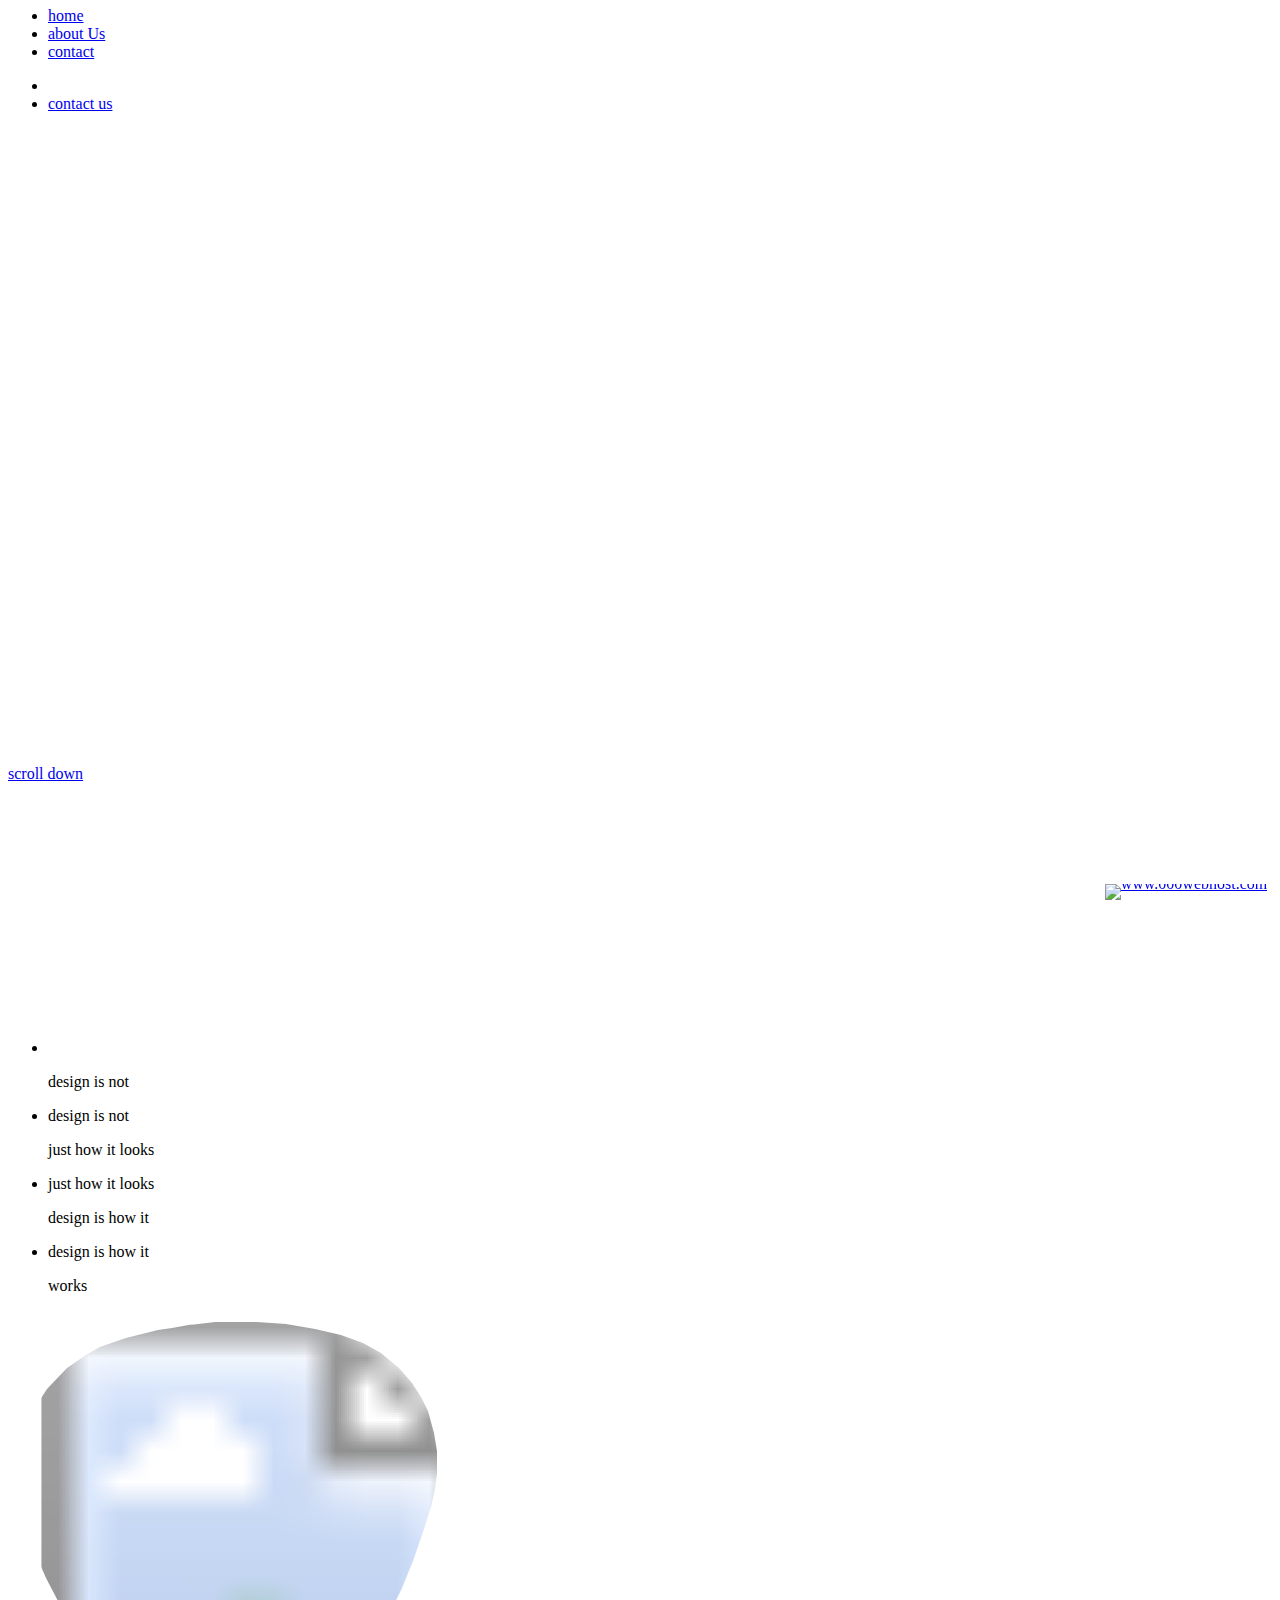
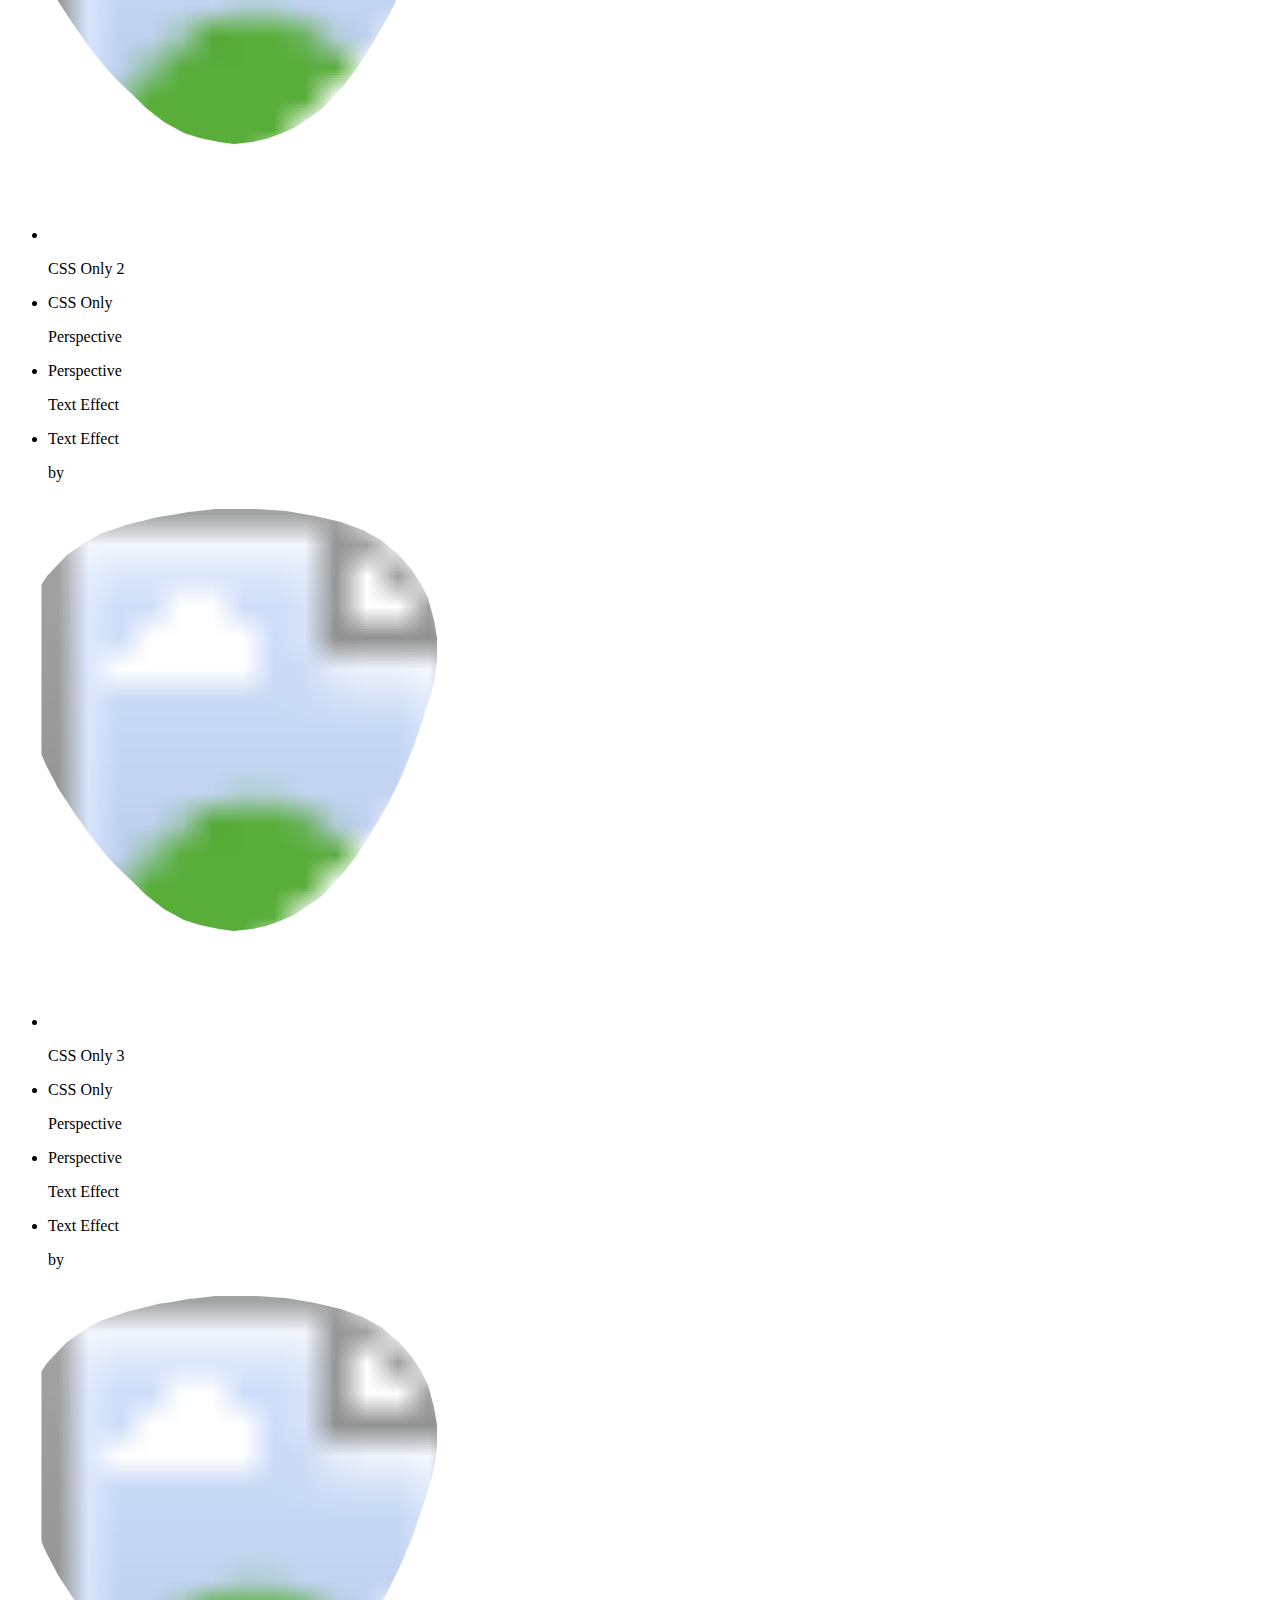
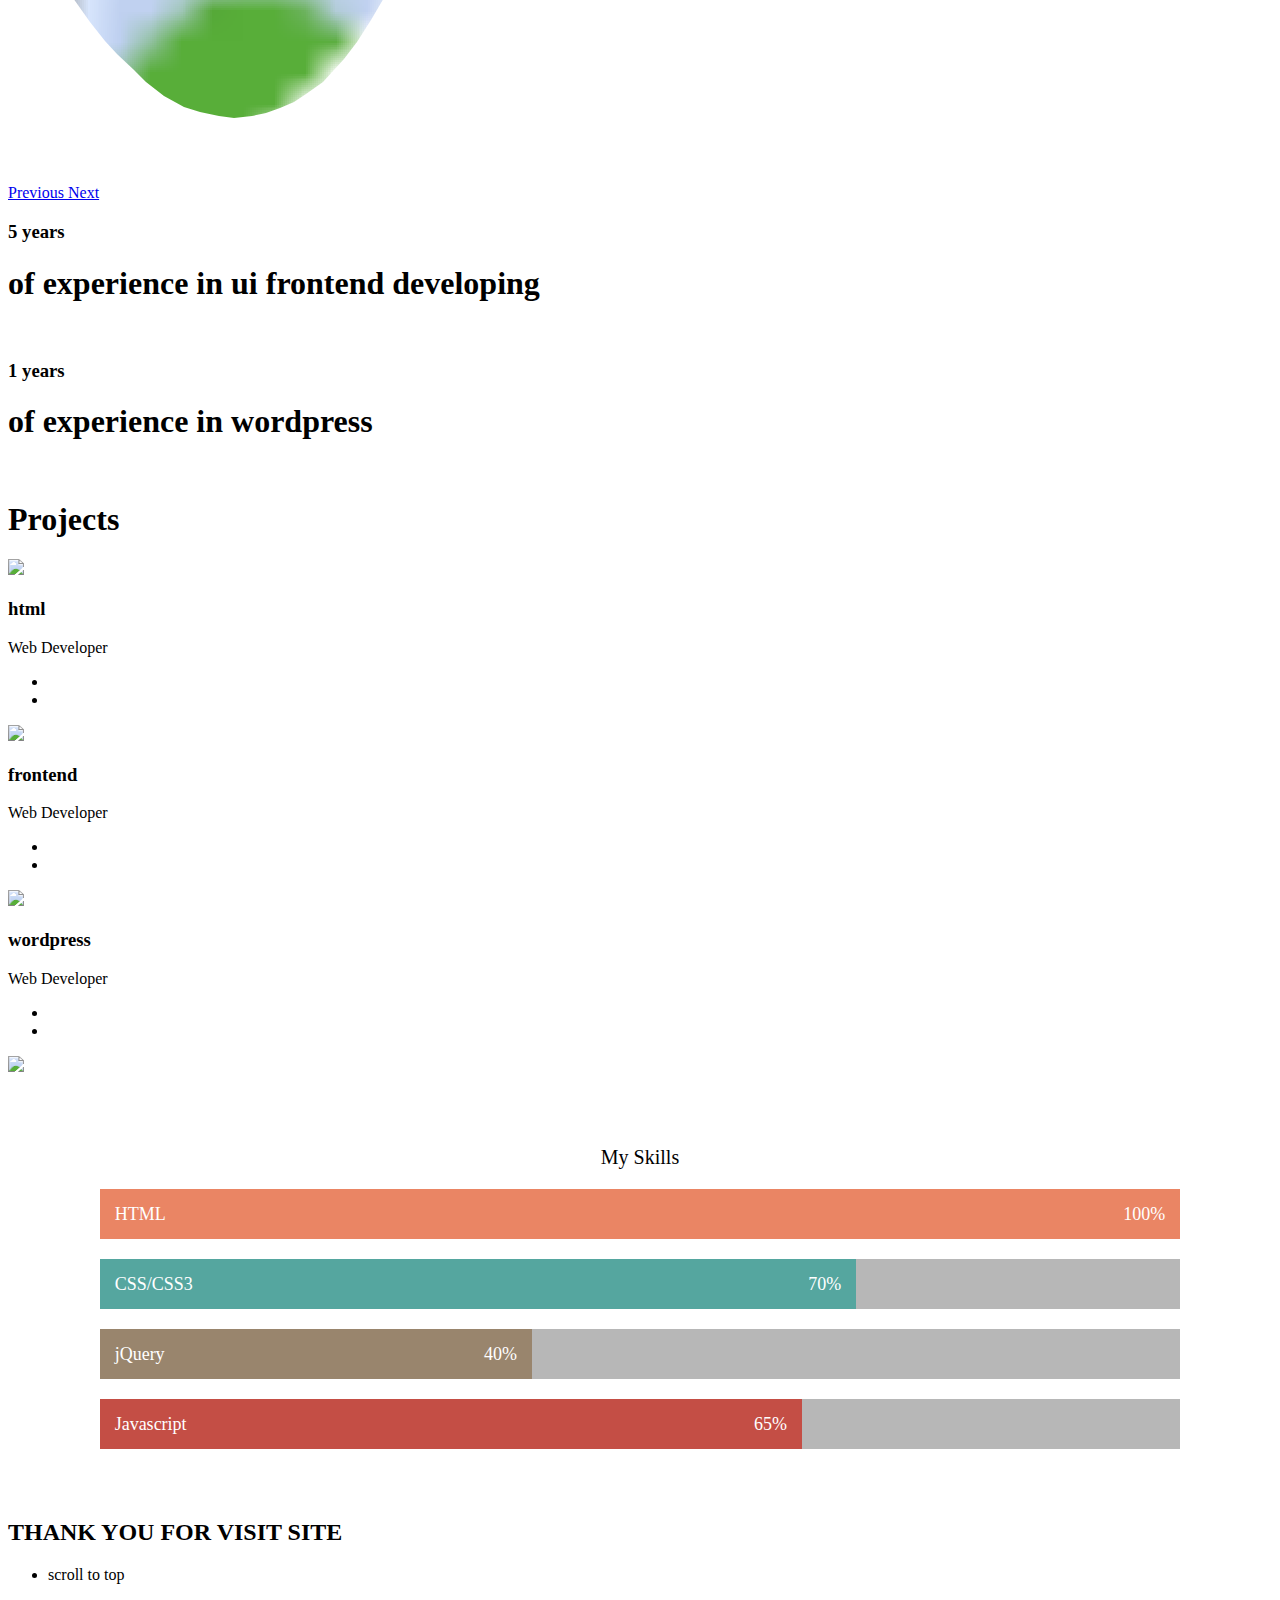
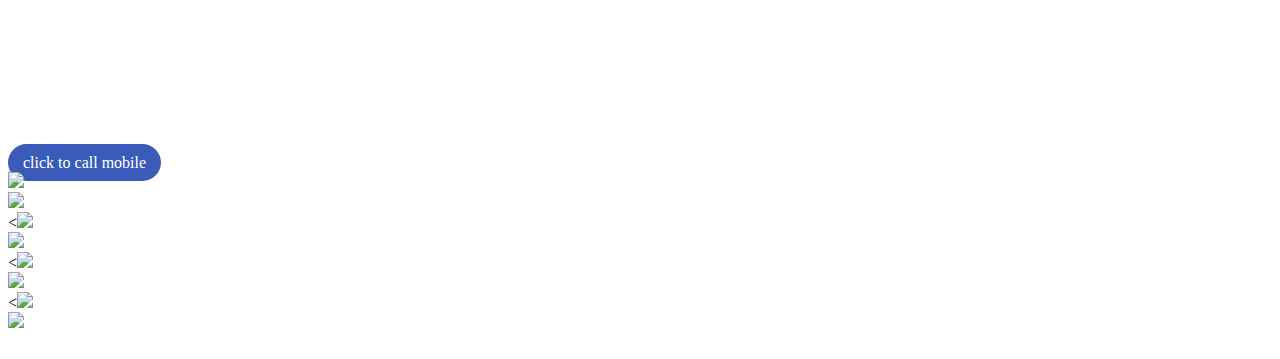
==== index.html @ bd96340c "Add files via upload" ====
<!DOCTYPE html>
<!-- saved from url=(0108)file:///F:/5years%20experience/5_years_exp/soumen%20project%20web%20host/soumen%20project%20-%20tagline.html -->
<html lang="en-GB" class="js no-svg"><head><meta http-equiv="Content-Type" content="text/html; charset=UTF-8">

<meta name="viewport" content="width=device-width, initial-scale=1">

	<meta property="og:title" content="Soumen Website">
<meta property="og:image" content="https://soumenproject.000webhostapp.com/wp-content/uploads/2020/08/sandwich.jpg">
<meta property="og:description" content="This is just an example page.">
<meta property="og:url" content="https://soumenproject.000webhostapp.com">
<meta name="twitter:card" content="summary_large_image">
	
<link rel="profile" href="http://gmpg.org/xfn/11">
<link rel="stylesheet" href="./css/aos.css">
<script src="./soumen project – tagline_files/script_aos.js.download"></script>
<script src="./soumen project – tagline_files/aos.js.download"></script>	
<link rel="stylesheet" href="./css/stsheet.css">
	<link rel="stylesheet" href="./css/style.css">
	<link rel="stylesheet" href="./css/view_on_hover.css">
	<link rel="stylesheet" href="./css/bootstrap_v4.min.css">
	
	<link rel="stylesheet" href="./css/font-awesome.min.css">
	
<script>(function(html){html.className = html.className.replace(/\bno-js\b/,'js')})(document.documentElement);</script>
<title>soumen project – tagline</title>
<link rel="dns-prefetch" href="https://fonts.googleapis.com/">
<link rel="dns-prefetch" href="https://s.w.org/">
<link href="https://fonts.gstatic.com/" crossorigin="" rel="preconnect">
<link rel="alternate" type="application/rss+xml" title="soumen project » Feed" href="https://soumenproject.000webhostapp.com/feed">
<link rel="alternate" type="application/rss+xml" title="soumen project » Comments Feed" href="https://soumenproject.000webhostapp.com/comments/feed">
<!-- This site uses the Google Analytics by MonsterInsights plugin v7.12.0 - Using Analytics tracking - https://www.monsterinsights.com/ -->
<!-- Note: MonsterInsights is not currently configured on this site. The site owner needs to authenticate with Google Analytics in the MonsterInsights settings panel. -->
<!-- No UA code set -->
<!-- / Google Analytics by MonsterInsights -->
		<script>
			window._wpemojiSettings = {"baseUrl":"https:\/\/s.w.org\/images\/core\/emoji\/12.0.0-1\/72x72\/","ext":".png","svgUrl":"https:\/\/s.w.org\/images\/core\/emoji\/12.0.0-1\/svg\/","svgExt":".svg","source":{"concatemoji":"https:\/\/soumenproject.000webhostapp.com\/wp-includes\/js\/wp-emoji-release.min.js?ver=5.4.4"}};
			/*! This file is auto-generated */
			!function(e,a,t){var r,n,o,i,p=a.createElement("canvas"),s=p.getContext&&p.getContext("2d");function c(e,t){var a=String.fromCharCode;s.clearRect(0,0,p.width,p.height),s.fillText(a.apply(this,e),0,0);var r=p.toDataURL();return s.clearRect(0,0,p.width,p.height),s.fillText(a.apply(this,t),0,0),r===p.toDataURL()}function l(e){if(!s||!s.fillText)return!1;switch(s.textBaseline="top",s.font="600 32px Arial",e){case"flag":return!c([127987,65039,8205,9895,65039],[127987,65039,8203,9895,65039])&&(!c([55356,56826,55356,56819],[55356,56826,8203,55356,56819])&&!c([55356,57332,56128,56423,56128,56418,56128,56421,56128,56430,56128,56423,56128,56447],[55356,57332,8203,56128,56423,8203,56128,56418,8203,56128,56421,8203,56128,56430,8203,56128,56423,8203,56128,56447]));case"emoji":return!c([55357,56424,55356,57342,8205,55358,56605,8205,55357,56424,55356,57340],[55357,56424,55356,57342,8203,55358,56605,8203,55357,56424,55356,57340])}return!1}function d(e){var t=a.createElement("script");t.src=e,t.defer=t.type="text/javascript",a.getElementsByTagName("head")[0].appendChild(t)}for(i=Array("flag","emoji"),t.supports={everything:!0,everythingExceptFlag:!0},o=0;o<i.length;o++)t.supports[i[o]]=l(i[o]),t.supports.everything=t.supports.everything&&t.supports[i[o]],"flag"!==i[o]&&(t.supports.everythingExceptFlag=t.supports.everythingExceptFlag&&t.supports[i[o]]);t.supports.everythingExceptFlag=t.supports.everythingExceptFlag&&!t.supports.flag,t.DOMReady=!1,t.readyCallback=function(){t.DOMReady=!0},t.supports.everything||(n=function(){t.readyCallback()},a.addEventListener?(a.addEventListener("DOMContentLoaded",n,!1),e.addEventListener("load",n,!1)):(e.attachEvent("onload",n),a.attachEvent("onreadystatechange",function(){"complete"===a.readyState&&t.readyCallback()})),(r=t.source||{}).concatemoji?d(r.concatemoji):r.wpemoji&&r.twemoji&&(d(r.twemoji),d(r.wpemoji)))}(window,document,window._wpemojiSettings);
		</script><script src="https://soumenproject.000webhostapp.com/wp-includes/js/wp-emoji-release.min.js?ver=5.4.4" type="text/javascript" defer=""></script><script src="./soumen project – tagline_files/wp-emoji-release.min.js.download" type="text/javascript" defer=""></script>
		<style>
img.wp-smiley,
img.emoji {
	display: inline !important;
	border: none !important;
	box-shadow: none !important;
	height: 1em !important;
	width: 1em !important;
	margin: 0 .07em !important;
	vertical-align: -0.1em !important;
	background: none !important;
	padding: 0 !important;
}
</style>
	<link rel="stylesheet" id="wp-block-library-css" href="./soumen project – tagline_files/style.min.css" media="all">
<link rel="stylesheet" id="wp-block-library-theme-css" href="./soumen project – tagline_files/theme.min.css" media="all">
<link rel="stylesheet" id="twentyseventeen-fonts-css" href="./soumen project – tagline_files/css" media="all">
<link rel="stylesheet" id="twentyseventeen-style-css" href="./soumen project – tagline_files/style(1).css" media="all">
<link rel="stylesheet" id="twentyseventeen-block-style-css" href="./soumen project – tagline_files/blocks.css" media="all">
<!--[if lt IE 9]>
<link rel='stylesheet' id='twentyseventeen-ie8-css'  href='https://soumenproject.000webhostapp.com/wp-content/themes/twentyseventeen/assets/css/ie8.css?ver=20161202' media='all' />
<![endif]-->
<!--[if lt IE 9]>
<script src='https://soumenproject.000webhostapp.com/wp-content/themes/twentyseventeen/assets/js/html5.js?ver=20161020'></script>
<![endif]-->
<script src="./soumen project – tagline_files/jquery.js.download"></script>
<script src="./soumen project – tagline_files/jquery-migrate.min.js.download"></script>
<link rel="https://api.w.org/" href="https://soumenproject.000webhostapp.com/wp-json/">
<link rel="EditURI" type="application/rsd+xml" title="RSD" href="https://soumenproject.000webhostapp.com/xmlrpc.php?rsd">
<link rel="wlwmanifest" type="application/wlwmanifest+xml" href="https://soumenproject.000webhostapp.com/wp-includes/wlwmanifest.xml"> 
<meta name="generator" content="WordPress 5.4.4">
<link rel="canonical" href="https://soumenproject.000webhostapp.com/">
<link rel="shortlink" href="https://soumenproject.000webhostapp.com/">
<link rel="alternate" type="application/json+oembed" href="https://soumenproject.000webhostapp.com/wp-json/oembed/1.0/embed?url=https%3A%2F%2Fsoumenproject.000webhostapp.com%2F">
<link rel="alternate" type="text/xml+oembed" href="https://soumenproject.000webhostapp.com/wp-json/oembed/1.0/embed?url=https%3A%2F%2Fsoumenproject.000webhostapp.com%2F&amp;format=xml">
		<style id="wp-custom-css">
			.site-info{
	display:none;
}  

.partil {
  
    margin-top: -35px;
	min-height:650px;
} 

.btn.trial_btn{
	text-decoration:none;
	border-radius:50px;
	padding:10px 15px;
	margin-bottom:25px;
	background: #3b5bbb;
    color: #fff;
}


/* 
// Responsive My Skills Box Widget
// Made with ❤ by @Pawan_Mall
// http://www.pawanmall.net 
*/



#SkillBox {
    font-size: 20px;
    font-family: 'Indie Flower', cursive;
    width: 95%;
    height: auto;
    margin: 40px auto;
   
    //border: 1px solid #cdcdcd;
    padding: 10px;
    border-radius:20px;
    -o-border-radius:20px;
    -webkit-border-radius:20px;
    -ms-border-radius:20px;
    -moz-border-radius:20px;  
}
#SkillBox img {
    width: 20%;
    height: 10%;
    margin: auto 35%;
    padding: 10px;
}
.SkillBar {
    width: 90%;
    height: 50px;
    position: relative;
    background: rgba(17, 17, 17, .3);
    margin: 20px auto;
}
#Skill-HTML {
    width: 100%;
    animation: Animate-HTML 4s;
    -webkit-animation: Animate-HTML 4s;
    -moz-animation: Animate-HTML 4s;
    -o-animation: Animate-HTML 4s;
    height: 50px;
    position: absolute;
    background-color: #ea8564;
}
@keyframes Animate-HTML {
    from {
    width: 10px;
}
to {
    width: 100%}
}@-webkit-keyframes Animate-HTML {
    from {
    width: 10px;
}
to {
    width: 100%}
}@-moz-keyframes Animate-HTML {
    from {
    width: 10px;
}
to {
    width: 100%}
}@-o-keyframes Animate-HTML {
    from {
    width: 10px;
}
to {
    width: 100%}
}#Skill-CSS {
    animation: Animate-CSS 5s;
    -webkit-animation: Animate-CSS 5s;
    -moz-animation: Animate-CSS 5s;
    -o-animation: Animate-CSS 5s;
    width: 70%;
    height: 50px;
    position: absolute;
    background-color: #55a69f;
}
@keyframes Animate-CSS {
    from {
    width: 10px;
}
to {
    width: 70%}
}@-webkit-keyframes Animate-CSS {
    from {
    width: 10px;
}
to {
    width: 70%}
}@-moz-keyframes Animate-CSS {
    from {
    width: 10px;
}
to {
    width: 70%}
}@-o-keyframes Animate-CSS {
    from {
    width: 10px;
}
to {
    width: 70%}
}#Skill-jQuery {
    animation: Animate-jQuery 5s;
    -webkit-animation: Animate-jQuery 5s;
    -moz-animation: Animate-jQuery 5s;
    -o-animation: Animate-jQuery 5s;
    width: 40%;
    height: 50px;
    position: absolute;
    background-color: #99856d;
}
@keyframes Animate-jQuery {
    from {
    width: 10px;
}
to {
    width: 40%}
}@-webkit-keyframes Animate-jQuery {
    from {
    width: 10px;
}
to {
    width: 40%}
}@-moz-keyframes Animate-jQuery {
    from {
    width: 10px;
}
to {
    width: 40%}
}@-o-keyframes Animate-jQuery {
    from {
    width: 10px;
}
to {
    width: 40%}
}#Skill-JS {
    animation: Animate-JS 4s;
    -webkit-animation: Animate-JS 4s;
    -moz-animation: Animate-JS 4s;
    -o-animation: Animate-JS 4s;
    width: 65%;
    height: 50px;
    position: absolute;
    background-color: #c44e45;
}
@keyframes Animate-JS {
    from {
    width: 10px;
}
to {
    width: 65%}
}@-webkit-keyframes Animate-JS {
    from {
    width: 10px;
}
to {
    width: 65%}
}@-moz-keyframes Animate-JS {
    from {
    width: 10px;
}
to {
    width: 65%}
}@-o-keyframes Animate-JS {
    from {
    width: 10px;
}
to {
    width: 65%}
}#Skill-XML {
    animation: Animate-XML 4s;
    -webkit-animation: Animate-XML 4s;
    -moz-animation: Animate-XML 4s;
    -o-animation: Animate-XML 4s;
    width: 40%;
    height: 50px;
    position: absolute;
    background-color: #5aa669;
}
@keyframes Animate-XML {
    from {
    width: 10px;
}
to {
    width: 40%}
}@-webkit-keyframes Animate-XML {
    from {
    width: 10px;
}
to {
    width: 40%}
}@-moz-keyframes Animate-XML {
    from {
    width: 10px;
}
to {
    width: 40%}
}@-o-keyframes Animate-XML {
    from {
    width: 10px;
}
to {
    width: 40%}
}#Skill-C {
    animation: Animate-C 4s;
    -webkit-animation: Animate-C 4s;
    -moz-animation: Animate-C 4s;
    -o-animation: Animate-C 4s;
    width: 30%;
    height: 50px;
    position: absolute;
    background-color: #970cc1;
}
@keyframes Animate-C {
    from {
    width: 10px;
}
to {
    width: 30%}
}@-webkit-keyframes Animate-C {
    from {
    width: 10px;
}
to {
    width: 30%}
}@-moz-keyframes Animate-C {
    from {
    width: 10px;
}
to {
    width: 30%}
}@-o-keyframes Animate-C {
    from {
    width: 10px;
}
to {
    width: 30%}
}#Skill-JAVA {
    animation: Animate-JAVA 4s;
    -webkit-animation: Animate-JAVA 4s;
    -moz-animation: Animate-JAVA 4s;
    -o-animation: Animate-JAVA 4s;
    width: 25%;
    height: 50px;
    position: absolute;
    background-color: #8e930c;
}
@keyframes Animate-JAVA {
    from {
    width: 10px;
}
to {
    width: 25%}
}@-webkit-keyframes Animate-JAVA {
    from {
    width: 10px;
}
to {
    width: 25%}
}@-moz-keyframes Animate-JAVA {
    from {
    width: 10px;
}
to {
    width: 25%}
}@-o-keyframes Animate-JAVA {
    from {
    width: 10px;
}
to {
    width: 25%}
}#Skill-PHP {
    animation: Animate-PHP 4s;
    -webkit-animation: Animate-PHP 4s;
    -moz-animation: Animate-PHP 4s;
    -o-animation: Animate-PHP 4s;
    width: 50%;
    height: 50px;
    position: absolute;
    background-color: #5A69A6;
}
@keyframes Animate-PHP {
    from {
    width: 10px;
}
to {
    width: 50%}
}@-webkit-keyframes Animate-PHP {
    from {
    width: 10px;
}
to {
    width: 50%}
}@-moz-keyframes Animate-PHP {
    from {
    width: 10px;
}
to {
    width: 50%}
}@-o-keyframes Animate-PHP {
    from {
    width: 10px;
}
to {
    width: 50%}
}#Skill-SQL {
    animation: Animate-SQL 4s;
    -webkit-animation: Animate-SQL 4s;
    -moz-animation: Animate-SQL 4s;
    -o-animation: Animate-SQL 4s;
    width: 80%;
    height: 50px;
    position: absolute;
    background-color: #23b1db;
}
@keyframes Animate-SQL {
    from {
    width: 10px;
}
to {
    width: 80%}
}@-webkit-keyframes Animate-SQL {
    from {
    width: 10px;
}
to {
    width: 80%}
}@-moz-keyframes Animate-SQL {
    from {
    width: 10px;
}
to {
    width: 80%}
}@-o-keyframes Animate-SQL {
    from {
    width: 10px;
}
to {
    width: 80%}
}#Skill-VBNET {
    animation: Animate-VBNET 4s;
    -webkit-animation: Animate-VBNET 4s;
    -moz-animation: Animate-VBNET 4s;
    -o-animation: Animate-VBNET 4s;
    width: 35%;
    height: 50px;
    position: absolute;
    background-color: #f8a51e;
}
@keyframes Animate-VBNET {
    from {
    width: 10px;
}
to {
    width: 35%}
}@-webkit-keyframes Animate-VBNET {
    from {
    width: 10px;
}
to {
    width: 35%}
}@-moz-keyframes Animate-VBNET {
    from {
    width: 10px;
}
to {
    width: 35%}
}@-o-keyframes Animate-VBNET {
    from {
    width: 10px;
}
to {
    width: 35%}
}.Skill-Area {
    z-index: 1;
    float: left;
    //position: absolute;
    margin-top: 15px;
    margin-left: 15px;
    text-shadow: none;
    color: #fff;
    //font-family: Lato-Regular, sans-serif;
    font-size: 18px;
}
.PercentText {
    z-index: 3;
    position: relative;
    padding-right: 15px;
    margin-top: 15px;
    float: right;
    text-shadow: none;
    color: #fff;
    //font-family: Lato-Regular, sans-serif;
    font-size: 18px;
}
		</style>
		</head>

<body class="as_bdy" data-aos-easing="ease" data-aos-duration="1200" data-aos-delay="0">  


<div class="partil zzzzitem">

<div id="znavbar" class="citem tem tem--primary nv zcontainer aos-init aos-animate" data-aos="zoom-in" data-aos-anchor="#mttrigger-right" data-aos-anchor-placement="top-center">

  <div class="container-fluid p-0">
 
 
 
 <nav class="navbar navbar-expand-lg navbar-dark bg-custom zcontainer sticky" id="stnv">   
	<!--<a class="navbar-brand" href=""> <img class="logo" src="" alt="">Site Logo </a>-->
<button class="navbar-toggler" type="button" data-toggle="collapse" data-target="#navbar1" aria-controls="navbarNav" aria-expanded="false" aria-label="Toggle navigation">
    <span class="navbar-toggler-icon"></span>
  </button>
  <div class="collapse navbar-collapse" id="navbar1">
    <ul class="navbar-nav "> 
<li class="nav-item active">
<a class="nav-link active leaf" href="https://soumenproject.000webhostapp.com/#">home</a>
</li>
<li class="nav-item"><a class="nav-link" href="https://soumenproject.000webhostapp.com/#"> about Us </a></li>


<li class="nav-item"><a class="nav-link" href="https://soumenproject.000webhostapp.com/#"> contact </a></li>

    </ul>
    
    <ul class="navbar-nav ml-auto"> 
<li class="nav-item active">
</li>
<li class="nav-item"><a class="nav-link trial_btn" href="https://soumenproject.000webhostapp.com/"> contact us <i class="fa fa-long-arrow-right aro"></i></a></li>



    </ul>
  </div>
</nav>
 
    
<!--<div class="tem">4</div>-->
<span class=" a1" id="mttrigger-right"></span>
</div>
  
</div>

<div id="particles-js" data-aos="fade-up" class="aos-init aos-animate">




<canvas class="particles-js-canvas-el" width="1349" height="675" style="width: 100%; height: 100%;"></canvas></div>


 <a href="https://soumenproject.000webhostapp.com/#" class="vrt">scroll down</a>
<div class="header">

<!--Content before waves-->


<!--Waves Container-->
<div>
<svg class="waves" xmlns="http://www.w3.org/2000/svg" xmlns:xlink="http://www.w3.org/1999/xlink" viewBox="0 24 150 28" preserveAspectRatio="none" shape-rendering="auto">
<defs>
<path id="gentle-wave" d="M-160 44c30 0 58-18 88-18s 58 18 88 18 58-18 88-18 58 18 88 18 v44h-352z"></path>
</defs>
<g class="parallax">
<use xlink:href="#gentle-wave" x="48" y="0" fill="rgba(255,255,255,0.7"></use>
<use xlink:href="#gentle-wave" x="48" y="3" fill="rgba(255,255,255,0.5)"></use>
<use xlink:href="#gentle-wave" x="48" y="5" fill="rgba(255,255,255,0.3)"></use>
<use xlink:href="#gentle-wave" x="48" y="7" fill="#fff"></use>
</g>
</svg>
</div>
<!--Waves end-->

</div>


<div class="cnt">



<div id="myCarousel" class="carousel slide carousel-fade trl_bg" data-ride="carousel">
  <div class="carousel-inner trl_bg">
    <div class="carousel-item trl_bg active">
      <div class="mask flex-center trl_bg">
        <div class="container trl_bg">
          <div class="row align-items-center trl_bg">
            <div class="col-md-7 col-12 order-md-1 order-2 trl_bg">
            
            
             <ul class="Words">
  <li class="Words-line">
    <p>&nbsp;</p>
    <p>design is not </p>
  </li>
  <li class="Words-line">
    <p>design is not </p>
    <p>just how it looks</p>
  </li>
  <li class="Words-line">
    <p>just how it looks</p>
    <p>design is how it </p>
  </li>
  <li class="Words-line">
    <p>design is how it</p>
    <p> works</p>
  </li>

</ul>
              
              
               </div>
            <div class="col-md-5 col-12 order-md-2 order-1 ftr_bg">
            
            <svg class="" width="500" height="495" style="transition: none 0s ease 0s; text-align: inherit; line-height: 16px; border-width: 0px; margin: 0px; padding: 0px; letter-spacing: 0px; font-weight: 300; font-size: 9px;">
                                <g style="transition: none 0s ease 0s; text-align: inherit; line-height: 12px; border-width: 0px; margin: 0px; padding: 0px; letter-spacing: 0px; font-weight: 300; font-size: 7px;">
                                    <clippath id="clipPolygon" style="transition: none 0s ease 0s; text-align: inherit; line-height: 9px; border-width: 0px; margin: 0px; padding: 0px; letter-spacing: 0px; font-weight: 300; font-size: 5px;">
                                        <polygon points="186 13,164 17,150 19,118 27,92 36,78 44,59 57,39 78,26 98,18 118,14 133,12 143,9 159,9 174,12 191,15 207,18 219,22 231,28 244,38 267,50 290,65 313,82 337,97 356,109 369,126 385,138 397,156 411,176 422,192 427,211 431,226 433,244 431,258 428,272 423,286 417,298 409,315 397,336 374,349 357,363 335,380 306,394 277,405 250,414 224,423 196,427 178,429 162,429 140,426 122,420 100,413 86,404 72,391 57,373 42,355 32,333 24,307 18,278 13,249 11,207 11,182 14" style="transition: none 0s ease 0s; text-align: inherit; line-height: 7px; border-width: 0px; margin: 0px; padding: 0px; letter-spacing: 0px; font-weight: 300; font-size: 4px;">
                                        </polygon>
                                    </clippath>
                                </g>
                                <image clip-path="url(#clipPolygon)" height="100%" width="100%" xlink:href="https://soumenproject.000webhostapp.com/wp-content/themes/twentyseventeen/assets/images/svg-image1.jpg" style="transition: none 0s ease 0s; text-align: inherit; line-height: 12px; border-width: 0px; margin: 0px; padding: 0px; letter-spacing: 0px; font-weight: 300; font-size: 7px;"></image>
                            </svg>
            
            <!--<img src="images/svg-image1.jpg" class="mx-auto" alt="slide">-->
            
            
            </div>
          </div>
        </div>
      </div>
    </div>
    <div class="carousel-item trl_bg">
      <div class="mask flex-center trl_bg">
        <div class="container trl_bg">
          <div class="row align-items-center trl_bg">
            <div class="col-md-7 col-12 order-md-1 order-2 trl_bg">
            
            
             <ul class="Words">
  <li class="Words-line">
    <p>&nbsp;</p>
    <p>CSS Only 2</p>
  </li>
  <li class="Words-line">
    <p>CSS Only</p>
    <p>Perspective</p>
  </li>
  <li class="Words-line">
    <p>Perspective</p>
    <p>Text Effect</p>
  </li>
  <li class="Words-line">
    <p>Text Effect</p>
    <p>by</p>
  </li>
  
</ul>
              
              
              
              </div>
            <div class="col-md-5 col-12 order-md-2 order-1 ftr_bg">
            
            
            <svg class="" width="500" height="495" style="transition: none 0s ease 0s; text-align: inherit; line-height: 16px; border-width: 0px; margin: 0px; padding: 0px; letter-spacing: 0px; font-weight: 300; font-size: 9px;">
                                <g style="transition: none 0s ease 0s; text-align: inherit; line-height: 12px; border-width: 0px; margin: 0px; padding: 0px; letter-spacing: 0px; font-weight: 300; font-size: 7px;">
                                    <clippath id="mclipPolygon" style="transition: none 0s ease 0s; text-align: inherit; line-height: 9px; border-width: 0px; margin: 0px; padding: 0px; letter-spacing: 0px; font-weight: 300; font-size: 5px;">
                                        <polygon points="186 13,164 17,150 19,118 27,92 36,78 44,59 57,39 78,26 98,18 118,14 133,12 143,9 159,9 174,12 191,15 207,18 219,22 231,28 244,38 267,50 290,65 313,82 337,97 356,109 369,126 385,138 397,156 411,176 422,192 427,211 431,226 433,244 431,258 428,272 423,286 417,298 409,315 397,336 374,349 357,363 335,380 306,394 277,405 250,414 224,423 196,427 178,429 162,429 140,426 122,420 100,413 86,404 72,391 57,373 42,355 32,333 24,307 18,278 13,249 11,207 11,182 14" style="transition: none 0s ease 0s; text-align: inherit; line-height: 7px; border-width: 0px; margin: 0px; padding: 0px; letter-spacing: 0px; font-weight: 300; font-size: 4px;">
                                        </polygon>
                                    </clippath>
                                </g>
                                <image clip-path="url(#mclipPolygon)" height="100%" width="100%" xlink:href="https://soumenproject.000webhostapp.com/wp-content/themes/twentyseventeen/assets/images/car.jpg" style="transition: none 0s ease 0s; text-align: inherit; line-height: 12px; border-width: 0px; margin: 0px; padding: 0px; letter-spacing: 0px; font-weight: 300; font-size: 7px;"></image>
                            </svg>
            
            <!--<img src="images/svg-image1.jpg" class="mx-auto" alt="slide 1">-->
            
            
            
            </div>
          </div>
        </div>
      </div>
    </div>
    <div class="carousel-item">
      <div class="mask flex-center">
        <div class="container">
          <div class="row align-items-center">
            <div class="col-md-7 col-12 order-md-1 order-2">
            
            
              <ul class="Words">
  <li class="Words-line">
    <p>&nbsp;</p>
    <p>CSS Only 3</p>
  </li>
  <li class="Words-line">
    <p>CSS Only</p>
    <p>Perspective</p>
  </li>
  <li class="Words-line">
    <p>Perspective</p>
    <p>Text Effect</p>
  </li>
  <li class="Words-line">
    <p>Text Effect</p>
    <p>by</p>
  </li>

</ul>
              
              
              </div>
            <div class="col-md-5 col-12 order-md-2 order-1 ftr_bg">
            
            
            <svg width="500" height="495" style="transition: none 0s ease 0s; text-align: inherit; line-height: 16px; border-width: 0px; margin: 0px; padding: 0px; letter-spacing: 0px; font-weight: 300; font-size: 9px;">
                                <g style="transition: none 0s ease 0s; text-align: inherit; line-height: 12px; border-width: 0px; margin: 0px; padding: 0px; letter-spacing: 0px; font-weight: 300; font-size: 7px;">
                                    <clippath id="nmclipPolygon" style="transition: none 0s ease 0s; text-align: inherit; line-height: 9px; border-width: 0px; margin: 0px; padding: 0px; letter-spacing: 0px; font-weight: 300; font-size: 5px;">
                                        <polygon points="186 13,164 17,150 19,118 27,92 36,78 44,59 57,39 78,26 98,18 118,14 133,12 143,9 159,9 174,12 191,15 207,18 219,22 231,28 244,38 267,50 290,65 313,82 337,97 356,109 369,126 385,138 397,156 411,176 422,192 427,211 431,226 433,244 431,258 428,272 423,286 417,298 409,315 397,336 374,349 357,363 335,380 306,394 277,405 250,414 224,423 196,427 178,429 162,429 140,426 122,420 100,413 86,404 72,391 57,373 42,355 32,333 24,307 18,278 13,249 11,207 11,182 14" style="transition: none 0s ease 0s; text-align: inherit; line-height: 7px; border-width: 0px; margin: 0px; padding: 0px; letter-spacing: 0px; font-weight: 300; font-size: 4px;">
                                        </polygon>
                                    </clippath>
                                </g>
                                <image clip-path="url(#nmclipPolygon)" height="100%" width="100%" xlink:href="https://soumenproject.000webhostapp.com/wp-content/themes/twentyseventeen/assets/images/svg-image1.jpg" style="transition: none 0s ease 0s; text-align: inherit; line-height: 12px; border-width: 0px; margin: 0px; padding: 0px; letter-spacing: 0px; font-weight: 300; font-size: 7px;"></image>
                            </svg>
            
        <!--    <img src="images/svg-image1.jpg" class="mx-auto" alt="slide">-->
            
            
            
            </div>
          </div>
        </div>
      </div>
    </div>
  </div>
  <a class="carousel-control-prev" href="https://soumenproject.000webhostapp.com/#myCarousel" role="button" data-slide="prev"> <span class="carousel-control-prev-icon" aria-hidden="true"></span> <span class="sr-only">Previous</span> </a> <a class="carousel-control-next" href="https://soumenproject.000webhostapp.com/#myCarousel" role="button" data-slide="next"> <span class="carousel-control-next-icon" aria-hidden="true"></span> <span class="sr-only">Next</span> </a> </div>
</div>


</div>

<div class="container aos-init aos-animate" id="trigger-right" data-aos="fade-down">

  <div class="zviol_bg">  <div class=" d-flex justify-content-center">   
  <div class="otrbx col-sm-4 ">
  
  <div class="ps-section__header mt-5">
            <h3 class="ps-section__title" data-mask="years"><span class="num_txt">5</span> <span class="other_txt_ral">years </span></h3>
           
          </div>
  <!-- partial:index.partial.html -->
 


<div class="bx_clr_derp"><div class="clr_tray">
    
  <div class="blobs">
    <div class="liquid"></div>
    <div class="blob"></div>
    <div class="blob"></div>
    <div class="blob"></div>
    <div class="blob"></div>
    <div class="blob"></div>
    <div class="blob"></div>
    <div class="blob"></div>
    <div class="blob"></div>
  </div>   
  <h1 class="text"> of 
  experience in ui frontend developing </h1>
</div></div>


<div class=""></div>

<svg xmlns="http://www.w3.org/2000/svg" version="1.1" height="0">
  <defs>
    <filter id="goog">
      <fegaussianblur in="SourceGraphic" stdDeviation="10" result="blur"></fegaussianblur>
      <fecolormatrix in="blur" mode="matrix" values="1 0 0 0 0  0 1 0 0 0  0 0 1 0 0  0 0 0 18 -7" result="goo"></fecolormatrix>
      <feblend in="SourceGraphic" in2="goo"></feblend>
    </filter>
    <filter id="goo">
      <fegaussianblur in="SourceGraphic" stdDeviation="10" result="blur"></fegaussianblur>
      <fecolormatrix in="blur" mode="matrix" values="1 0 0 0 0  0 1 0 0 0  0 0 1 0 0  0 0 0 18 -7" result="goo"></fecolormatrix>
      <feblend in="SourceGraphic" in2="goo"></feblend>
   </filter>
  </defs>
</svg>
<!-- partial -->
 <!-- <script  src="./script.js"></script>-->
</div>

<div class="otrbx col-sm-4 ">
  
  <div class="ps-section__header mt-5">
            <h3 class="ps-section__title" data-mask="years"><span class="num_txt">1</span> <span class="other_txt_ral">years </span></h3>
           
          </div>
  <!-- partial:index.partial.html -->
 



<div class="bx_clr_derp"><div class="clr_tray">
    
  <div class="blobs">
    <div class="liquid"></div>
    <div class="blob"></div>
    <div class="blob"></div>
    <div class="blob"></div>
    <div class="blob"></div>
    <div class="blob"></div>
    <div class="blob"></div>
    <div class="blob"></div>
    <div class="blob"></div>
  </div>   
  <h1 class="text">of experience in wordpress </h1>
</div></div>


<div class=""></div>

<svg xmlns="http://www.w3.org/2000/svg" version="1.1" height="0">
  <defs>
    <filter id="goog">
      <fegaussianblur in="SourceGraphic" stdDeviation="10" result="blur"></fegaussianblur>
      <fecolormatrix in="blur" mode="matrix" values="1 0 0 0 0  0 1 0 0 0  0 0 1 0 0  0 0 0 18 -7" result="goo"></fecolormatrix>
      <feblend in="SourceGraphic" in2="goo"></feblend>
    </filter>
    <filter id="goo">
      <fegaussianblur in="SourceGraphic" stdDeviation="10" result="blur"></fegaussianblur>
      <fecolormatrix in="blur" mode="matrix" values="1 0 0 0 0  0 1 0 0 0  0 0 1 0 0  0 0 0 18 -7" result="goo"></fecolormatrix>
      <feblend in="SourceGraphic" in2="goo"></feblend>
   </filter>
  </defs>
</svg>
<!-- partial -->
<!--  <script  src="./script.js"></script>-->
</div>

 






</div>  </div>

</div>


<!--
<h1 class="other_txt_ral">abcd</h1>
<img src="images/dotted-bg.svg">-->

<div class=" zvg_pic"> 
<div class="container mt-40 bg-white vg_pic aos-init aos-animate" data-aos="zoom-in">
<h1 class="text-center txt_ral bg-white prj">Projects </h1>
            <div class="row mt-30 mb-5 bg-white">
                <div class="col-md-4 col-sm-6">
                    <div class="box2">
                        <img src="./images/1apng.png">
                        <div class="box-content">
                            <div class="inner-content">
                                <h3 class="title">html</h3>
                                <span class="post">Web Developer</span>
                                <ul class="icon">
                                    <li><a href="https://soumenproject.000webhostapp.com/#"><i class="fa fa-search"></i></a></li>
                                    <li><a href="https://soumenproject.000webhostapp.com/#"><i class="fa fa-link"></i></a></li>
                                </ul>
                            </div>
                        </div>
                    </div>
                </div>
                <div class="col-md-4 col-sm-6">
                    <div class="box2">
                        <img src="./images/2a.png">
                        <div class="box-content">
                            <div class="inner-content">
                                <h3 class="title">frontend</h3>
                                <span class="post">Web  Developer</span>
                                <ul class="icon">
                                    <li><a href="https://soumenproject.000webhostapp.com/#"><i class="fa fa-search"></i></a></li>
                                    <li><a href="https://soumenproject.000webhostapp.com/#"><i class="fa fa-link"></i></a></li>
                                </ul>
                            </div>
                        </div>
                    </div>
                </div>
                <div class="col-md-4 col-sm-6">
                    <div class="box2">
                        <img src="./images/1bpng.png">
                        <div class="box-content">
                            <div class="inner-content">
                                <h3 class="title"> wordpress</h3>
                                <span class="post">Web  Developer</span>
                                <ul class="icon">
                                    <li><a href="https://soumenproject.000webhostapp.com/#"><i class="fa fa-search"></i></a></li>
                                    <li><a href="https://soumenproject.000webhostapp.com/#"><i class="fa fa-link"></i></a></li>
                                </ul>
                            </div>
                        </div>
                    </div>
                </div>
            </div>
        </div>

         </div>
        
  
<div class="rpleft">
	<div class="container">
	<div class="row">
	<a href="https://soumenproject.000webhostapp.com/#" class="intro-banner-vdo-play-btn pinkBg" target="#">
<i class="glyphicon glyphicon-play whiteText" aria-hidden="true"></i>
<span class="ripple pinkBg"></span>
<span class="ripple pinkBg"></span>
<span class="ripple pinkBg"></span>
</a>

<a href="https://soumenproject.000webhostapp.com/#" class="intro-banner-vdo-play-btn pinkBg secnd_pos" target="#">
<i class="glyphicon glyphicon-play whiteText" aria-hidden="true"></i>
<span class="ripple pinkBg"></span>
<span class="ripple pinkBg"></span>
<span class="ripple pinkBg"></span>
</a>


<a href="https://soumenproject.000webhostapp.com/#" class="intro-banner-vdo-play-btn bluuBg third_pos" target="#">
<i class="glyphicon glyphicon-play whiteText" aria-hidden="true"></i>
<span class="ripple bluuBg"></span>
<span class="ripple bluuBg"></span>
<span class="ripple bluuBg"></span>
</a>





<a href="https://soumenproject.000webhostapp.com/#" class="intro-banner-vdo-play-btn pinkBg frth_pos" target="#">
<i class="glyphicon glyphicon-play whiteText" aria-hidden="true"></i>
<span class="ripple pinkBg"></span>
<span class="ripple pinkBg"></span>
<span class="ripple pinkBg"></span>
</a>

	</div>
</div>

</div>







<div class="container">
  <div class=" d-flex">
  <div class="col-sm-6 p-0 rel_pos aos-init" data-aos="fade-left">
  <div class="grd_overlay">   <img class="rht_flt " src="./images/l1a.jpg"> </div>
  

  
  <div class="col-12 abl_posi p-0">
<!-- <h1> Lorium epsum</h1>
-->  
  </div>
  
  
  </div>
    <div class="col-sm-6 p-0 viol_bg mt rockt aos-init" data-aos="fade-right">
    
   
     <center>
<div id="SkillBox">
        <center><p class="text-white">My Skills</p></center>
      
  <div class="SkillBar">
    <div id="Skill-HTML"> 
      <span class="Skill-Area ">HTML</span>
      <span class="PercentText ">100%</span>
    </div>
  </div>
  
  <div class="SkillBar">
    <div id="Skill-CSS">
      <span class="Skill-Area ">CSS/CSS3</span>
      <span class="PercentText ">70%</span>
    </div>
  </div>

  <div class="SkillBar">
    <div id="Skill-jQuery">
      <span class="Skill-Area ">jQuery</span>
      <span class="PercentText ">40%</span>
    </div>
  </div>
  
  <div class="SkillBar">
    <div id="Skill-JS">
      <span class="Skill-Area ">Javascript</span>
      <span class="PercentText ">65%</span>
    </div>
  </div>
  
  
  
    
  
    
  
    
  
    
  
    
  
</div>
</center>
    
    
    </div>
    
  </div>
</div>

<div class="rel_pos">   <div id="rcircle">
  <div class="anicir">
    <div class="anicir">
        <div class="anicir">
           <div class="anicir">

           </div>
        </div>
    </div>
  </div>
</div> </div>
 


<div class="prx_bg"> 

<div id="parallax-world-of-ugg" class="">
  
  
  
  <section class="zzgrd_overlay">
    <div class="parallax-one">
      <div class="container">
  <h2> THANK YOU FOR VISIT SITE</h2>
      </div>
    </div>
</section>









  
</div>  </div>

































<div class="item item--primary aos-init aos-animate" data-aos="fade-left" data-aos-anchor="#trigger-right" data-aos-anchor-placement="top-center">
<!--<div id="scroll-to-top"   class="zzzcube_contner n">-->

<div id="zzscroll-to-top" class="cube_contner zzn">  <ul class="bxcube" ontouchstart="">
  
  <li>
    <div class="link">
      <a href="https://soumenproject.000webhostapp.com/#"></a>
      <a href="https://soumenproject.000webhostapp.com/#"></a>
      <a href="https://soumenproject.000webhostapp.com/#"></a>
      <a href="https://soumenproject.000webhostapp.com/#"></a>
      <div class="cube github">
        <div></div>
        <div></div>
        <div></div>
        <div></div>
        <div class="text-capitalize">
        scroll to top

        </div>
        <div> <i class="fa fa-angle-double-up fa-2x"></i></div>
      </div>
    </div>
  </li>
</ul>
<svg class="clips" viewBox="0 0 0 0" xmlns="http://www.w3.org/2000/svg">
  <defs>
    <clippath id="clip-right">
      <polygon id="right" points="48 0 48 96 0 48"></polygon>
    </clippath>
    <clippath id="clip-left">
      <polygon id="left" points="0 0 0 96 48 48"></polygon>
    </clippath>
    <clippath id="clip-bottom">
      <polygon id="bottom" points="96 48 0 48 48 0"></polygon>
    </clippath>
    <clippath id="clip-top">
      <polygon id="top" points="0 0 96 0 48 48"></polygon>
    </clippath>
  </defs>
</svg>  


</div>

</div>
<div> 	<div class="wrap text-center">
			<!--	<p> call  <a href="tel:+919083783983">html 9083783983</a></p> -->
				
				<script>
  gtag('config', 'AW-770285119/rCgGCOjN77MBEL-8pu8C', {
    'phone_conversion_number': '6294148565'
  });
</script>

				<a class="btn trial_btn  mb-3" href="tel:6294148565" data-content="6294148565" data-type="phone"><span> click to call mobile </span></a>

			
			</div><!-- .wrap -->  </div>
<footer> 
<div class="mdir_container cf"> 


		
	<a href="https://soumenproject.000webhostapp.com/#" class="boxes"><img class="da-image" src="./soumen project – tagline_files/fb1.png" style="transform: matrix(1, 0, 0, 1, 0, 0);"><div class="ms_dir_overlay" style="top: 0%; left: 100%;"> <img class="da-image" src="./soumen project – tagline_files/fb.png"></div></a>
    
    &lt;<a href="https://soumenproject.000webhostapp.com/#" class="boxes"><img class="da-image" src="./soumen project – tagline_files/in.png" style="transform: matrix(1, 0, 0, 1, 0, 0);"><div class="ms_dir_overlay" style="top: 0%; left: -100%;"> <img class="da-image" src="./soumen project – tagline_files/in1.png"></div></a>
    
    &lt;<a href="https://soumenproject.000webhostapp.com/#" class="boxes"><img class="da-image" src="./soumen project – tagline_files/li1.png" style="transform: matrix(1, 0, 0, 1, 0, 0);"><div class="ms_dir_overlay" style="top: 0%; left: -100%;"><img class="da-image" src="./soumen project – tagline_files/li.png"></div></a>
    
    &lt;<a href="https://soumenproject.000webhostapp.com/#" class="boxes"><img class="da-image" src="./soumen project – tagline_files/you.png" style="transform: matrix(1, 0, 0, 1, 0, 0);"><div class="ms_dir_overlay" style="top: 0%; left: -100%;"> <img class="da-image" src="./soumen project – tagline_files/you1.png"></div></a>
    	

<!--mouse_direction-->



</div> 
</footer>






		

		<!--	<div class="wrap">
				<p> call  <a href="tel:+919083783983">html 9083783983</a></p> 
				
				<script>
  gtag('config', 'AW-770285119/rCgGCOjN77MBEL-8pu8C', {
    'phone_conversion_number': '6294148565'
  });
</script>

				<a href="tel:6294148565" data-content="6294148565" data-type="phone"><span style="text-decoration:underline;"> click to call mobile </span></a>

			
			</div>--><!-- .wrap -->

<script src="./soumen project – tagline_files/mouse_direction.js.download"></script>
<script src="./soumen project – tagline_files/custom_scripts.js.download"></script>
<script src="./soumen project – tagline_files/jquery.blueimp-gallery.min.js.download"></script>
<script src="./soumen project – tagline_files/jssor.js.download"></script>
<script src="./soumen project – tagline_files/jssor.slider.js.download"></script>
<script src="./soumen project – tagline_files/tf_numbers.js.download"></script>
<script src="./soumen project – tagline_files/wow.min.js.download"></script>
<script src="file:///F:/5years%20experience/5_years_exp/soumen%20project%20web%20host/soumen%20project%20%E2%80%93%20tagline_files/comon.js.download"></script>
<script src="./soumen project – tagline_files/bootstrap_v4.min.js.download"></script>

  <script src="./soumen project – tagline_files/jquery_skew.js.download"></script>   
  
    <script src="./soumen project – tagline_files/gradient.js.download"></script> 
    
    <script src="./soumen project – tagline_files/main.js.download"></script> 


<script src="./soumen project – tagline_files/jquery.min.js.download"></script>
<script src="./soumen project – tagline_files/TweenMax.min.js.download"></script>
<script src="./soumen project – tagline_files/ScrollToPlugin.min.js.download"></script>


<script src="./soumen project – tagline_files/aos.js.download"></script>
<script src="./soumen project – tagline_files/script_aos.js.download"></script>


<div style="text-align: right;position: fixed;z-index:9999999;bottom: 0;width: auto;right: 1%;cursor: pointer;line-height: 0;display:block !important;"><a title="Hosted on free web hosting 000webhost.com. Host your own website for FREE." target="_blank" href="https://www.000webhost.com/?utm_source=000webhostapp&amp;utm_campaign=000_logo&amp;utm_medium=website&amp;utm_content=footer_img"><img src="./soumen project – tagline_files/footer-powered-by-000webhost-white2.webp" alt="www.000webhost.com"></a></div><script>function getCookie(t){for(var e=t+"=",n=decodeURIComponent(document.cookie).split(";"),o=0;o<n.length;o++){for(var i=n[o];" "==i.charAt(0);)i=i.substring(1);if(0==i.indexOf(e))return i.substring(e.length,i.length)}return""}getCookie("hostinger")&&(document.cookie="hostinger=;expires=Thu, 01 Jan 1970 00:00:01 GMT;",location.reload());var wordpressAdminBody=document.getElementsByClassName("wp-admin")[0],notification=document.getElementsByClassName("notice notice-success is-dismissible"),hostingerLogo=document.getElementsByClassName("hlogo"),mainContent=document.getElementsByClassName("notice_content")[0];if(null!=wordpressAdminBody&&notification.length>0&&null!=mainContent){var googleFont=document.createElement("link");googleFontHref=document.createAttribute("href"),googleFontRel=document.createAttribute("rel"),googleFontHref.value="https://fonts.googleapis.com/css?family=Roboto:300,400,600,700",googleFontRel.value="stylesheet",googleFont.setAttributeNode(googleFontHref),googleFont.setAttributeNode(googleFontRel);var css="@media only screen and (max-width: 576px) {#main_content {max-width: 320px !important;} #main_content h1 {font-size: 30px !important;} #main_content h2 {font-size: 40px !important; margin: 20px 0 !important;} #main_content p {font-size: 14px !important;} #main_content .content-wrapper {text-align: center !important;}} @media only screen and (max-width: 781px) {#main_content {margin: auto; justify-content: center; max-width: 445px;}} @media only screen and (max-width: 1325px) {.web-hosting-90-off-image-wrapper {position: absolute; max-width: 95% !important;} .notice_content {justify-content: center;} .web-hosting-90-off-image {opacity: 0.3;}} @media only screen and (min-width: 769px) {.notice_content {justify-content: space-between;} #main_content {margin-left: 5%; max-width: 445px;} .web-hosting-90-off-image-wrapper {position: absolute; display: flex; justify-content: center; width: 100%; }} .web-hosting-90-off-image {max-width: 90%;} .content-wrapper {min-height: 454px; display: flex; flex-direction: column; justify-content: center; z-index: 5} .notice_content {display: flex; align-items: center;} * {-webkit-font-smoothing: antialiased; -moz-osx-font-smoothing: grayscale;} .upgrade_button_red_sale{box-shadow: 0 2px 4px 0 rgba(255, 69, 70, 0.2); max-width: 350px; border: 0; border-radius: 3px; background-color: #ff4546 !important; padding: 15px 55px !important; font-family: 'Roboto', sans-serif; font-size: 16px; font-weight: 600; color: #ffffff;} .upgrade_button_red_sale:hover{color: #ffffff !important; background: #d10303 !important;}",style=document.createElement("style"),sheet=window.document.styleSheets[0];style.styleSheet?style.styleSheet.cssText=css:style.appendChild(document.createTextNode(css)),document.getElementsByTagName("head")[0].appendChild(style),document.getElementsByTagName("head")[0].appendChild(googleFont);var button=document.getElementsByClassName("upgrade_button_red")[0],link=button.parentElement;link.setAttribute("href","https://www.hostinger.com/hosting-starter-offer?utm_source=000webhost&utm_medium=panel&utm_campaign=000-wp"),link.innerHTML='<button class="upgrade_button_red_sale">Go for it</button>',(notification=notification[0]).setAttribute("style","padding-bottom: 0; padding-top: 5px; background-color: #040713; background-size: cover; background-repeat: no-repeat; color: #ffffff; border-left-color: #040713;"),notification.className="notice notice-error is-dismissible";var mainContentHolder=document.getElementById("main_content");mainContentHolder.setAttribute("style","padding: 0;"),hostingerLogo[0].remove();var h1Tag=notification.getElementsByTagName("H1")[0];h1Tag.className="000-h1",h1Tag.innerHTML="Black Friday Prices",h1Tag.setAttribute("style",'color: white; font-family: "Roboto", sans-serif; font-size: 22px; font-weight: 700; text-transform: uppercase;');var h2Tag=document.createElement("H2");h2Tag.innerHTML="Get 90% Off!",h2Tag.setAttribute("style",'color: white; margin: 10px 0 15px 0; font-family: "Roboto", sans-serif; font-size: 60px; font-weight: 700; line-height: 1;'),h1Tag.parentNode.insertBefore(h2Tag,h1Tag.nextSibling);var paragraph=notification.getElementsByTagName("p")[0];paragraph.innerHTML="Get Web Hosting for $0.99/month + SSL Certificate for FREE!",paragraph.setAttribute("style",'font-family: "Roboto", sans-serif; font-size: 16px; font-weight: 700; margin-bottom: 15px;');var list=notification.getElementsByTagName("UL")[0];list.remove();var org_html=mainContent.innerHTML,new_html='<div class="content-wrapper">'+mainContent.innerHTML+'</div><div class="web-hosting-90-off-image-wrapper"><img class="web-hosting-90-off-image" src="https://cdn.000webhost.com/000webhost/promotions/bf-2020-wp-inject-img.png"></div>';mainContent.innerHTML=new_html;var saleImage=mainContent.getElementsByClassName("web-hosting-90-off-image")[0]}</script>
</body></html>
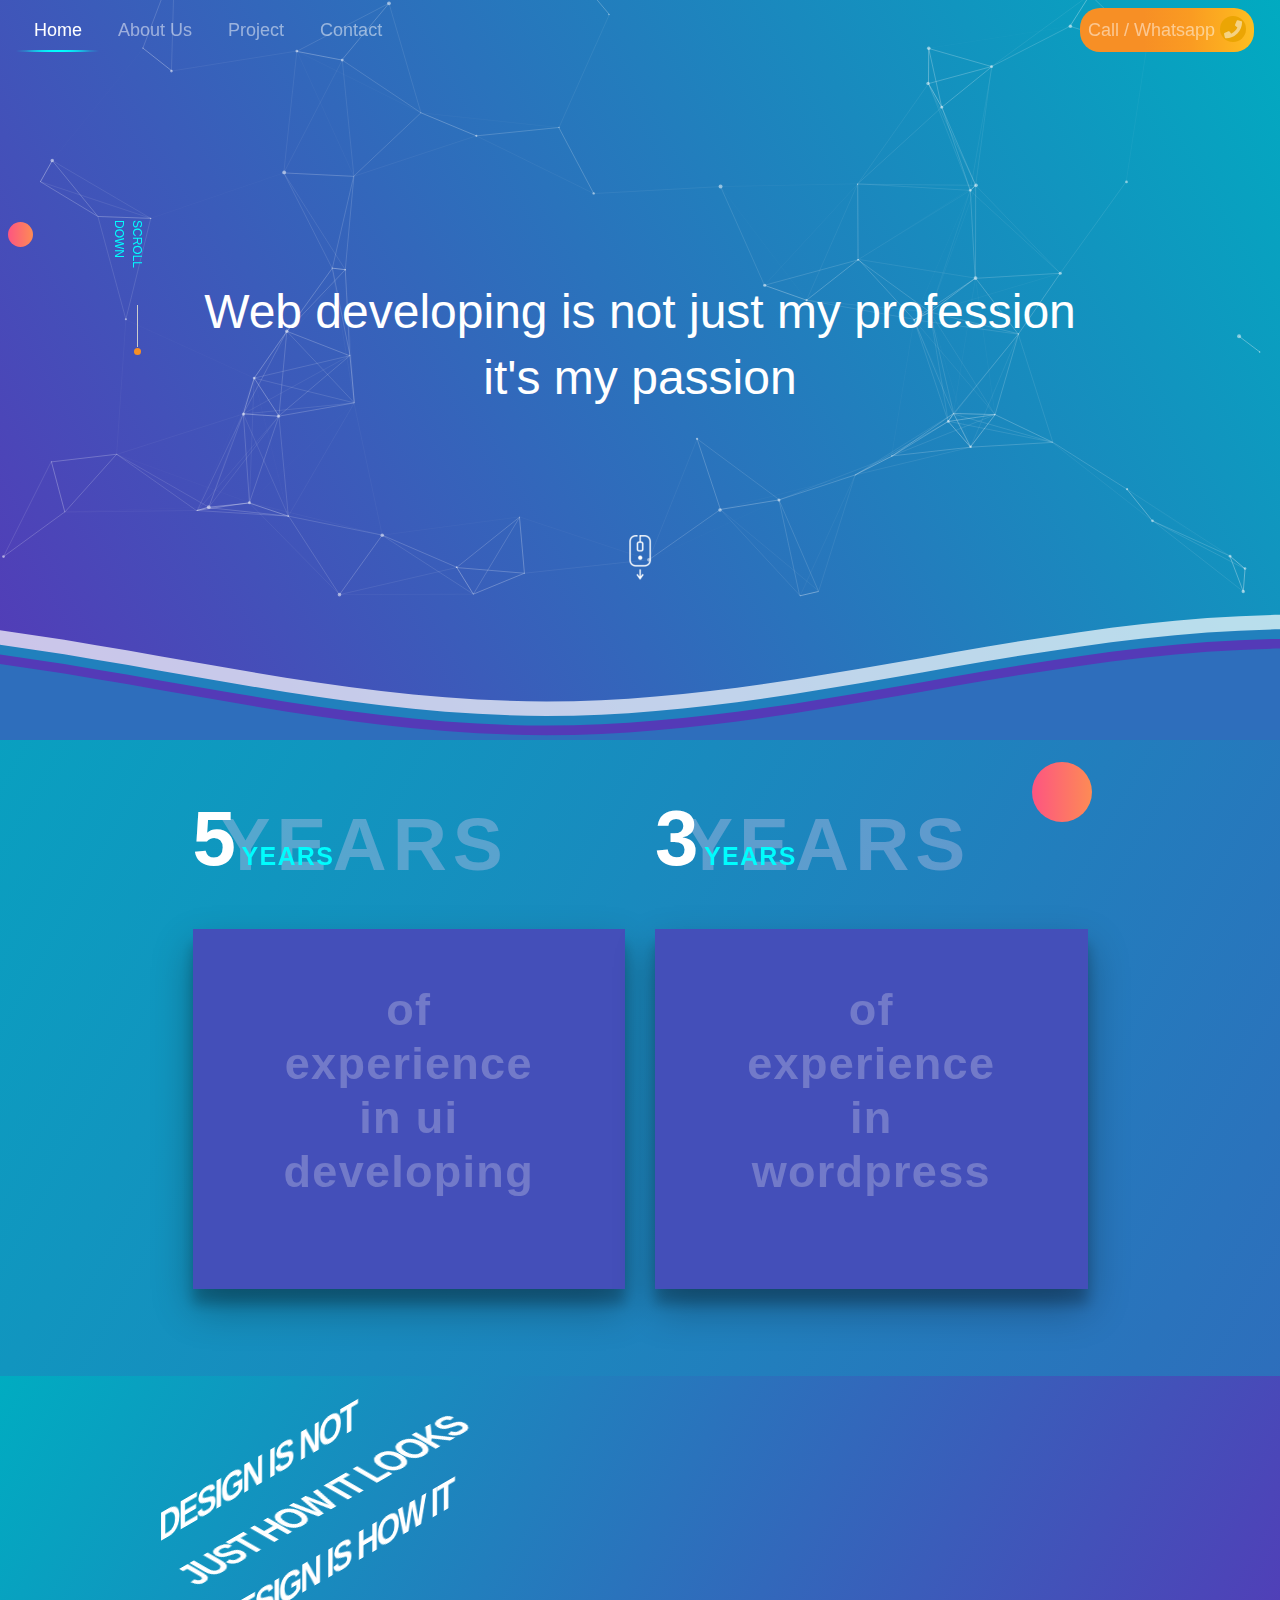
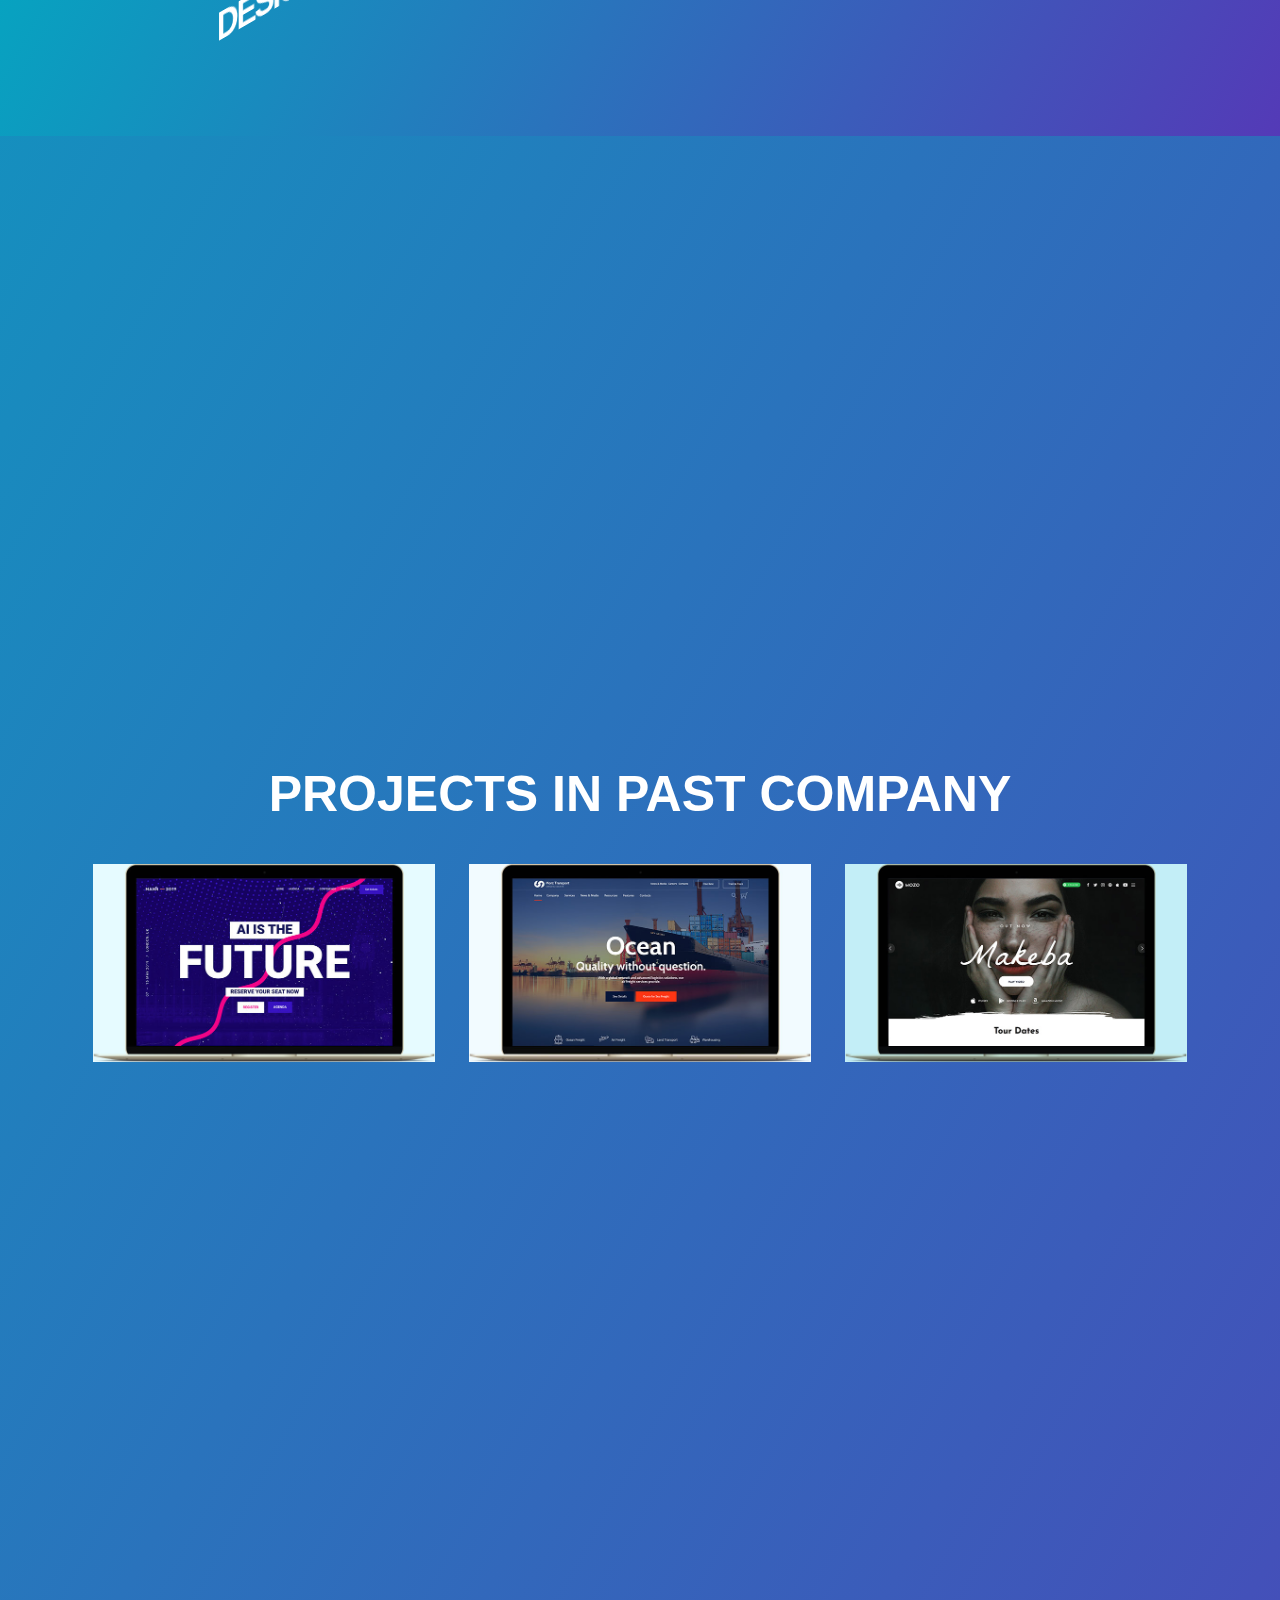
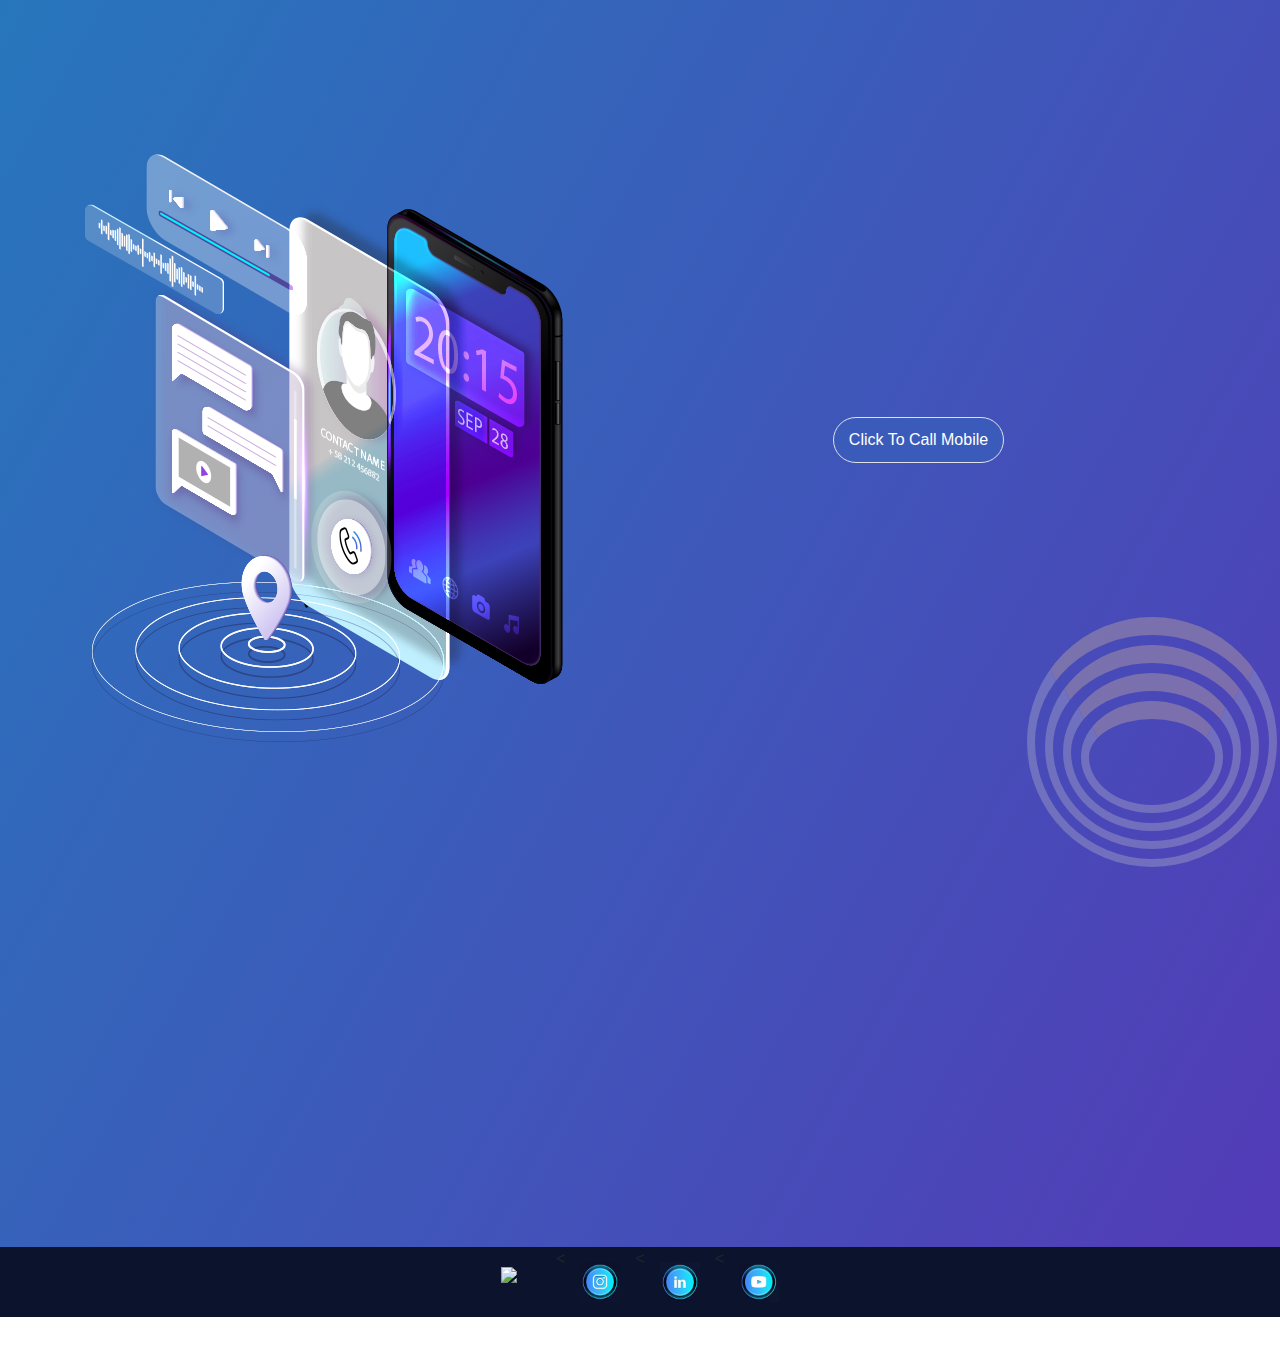
==== commit 63c99028: "Add files via upload" ====
--- a/index.html
+++ b/index.html
@@ -5,15 +5,15 @@
 <meta name="viewport" content="width=device-width, initial-scale=1">
 
 	<meta property="og:title" content="Soumen Website">
-<meta property="og:image" content="https://soumenproject.000webhostapp.com/wp-content/uploads/2020/08/sandwich.jpg">
+<meta property="og:image" content="./images/2a.png">
 <meta property="og:description" content="This is just an example page.">
-<meta property="og:url" content="https://soumenproject.000webhostapp.com">
+<meta property="og:url" content="https://soumenportfolio.github.io">
 <meta name="twitter:card" content="summary_large_image">
 	
 <link rel="profile" href="http://gmpg.org/xfn/11">
 <link rel="stylesheet" href="./css/aos.css">
-<script src="./soumen project – tagline_files/script_aos.js.download"></script>
-<script src="./soumen project – tagline_files/aos.js.download"></script>	
+<script src="./js/script_aos.js.download"></script>
+<script src="./js/aos.js.download"></script>	
 <link rel="stylesheet" href="./css/stsheet.css">
 	<link rel="stylesheet" href="./css/style.css">
 	<link rel="stylesheet" href="./css/view_on_hover.css">
@@ -26,8 +26,12 @@
 <link rel="dns-prefetch" href="https://fonts.googleapis.com/">
 <link rel="dns-prefetch" href="https://s.w.org/">
 <link href="https://fonts.gstatic.com/" crossorigin="" rel="preconnect">
-<link rel="alternate" type="application/rss+xml" title="soumen project » Feed" href="https://soumenproject.000webhostapp.com/feed">
-<link rel="alternate" type="application/rss+xml" title="soumen project » Comments Feed" href="https://soumenproject.000webhostapp.com/comments/feed">
+<link rel="alternate" type="application/rss+xml" title="soumen project » Feed" href="feed">
+<link rel="alternate" type="application/rss+xml" title="soumen project » Comments Feed" href="comments/feed">
+<link
+   rel="stylesheet"
+   href="https://use.fontawesome.com/releases/v5.11.2/css/all.css"/>
+
 <!-- This site uses the Google Analytics by MonsterInsights plugin v7.12.0 - Using Analytics tracking - https://www.monsterinsights.com/ -->
 <!-- Note: MonsterInsights is not currently configured on this site. The site owner needs to authenticate with Google Analytics in the MonsterInsights settings panel. -->
 <!-- No UA code set -->
@@ -36,7 +40,7 @@
 			window._wpemojiSettings = {"baseUrl":"https:\/\/s.w.org\/images\/core\/emoji\/12.0.0-1\/72x72\/","ext":".png","svgUrl":"https:\/\/s.w.org\/images\/core\/emoji\/12.0.0-1\/svg\/","svgExt":".svg","source":{"concatemoji":"https:\/\/soumenproject.000webhostapp.com\/wp-includes\/js\/wp-emoji-release.min.js?ver=5.4.4"}};
 			/*! This file is auto-generated */
 			!function(e,a,t){var r,n,o,i,p=a.createElement("canvas"),s=p.getContext&&p.getContext("2d");function c(e,t){var a=String.fromCharCode;s.clearRect(0,0,p.width,p.height),s.fillText(a.apply(this,e),0,0);var r=p.toDataURL();return s.clearRect(0,0,p.width,p.height),s.fillText(a.apply(this,t),0,0),r===p.toDataURL()}function l(e){if(!s||!s.fillText)return!1;switch(s.textBaseline="top",s.font="600 32px Arial",e){case"flag":return!c([127987,65039,8205,9895,65039],[127987,65039,8203,9895,65039])&&(!c([55356,56826,55356,56819],[55356,56826,8203,55356,56819])&&!c([55356,57332,56128,56423,56128,56418,56128,56421,56128,56430,56128,56423,56128,56447],[55356,57332,8203,56128,56423,8203,56128,56418,8203,56128,56421,8203,56128,56430,8203,56128,56423,8203,56128,56447]));case"emoji":return!c([55357,56424,55356,57342,8205,55358,56605,8205,55357,56424,55356,57340],[55357,56424,55356,57342,8203,55358,56605,8203,55357,56424,55356,57340])}return!1}function d(e){var t=a.createElement("script");t.src=e,t.defer=t.type="text/javascript",a.getElementsByTagName("head")[0].appendChild(t)}for(i=Array("flag","emoji"),t.supports={everything:!0,everythingExceptFlag:!0},o=0;o<i.length;o++)t.supports[i[o]]=l(i[o]),t.supports.everything=t.supports.everything&&t.supports[i[o]],"flag"!==i[o]&&(t.supports.everythingExceptFlag=t.supports.everythingExceptFlag&&t.supports[i[o]]);t.supports.everythingExceptFlag=t.supports.everythingExceptFlag&&!t.supports.flag,t.DOMReady=!1,t.readyCallback=function(){t.DOMReady=!0},t.supports.everything||(n=function(){t.readyCallback()},a.addEventListener?(a.addEventListener("DOMContentLoaded",n,!1),e.addEventListener("load",n,!1)):(e.attachEvent("onload",n),a.attachEvent("onreadystatechange",function(){"complete"===a.readyState&&t.readyCallback()})),(r=t.source||{}).concatemoji?d(r.concatemoji):r.wpemoji&&r.twemoji&&(d(r.twemoji),d(r.wpemoji)))}(window,document,window._wpemojiSettings);
-		</script><script src="https://soumenproject.000webhostapp.com/wp-includes/js/wp-emoji-release.min.js?ver=5.4.4" type="text/javascript" defer=""></script><script src="./soumen project – tagline_files/wp-emoji-release.min.js.download" type="text/javascript" defer=""></script>
+		</script><script src="wp-includes/js/wp-emoji-release.min.js?ver=5.4.4" type="text/javascript" defer=""></script><script src="./soumen project – tagline_files/wp-emoji-release.min.js.download" type="text/javascript" defer=""></script>
 		<style>
 img.wp-smiley,
 img.emoji {
@@ -57,21 +61,21 @@
 <link rel="stylesheet" id="twentyseventeen-style-css" href="./soumen project – tagline_files/style(1).css" media="all">
 <link rel="stylesheet" id="twentyseventeen-block-style-css" href="./soumen project – tagline_files/blocks.css" media="all">
 <!--[if lt IE 9]>
-<link rel='stylesheet' id='twentyseventeen-ie8-css'  href='https://soumenproject.000webhostapp.com/wp-content/themes/twentyseventeen/assets/css/ie8.css?ver=20161202' media='all' />
+<link rel='stylesheet' id='twentyseventeen-ie8-css'  href='wp-content/themes/twentyseventeen/assets/css/ie8.css?ver=20161202' media='all' />
 <![endif]-->
 <!--[if lt IE 9]>
-<script src='https://soumenproject.000webhostapp.com/wp-content/themes/twentyseventeen/assets/js/html5.js?ver=20161020'></script>
+<script src='wp-content/themes/twentyseventeen/assets/js/html5.js?ver=20161020'></script>
 <![endif]-->
 <script src="./soumen project – tagline_files/jquery.js.download"></script>
 <script src="./soumen project – tagline_files/jquery-migrate.min.js.download"></script>
-<link rel="https://api.w.org/" href="https://soumenproject.000webhostapp.com/wp-json/">
-<link rel="EditURI" type="application/rsd+xml" title="RSD" href="https://soumenproject.000webhostapp.com/xmlrpc.php?rsd">
-<link rel="wlwmanifest" type="application/wlwmanifest+xml" href="https://soumenproject.000webhostapp.com/wp-includes/wlwmanifest.xml"> 
+<link rel="https://api.w.org/" href="wp-json/">
+<link rel="EditURI" type="application/rsd+xml" title="RSD" href="xmlrpc.php?rsd">
+<link rel="wlwmanifest" type="application/wlwmanifest+xml" href="wp-includes/wlwmanifest.xml"> 
 <meta name="generator" content="WordPress 5.4.4">
-<link rel="canonical" href="https://soumenproject.000webhostapp.com/">
-<link rel="shortlink" href="https://soumenproject.000webhostapp.com/">
-<link rel="alternate" type="application/json+oembed" href="https://soumenproject.000webhostapp.com/wp-json/oembed/1.0/embed?url=https%3A%2F%2Fsoumenproject.000webhostapp.com%2F">
-<link rel="alternate" type="text/xml+oembed" href="https://soumenproject.000webhostapp.com/wp-json/oembed/1.0/embed?url=https%3A%2F%2Fsoumenproject.000webhostapp.com%2F&amp;format=xml">
+<link rel="canonical" href="">
+<link rel="shortlink" href="">
+<link rel="alternate" type="application/json+oembed" href="wp-json/oembed/1.0/embed?url=https%3A%2F%2Fsoumenproject.000webhostapp.com%2F">
+<link rel="alternate" type="text/xml+oembed" href="wp-json/oembed/1.0/embed?url=https%3A%2F%2Fsoumenproject.000webhostapp.com%2F&amp;format=xml">
 		<style id="wp-custom-css">
 			.site-info{
 	display:none;
@@ -80,7 +84,7 @@
 .partil {
   
     margin-top: -35px;
-	min-height:650px;
+	/* min-height:650px; */
 } 
 
 .btn.trial_btn{
@@ -168,7 +172,7 @@
     -webkit-animation: Animate-CSS 5s;
     -moz-animation: Animate-CSS 5s;
     -o-animation: Animate-CSS 5s;
-    width: 70%;
+    width: 90%;
     height: 50px;
     position: absolute;
     background-color: #55a69f;
@@ -202,7 +206,7 @@
     -webkit-animation: Animate-jQuery 5s;
     -moz-animation: Animate-jQuery 5s;
     -o-animation: Animate-jQuery 5s;
-    width: 40%;
+    width: 60%;
     height: 50px;
     position: absolute;
     background-color: #99856d;
@@ -492,9 +496,12 @@
     font-size: 18px;
 }
 		</style>
+
+
+
 		</head>
 
-<body class="as_bdy" data-aos-easing="ease" data-aos-duration="1200" data-aos-delay="0">  
+<body class="as_bdy bg-pers" data-aos-easing="ease" data-aos-duration="1200" data-aos-delay="0">  
 
 
 <div class="partil zzzzitem">
@@ -503,29 +510,36 @@
 
   <div class="container-fluid p-0">
  
- 
- 
- <nav class="navbar navbar-expand-lg navbar-dark bg-custom zcontainer sticky" id="stnv">   
+ <nav class="navbar navbar-expand-lg navbar-dark zbg-custom zcontainer" id="stnv">   
 	<!--<a class="navbar-brand" href=""> <img class="logo" src="" alt="">Site Logo </a>-->
-<button class="navbar-toggler" type="button" data-toggle="collapse" data-target="#navbar1" aria-controls="navbarNav" aria-expanded="false" aria-label="Toggle navigation">
-    <span class="navbar-toggler-icon"></span>
+<button class="navbar-toggler  zx" type="button" data-toggle="collapse" data-target="#navbar1" aria-controls="navbarNav" aria-expanded="false" aria-label="Toggle navigation">
+    <span class="navbar-toggler-icon icon-bar"></span>
+          <span class="icon-bar"></span>
+          <span class="icon-bar"></span>
   </button>
+
+    <!-- <button class="navbar-toggler x" type="button" data-toggle="collapse" data-target="#navbar1" aria-controls="navbarNav" aria-expanded="false" aria-label="Toggle navigation">
+          <span class="icon-bar"></span>
+          <span class="icon-bar"></span>
+          <span class="icon-bar"></span>
+        </button> -->
   <div class="collapse navbar-collapse" id="navbar1">
     <ul class="navbar-nav "> 
 <li class="nav-item active">
-<a class="nav-link active leaf" href="https://soumenproject.000webhostapp.com/#">home</a>
+<a class="nav-link active leaf" href="#">home</a>
 </li>
-<li class="nav-item"><a class="nav-link" href="https://soumenproject.000webhostapp.com/#"> about Us </a></li>
-
-
-<li class="nav-item"><a class="nav-link" href="https://soumenproject.000webhostapp.com/#"> contact </a></li>
+<li class="nav-item"><a class="nav-link" href="#viol_bg"> about Us </a></li>
+
+
+<li class="nav-item"><a class="nav-link" href="#project"> project </a></li>
+<li class="nav-item"><a class="nav-link" href="#contact"> contact </a></li>
 
     </ul>
     
     <ul class="navbar-nav ml-auto"> 
 <li class="nav-item active">
 </li>
-<li class="nav-item"><a class="nav-link trial_btn" href="https://soumenproject.000webhostapp.com/"> contact us <i class="fa fa-long-arrow-right aro"></i></a></li>
+<li class="nav-item"><a class="nav-link trial_btn" href="tel:+ 91 629414865"  > call / whatsapp <i class="fa fa-phone aro"></i></a></li>
 
 
 
@@ -547,8 +561,80 @@
 
 <canvas class="particles-js-canvas-el" width="1349" height="675" style="width: 100%; height: 100%;"></canvas></div>
 
-
- <a href="https://soumenproject.000webhostapp.com/#" class="vrt">scroll down</a>
+<!-- https://soumenproject.000webhostapp.com/ -->
+<div class="position-relative mt_mbl">
+  
+    <!-- <img class="img-fluid" src="images/ban.png"> -->
+    
+    
+  
+     <a href="#viol_bg" class="scrl_btm"> 
+     <style>
+         
+  .scrl_btm{
+      position: absolute;
+      bottom: 15px;
+      padding-top:25px;
+      left: 0%;
+      height: 80px;
+      overflow: hidden;
+      right: 0;
+      width: 50px;
+      margin: auto;}
+  
+  html {
+    scroll-behavior: smooth;
+  }
+   .stage {
+         
+          display: flex;
+         
+      }
+      .box {
+          align-self: flex-end;
+          animation-duration: 2s;
+          animation-iteration-count: infinite;
+          
+         /* height: 200px;*/
+          margin: 0 auto 0 auto;
+          transform-origin: bottom;
+         /* width: 200px;*/
+      }
+      .bounce-5 {
+          animation-name: bounce-5;
+          animation-timing-function: ease;
+      }
+      @keyframes bounce-5 {
+          0%   { transform: scale(1,1)    translateY(0); }
+          10%  { transform: scale(1.1,.9) translateY(0); }
+          30%  { transform: scale(.9,1.1) translateY(-100px); }
+          50%  { transform: scale(1,1)    translateY(0); }
+          57%  { transform: scale(1,1)    translateY(-7px); }
+          64%  { transform: scale(1,1)    translateY(0); }
+          100% { transform: scale(1,1)    translateY(0); }
+      }	
+  
+     
+     </style>
+     
+     <div class="stage">
+      <div class="box bounce-5"><img class="" src="images/mse.png"></div>
+     </div>
+   </a>
+  
+  
+    
+    </div>
+ <a href="#viol_bg" class="vrt bounce-5">scroll down</a>
+ <div class="main_header"> 
+    <div class="my-auto mx-auto">  
+
+        <h1 class=""> Web developing is not just my profession </h1>
+        <h1 class=" "> it's my passion </h1>
+
+    </div>
+      </div>
+
 <div class="header">
 
 <!--Content before waves-->
@@ -562,9 +648,11 @@
 </defs>
 <g class="parallax">
 <use xlink:href="#gentle-wave" x="48" y="0" fill="rgba(255,255,255,0.7"></use>
-<use xlink:href="#gentle-wave" x="48" y="3" fill="rgba(255,255,255,0.5)"></use>
-<use xlink:href="#gentle-wave" x="48" y="5" fill="rgba(255,255,255,0.3)"></use>
-<use xlink:href="#gentle-wave" x="48" y="7" fill="#fff"></use>
+<use xlink:href="#gentle-wave" x="48" y="3" fill="rgb(33 128 189)"></use>
+<!-- <use xlink:href="#gentle-wave" x="48" y="3" fill="rgba(255,255,255,0.5)"></use> -->
+<use xlink:href="#gentle-wave" x="48" y="5" fill="rgba(84,58,183,1)"></use>
+<!-- <use xlink:href="#gentle-wave" x="48" y="5" fill="rgba(255,255,255,0.3)"></use> -->
+<use xlink:href="#gentle-wave" x="48" y="7" fill="rgb(46 110 188)"></use>
 </g>
 </svg>
 </div>
@@ -573,177 +661,23 @@
 </div>
 
 
-<div class="cnt">
-
-
-
-<div id="myCarousel" class="carousel slide carousel-fade trl_bg" data-ride="carousel">
-  <div class="carousel-inner trl_bg">
-    <div class="carousel-item trl_bg active">
-      <div class="mask flex-center trl_bg">
-        <div class="container trl_bg">
-          <div class="row align-items-center trl_bg">
-            <div class="col-md-7 col-12 order-md-1 order-2 trl_bg">
-            
-            
-             <ul class="Words">
-  <li class="Words-line">
-    <p>&nbsp;</p>
-    <p>design is not </p>
-  </li>
-  <li class="Words-line">
-    <p>design is not </p>
-    <p>just how it looks</p>
-  </li>
-  <li class="Words-line">
-    <p>just how it looks</p>
-    <p>design is how it </p>
-  </li>
-  <li class="Words-line">
-    <p>design is how it</p>
-    <p> works</p>
-  </li>
-
-</ul>
-              
-              
-               </div>
-            <div class="col-md-5 col-12 order-md-2 order-1 ftr_bg">
-            
-            <svg class="" width="500" height="495" style="transition: none 0s ease 0s; text-align: inherit; line-height: 16px; border-width: 0px; margin: 0px; padding: 0px; letter-spacing: 0px; font-weight: 300; font-size: 9px;">
-                                <g style="transition: none 0s ease 0s; text-align: inherit; line-height: 12px; border-width: 0px; margin: 0px; padding: 0px; letter-spacing: 0px; font-weight: 300; font-size: 7px;">
-                                    <clippath id="clipPolygon" style="transition: none 0s ease 0s; text-align: inherit; line-height: 9px; border-width: 0px; margin: 0px; padding: 0px; letter-spacing: 0px; font-weight: 300; font-size: 5px;">
-                                        <polygon points="186 13,164 17,150 19,118 27,92 36,78 44,59 57,39 78,26 98,18 118,14 133,12 143,9 159,9 174,12 191,15 207,18 219,22 231,28 244,38 267,50 290,65 313,82 337,97 356,109 369,126 385,138 397,156 411,176 422,192 427,211 431,226 433,244 431,258 428,272 423,286 417,298 409,315 397,336 374,349 357,363 335,380 306,394 277,405 250,414 224,423 196,427 178,429 162,429 140,426 122,420 100,413 86,404 72,391 57,373 42,355 32,333 24,307 18,278 13,249 11,207 11,182 14" style="transition: none 0s ease 0s; text-align: inherit; line-height: 7px; border-width: 0px; margin: 0px; padding: 0px; letter-spacing: 0px; font-weight: 300; font-size: 4px;">
-                                        </polygon>
-                                    </clippath>
-                                </g>
-                                <image clip-path="url(#clipPolygon)" height="100%" width="100%" xlink:href="https://soumenproject.000webhostapp.com/wp-content/themes/twentyseventeen/assets/images/svg-image1.jpg" style="transition: none 0s ease 0s; text-align: inherit; line-height: 12px; border-width: 0px; margin: 0px; padding: 0px; letter-spacing: 0px; font-weight: 300; font-size: 7px;"></image>
-                            </svg>
-            
-            <!--<img src="images/svg-image1.jpg" class="mx-auto" alt="slide">-->
-            
-            
-            </div>
-          </div>
-        </div>
-      </div>
-    </div>
-    <div class="carousel-item trl_bg">
-      <div class="mask flex-center trl_bg">
-        <div class="container trl_bg">
-          <div class="row align-items-center trl_bg">
-            <div class="col-md-7 col-12 order-md-1 order-2 trl_bg">
-            
-            
-             <ul class="Words">
-  <li class="Words-line">
-    <p>&nbsp;</p>
-    <p>CSS Only 2</p>
-  </li>
-  <li class="Words-line">
-    <p>CSS Only</p>
-    <p>Perspective</p>
-  </li>
-  <li class="Words-line">
-    <p>Perspective</p>
-    <p>Text Effect</p>
-  </li>
-  <li class="Words-line">
-    <p>Text Effect</p>
-    <p>by</p>
-  </li>
-  
-</ul>
-              
-              
-              
-              </div>
-            <div class="col-md-5 col-12 order-md-2 order-1 ftr_bg">
-            
-            
-            <svg class="" width="500" height="495" style="transition: none 0s ease 0s; text-align: inherit; line-height: 16px; border-width: 0px; margin: 0px; padding: 0px; letter-spacing: 0px; font-weight: 300; font-size: 9px;">
-                                <g style="transition: none 0s ease 0s; text-align: inherit; line-height: 12px; border-width: 0px; margin: 0px; padding: 0px; letter-spacing: 0px; font-weight: 300; font-size: 7px;">
-                                    <clippath id="mclipPolygon" style="transition: none 0s ease 0s; text-align: inherit; line-height: 9px; border-width: 0px; margin: 0px; padding: 0px; letter-spacing: 0px; font-weight: 300; font-size: 5px;">
-                                        <polygon points="186 13,164 17,150 19,118 27,92 36,78 44,59 57,39 78,26 98,18 118,14 133,12 143,9 159,9 174,12 191,15 207,18 219,22 231,28 244,38 267,50 290,65 313,82 337,97 356,109 369,126 385,138 397,156 411,176 422,192 427,211 431,226 433,244 431,258 428,272 423,286 417,298 409,315 397,336 374,349 357,363 335,380 306,394 277,405 250,414 224,423 196,427 178,429 162,429 140,426 122,420 100,413 86,404 72,391 57,373 42,355 32,333 24,307 18,278 13,249 11,207 11,182 14" style="transition: none 0s ease 0s; text-align: inherit; line-height: 7px; border-width: 0px; margin: 0px; padding: 0px; letter-spacing: 0px; font-weight: 300; font-size: 4px;">
-                                        </polygon>
-                                    </clippath>
-                                </g>
-                                <image clip-path="url(#mclipPolygon)" height="100%" width="100%" xlink:href="https://soumenproject.000webhostapp.com/wp-content/themes/twentyseventeen/assets/images/car.jpg" style="transition: none 0s ease 0s; text-align: inherit; line-height: 12px; border-width: 0px; margin: 0px; padding: 0px; letter-spacing: 0px; font-weight: 300; font-size: 7px;"></image>
-                            </svg>
-            
-            <!--<img src="images/svg-image1.jpg" class="mx-auto" alt="slide 1">-->
-            
-            
-            
-            </div>
-          </div>
-        </div>
-      </div>
-    </div>
-    <div class="carousel-item">
-      <div class="mask flex-center">
-        <div class="container">
-          <div class="row align-items-center">
-            <div class="col-md-7 col-12 order-md-1 order-2">
-            
-            
-              <ul class="Words">
-  <li class="Words-line">
-    <p>&nbsp;</p>
-    <p>CSS Only 3</p>
-  </li>
-  <li class="Words-line">
-    <p>CSS Only</p>
-    <p>Perspective</p>
-  </li>
-  <li class="Words-line">
-    <p>Perspective</p>
-    <p>Text Effect</p>
-  </li>
-  <li class="Words-line">
-    <p>Text Effect</p>
-    <p>by</p>
-  </li>
-
-</ul>
-              
-              
-              </div>
-            <div class="col-md-5 col-12 order-md-2 order-1 ftr_bg">
-            
-            
-            <svg width="500" height="495" style="transition: none 0s ease 0s; text-align: inherit; line-height: 16px; border-width: 0px; margin: 0px; padding: 0px; letter-spacing: 0px; font-weight: 300; font-size: 9px;">
-                                <g style="transition: none 0s ease 0s; text-align: inherit; line-height: 12px; border-width: 0px; margin: 0px; padding: 0px; letter-spacing: 0px; font-weight: 300; font-size: 7px;">
-                                    <clippath id="nmclipPolygon" style="transition: none 0s ease 0s; text-align: inherit; line-height: 9px; border-width: 0px; margin: 0px; padding: 0px; letter-spacing: 0px; font-weight: 300; font-size: 5px;">
-                                        <polygon points="186 13,164 17,150 19,118 27,92 36,78 44,59 57,39 78,26 98,18 118,14 133,12 143,9 159,9 174,12 191,15 207,18 219,22 231,28 244,38 267,50 290,65 313,82 337,97 356,109 369,126 385,138 397,156 411,176 422,192 427,211 431,226 433,244 431,258 428,272 423,286 417,298 409,315 397,336 374,349 357,363 335,380 306,394 277,405 250,414 224,423 196,427 178,429 162,429 140,426 122,420 100,413 86,404 72,391 57,373 42,355 32,333 24,307 18,278 13,249 11,207 11,182 14" style="transition: none 0s ease 0s; text-align: inherit; line-height: 7px; border-width: 0px; margin: 0px; padding: 0px; letter-spacing: 0px; font-weight: 300; font-size: 4px;">
-                                        </polygon>
-                                    </clippath>
-                                </g>
-                                <image clip-path="url(#nmclipPolygon)" height="100%" width="100%" xlink:href="https://soumenproject.000webhostapp.com/wp-content/themes/twentyseventeen/assets/images/svg-image1.jpg" style="transition: none 0s ease 0s; text-align: inherit; line-height: 12px; border-width: 0px; margin: 0px; padding: 0px; letter-spacing: 0px; font-weight: 300; font-size: 7px;"></image>
-                            </svg>
-            
-        <!--    <img src="images/svg-image1.jpg" class="mx-auto" alt="slide">-->
-            
-            
-            
-            </div>
-          </div>
-        </div>
-      </div>
-    </div>
-  </div>
-  <a class="carousel-control-prev" href="https://soumenproject.000webhostapp.com/#myCarousel" role="button" data-slide="prev"> <span class="carousel-control-prev-icon" aria-hidden="true"></span> <span class="sr-only">Previous</span> </a> <a class="carousel-control-next" href="https://soumenproject.000webhostapp.com/#myCarousel" role="button" data-slide="next"> <span class="carousel-control-next-icon" aria-hidden="true"></span> <span class="sr-only">Next</span> </a> </div>
-</div>
-
-
-</div>
+          
+
+
+
+
+
+</div>
+
+
+
 
 <div class="container aos-init aos-animate" id="trigger-right" data-aos="fade-down">
 
-  <div class="zviol_bg">  <div class=" d-flex justify-content-center">   
-  <div class="otrbx col-sm-4 ">
-  
-  <div class="ps-section__header mt-5">
+  <div id="viol_bg" class="zviol_bg">  <div class=" d-flex justify-content-center flex-wrap">   
+  <div class="otrbx col-12 col-sm-6 col-md-5 ">
+  
+  <div class="ps-section__header text-left mt-5">
             <h3 class="ps-section__title" data-mask="years"><span class="num_txt">5</span> <span class="other_txt_ral">years </span></h3>
            
           </div>
@@ -764,8 +698,8 @@
     <div class="blob"></div>
     <div class="blob"></div>
   </div>   
-  <h1 class="text"> of 
-  experience in ui frontend developing </h1>
+  <h1 class="text"> of  experience in ui  developing </h1>
+  <!-- <h1 class="text"> of  experience in ui frontend developing </h1> -->
 </div></div>
 
 
@@ -789,10 +723,10 @@
  <!-- <script  src="./script.js"></script>-->
 </div>
 
-<div class="otrbx col-sm-4 ">
-  
-  <div class="ps-section__header mt-5">
-            <h3 class="ps-section__title" data-mask="years"><span class="num_txt">1</span> <span class="other_txt_ral">years </span></h3>
+<div class="otrbx col-12 col-sm-6 col-md-5 ">
+  
+  <div class="ps-section__header text-left mt-5">
+            <h3 class="ps-section__title" data-mask="years"><span class="num_txt">3</span> <span class="other_txt_ral">years </span></h3>
            
           </div>
   <!-- partial:index.partial.html -->
@@ -849,24 +783,57 @@
 </div>
 
 
+
+
+
+
+<div class="  bg-pers zposition-relative overflow-hidden mt-5">
+
+  <div class="bg-pers-pic zcontainer">
+ <div class="pers container-fluid">
+    <ul class="Words zposition-absolute ">
+    <li class="Words-line">
+      <p>&nbsp;</p>
+      <p>design is not </p>
+    </li>
+    <li class="Words-line">
+      <p>design is not </p>
+      <p>just how it looks</p>
+    </li>
+    <li class="Words-line">
+      <p>just how it looks</p>
+      <p>design is how it </p>
+    </li>
+    <li class="Words-line">
+      <p>design is how it</p>
+      <p> works</p>
+    </li>
+  
+  </ul>
+  </div>
+
+  </div>
+ 
+  
+</div>
 <!--
 <h1 class="other_txt_ral">abcd</h1>
 <img src="images/dotted-bg.svg">-->
 
-<div class=" zvg_pic"> 
-<div class="container mt-40 bg-white vg_pic aos-init aos-animate" data-aos="zoom-in">
-<h1 class="text-center txt_ral bg-white prj">Projects </h1>
-            <div class="row mt-30 mb-5 bg-white">
+<div id="project" class=" zvg_pic ovr_ctrl"> 
+<div class="container mt-40 zbg-white vg_pic aos-init aos-animate" data-aos="zoom-in">
+<h1 class="text-center text-white txt_ral zbg-white prj">Projects </h1>
+            <div class="row mt-30 mb-5 zbg-white text-center">
                 <div class="col-md-4 col-sm-6">
                     <div class="box2">
-                        <img src="./images/1apng.png">
+                        <img src="./images/1aapng.png">
                         <div class="box-content">
                             <div class="inner-content">
-                                <h3 class="title">html</h3>
+                                <h3 class="title">react js</h3>
                                 <span class="post">Web Developer</span>
                                 <ul class="icon">
-                                    <li><a href="https://soumenproject.000webhostapp.com/#"><i class="fa fa-search"></i></a></li>
-                                    <li><a href="https://soumenproject.000webhostapp.com/#"><i class="fa fa-link"></i></a></li>
+                                    <!-- <li><a href="file:///D:/Aft%20some%20comon%20use/common/porsoumenproject/try/images/left2.png"><i class="fa fa-search"></i></a></li> -->
+                                    <li><a href="https://soumencart.github.io"><i class="fa fa-eye"></i></a></li>
                                 </ul>
                             </div>
                         </div>
@@ -874,14 +841,14 @@
                 </div>
                 <div class="col-md-4 col-sm-6">
                     <div class="box2">
-                        <img src="./images/2a.png">
+                        <img src="./images/1bb.png">
                         <div class="box-content">
                             <div class="inner-content">
-                                <h3 class="title">frontend</h3>
+                                <h3 class="title"> html</h3>
                                 <span class="post">Web  Developer</span>
                                 <ul class="icon">
-                                    <li><a href="https://soumenproject.000webhostapp.com/#"><i class="fa fa-search"></i></a></li>
-                                    <li><a href="https://soumenproject.000webhostapp.com/#"><i class="fa fa-link"></i></a></li>
+                                    <li><a href="https://solarnew.github.io/"><i class="fa fa-eye"></i></a></li>
+                                    <!-- <li><a href="#"><i class="fa fa-link"></i></a></li> -->
                                 </ul>
                             </div>
                         </div>
@@ -889,14 +856,14 @@
                 </div>
                 <div class="col-md-4 col-sm-6">
                     <div class="box2">
-                        <img src="./images/1bpng.png">
+                        <img src="./images/2aa.png">
                         <div class="box-content">
                             <div class="inner-content">
                                 <h3 class="title"> wordpress</h3>
                                 <span class="post">Web  Developer</span>
                                 <ul class="icon">
-                                    <li><a href="https://soumenproject.000webhostapp.com/#"><i class="fa fa-search"></i></a></li>
-                                    <li><a href="https://soumenproject.000webhostapp.com/#"><i class="fa fa-link"></i></a></li>
+                                    <li><a href="https://soumenproject.000webhostapp.com"><i class="fa fa-eye"></i></a></li>
+                                    <!-- <li><a href="#"><i class="fa fa-link"></i></a></li> -->
                                 </ul>
                             </div>
                         </div>
@@ -911,14 +878,14 @@
 <div class="rpleft">
 	<div class="container">
 	<div class="row">
-	<a href="https://soumenproject.000webhostapp.com/#" class="intro-banner-vdo-play-btn pinkBg" target="#">
+	<a href="#" class="intro-banner-vdo-play-btn pinkBg" target="#">
 <i class="glyphicon glyphicon-play whiteText" aria-hidden="true"></i>
 <span class="ripple pinkBg"></span>
 <span class="ripple pinkBg"></span>
 <span class="ripple pinkBg"></span>
 </a>
 
-<a href="https://soumenproject.000webhostapp.com/#" class="intro-banner-vdo-play-btn pinkBg secnd_pos" target="#">
+<a href="#" class="intro-banner-vdo-play-btn pinkBg secnd_pos" target="#">
 <i class="glyphicon glyphicon-play whiteText" aria-hidden="true"></i>
 <span class="ripple pinkBg"></span>
 <span class="ripple pinkBg"></span>
@@ -926,7 +893,7 @@
 </a>
 
 
-<a href="https://soumenproject.000webhostapp.com/#" class="intro-banner-vdo-play-btn bluuBg third_pos" target="#">
+<a href="#" class="intro-banner-vdo-play-btn bluuBg third_pos" target="#">
 <i class="glyphicon glyphicon-play whiteText" aria-hidden="true"></i>
 <span class="ripple bluuBg"></span>
 <span class="ripple bluuBg"></span>
@@ -937,7 +904,7 @@
 
 
 
-<a href="https://soumenproject.000webhostapp.com/#" class="intro-banner-vdo-play-btn pinkBg frth_pos" target="#">
+<a href="#" class="intro-banner-vdo-play-btn pinkBg frth_pos" target="#">
 <i class="glyphicon glyphicon-play whiteText" aria-hidden="true"></i>
 <span class="ripple pinkBg"></span>
 <span class="ripple pinkBg"></span>
@@ -955,74 +922,148 @@
 
 
 
+
 <div class="container">
-  <div class=" d-flex">
-  <div class="col-sm-6 p-0 rel_pos aos-init" data-aos="fade-left">
-  <div class="grd_overlay">   <img class="rht_flt " src="./images/l1a.jpg"> </div>
-  
-
-  
-  <div class="col-12 abl_posi p-0">
-<!-- <h1> Lorium epsum</h1>
--->  
+ <div class="mdir_container cf row text-center"> 
+    <h1 class="text-center txt_ral zbg-white prj ztext-sm-right text-md-right text-white px3 ">Projects in past company </h1>
+<div class="cc">  
+
+    
+    <a href="#" class="boxes myw-25 d-inline-block"><img class="da-image" src="./images/left4.jpg" style="transform: matrix(1, 0, 0, 1, 0, 0);"><div class="ms_dir_overlay" style="top: 0%; left: -100%;"> <img class="da-image" src="./images/left4.jpg"></div></a>
+    <a href="#" class="boxes myw-25 d-inline-block"><img class="da-image" src="./images/left3.jpg" style="transform: matrix(1, 0, 0, 1, 0, 0);"><div class="ms_dir_overlay" style="top: 0%; left: 100%;"> <img class="da-image" src="./images/left3.jpg"></div></a>
+         
+    <a href="#" class="boxes myw-25 d-inline-block"><img class="da-image" src="./images/left5.jpg" style="transform: matrix(1, 0, 0, 1, 0, 0);"><div class="ms_dir_overlay" style="top: 0%; left: -100%;"><img class="da-image" src="./images/left5.jpg"></div></a>
+   
+    <!-- <a href="#" class="boxes myw-25 d-inline-block"><img class="da-image" src="./images/left4.jpg" style="transform: matrix(1, 0, 0, 1, 0, 0);"><div class="ms_dir_overlay" style="top: 0%; left: -100%;"> <img class="da-image" src="./images/left4.jpg"></div></a> -->
+    <!-- <a href="#" class="boxes myw-25 d-inline-block"><img class="da-image" src="./images/left3.jpg" style="transform: matrix(1, 0, 0, 1, 0, 0);"><div class="ms_dir_overlay" style="top: 0%; left: 100%;"> <img class="da-image" src="./images/left3.jpg"></div></a> -->
+         
+    <!-- <a href="#" class="boxes myw-25 d-inline-block"><img class="da-image" src="./images/left5.jpg" style="transform: matrix(1, 0, 0, 1, 0, 0);"><div class="ms_dir_overlay" style="top: 0%; left: -100%;"><img class="da-image" src="./images/left5.jpg"></div></a> -->
+   
+</div>
+		
+    <div class="dd">  
+
+
+        
+    </div>
+        
+
+<!--mouse_direction-->
+
+
+
+</div>   
+</div>
+
+
+
+
+<div class="container zcontainer-fluid p-0  mt-5">
+    <div class=" d-flex row mt-5 pt-5">
+    <div class=" col-12 col-sm-6 p-0 rel_pos aos-init" data-aos="fade-down">
+    <div class="grd_overlay">   <img class="rht_flt img-fluid " src="./images/lefr1.png"> </div>
+    
+  
+    
+    <div class="col-12 col-sm-6 abl_posi p-0">
+  <!-- <h1> Lorium epsum</h1> -->
+    
+    </div>
+    
+    
+    </div>
+      <div class="col-12 col-sm-6 p-0 viol_bg mt rockt aos-init" data-aos="fade-up">
+      
+     
+       <center>
+  <div id="SkillBox">
+          <center><p class="text-white">My Skills</p></center>
+        
+    <div class="SkillBar">
+      <div id="Skill-HTML"> 
+        <span class="Skill-Area ">HTML</span>
+        <span class="PercentText ">100%</span>
+      </div>
+    </div>
+    
+    <div class="SkillBar">
+      <div id="Skill-CSS">
+        <span class="Skill-Area ">CSS/CSS3</span>
+        <span class="PercentText ">90%</span>
+      </div>
+    </div>
+  
+    <div class="SkillBar">
+      <div id="Skill-jQuery">
+        <span class="Skill-Area ">jQuery</span>
+        <span class="PercentText ">60%</span>
+      </div>
+    </div>
+    
+    <div class="SkillBar">
+      <div id="Skill-JS">
+        <span class="Skill-Area ">Javascript</span>
+        <span class="PercentText ">65%</span>
+      </div>
+    </div>
+    
+    
+    
+      
+    
+      
+    
+      
+    
+      
+    
+      
+    
   </div>
-  
-  
-  </div>
-    <div class="col-sm-6 p-0 viol_bg mt rockt aos-init" data-aos="fade-right">
-    
-   
-     <center>
-<div id="SkillBox">
-        <center><p class="text-white">My Skills</p></center>
+  </center>
       
-  <div class="SkillBar">
-    <div id="Skill-HTML"> 
-      <span class="Skill-Area ">HTML</span>
-      <span class="PercentText ">100%</span>
+      
+      </div>
+      
     </div>
   </div>
-  
-  <div class="SkillBar">
-    <div id="Skill-CSS">
-      <span class="Skill-Area ">CSS/CSS3</span>
-      <span class="PercentText ">70%</span>
-    </div>
-  </div>
-
-  <div class="SkillBar">
-    <div id="Skill-jQuery">
-      <span class="Skill-Area ">jQuery</span>
-      <span class="PercentText ">40%</span>
-    </div>
-  </div>
-  
-  <div class="SkillBar">
-    <div id="Skill-JS">
-      <span class="Skill-Area ">Javascript</span>
-      <span class="PercentText ">65%</span>
-    </div>
-  </div>
-  
-  
-  
-    
-  
-    
-  
-    
-  
-    
-  
-    
-  
-</div>
-</center>
-    
-    
-    </div>
-    
-  </div>
+   
+
+
+
+<div id="contact" class="container mt-5 pt-2">
+
+<div class="row mt-5">
+<div class="col-12 col-md-6 ">
+    
+
+<img class="img-fluid" src="./images/left2.png" alt="pic">
+
+</div>
+<div class="col-12 col-md-6 d-flex">
+     	
+        <div class="wrap text-center my-auto m-auto">
+                <!--	<p> call  <a href="tel:+919083783983">html 9083783983</a></p> -->
+                    
+                    <script>
+      gtag('config', 'AW-770285119/rCgGCOjN77MBEL-8pu8C', {
+        'phone_conversion_number': '+91 6294148565'
+      });
+    </script>
+    
+                    <a class="btn trial_btn  mb-3 border" href="tel:+91 6294148565" data-content="+91 6294148565" data-type="phone"><span> click to call mobile </span></a>
+    
+                
+                </div>
+                
+              
+
+</div>
+
+</div>
+
+ 
+
 </div>
 
 <div class="rel_pos">   <div id="rcircle">
@@ -1047,8 +1088,12 @@
   
   <section class="zzgrd_overlay">
     <div class="parallax-one">
-      <div class="container">
-  <h2> THANK YOU FOR VISIT SITE</h2>
+      <div class="container text-center">
+  
+  <div class="title">
+  <h1> THANK YOU FOR VISIT SITE</h1>
+   
+   </div>
       </div>
     </div>
 </section>
@@ -1096,17 +1141,17 @@
 
 
 
-<div class="item item--primary aos-init aos-animate" data-aos="fade-left" data-aos-anchor="#trigger-right" data-aos-anchor-placement="top-center">
+<div class="scrl_tp item item--primary aos-init aos-animate" data-aos="fade-left" data-aos-anchor="#trigger-right" data-aos-anchor-placement="top-center">
 <!--<div id="scroll-to-top"   class="zzzcube_contner n">-->
 
 <div id="zzscroll-to-top" class="cube_contner zzn">  <ul class="bxcube" ontouchstart="">
   
   <li>
     <div class="link">
-      <a href="https://soumenproject.000webhostapp.com/#"></a>
-      <a href="https://soumenproject.000webhostapp.com/#"></a>
-      <a href="https://soumenproject.000webhostapp.com/#"></a>
-      <a href="https://soumenproject.000webhostapp.com/#"></a>
+      <a href="#"></a>
+      <a href="#"></a>
+      <a href="#"></a>
+      <a href="#"></a>
       <div class="cube github">
         <div></div>
         <div></div>
@@ -1142,31 +1187,20 @@
 </div>
 
 </div>
-<div> 	<div class="wrap text-center">
-			<!--	<p> call  <a href="tel:+919083783983">html 9083783983</a></p> -->
-				
-				<script>
-  gtag('config', 'AW-770285119/rCgGCOjN77MBEL-8pu8C', {
-    'phone_conversion_number': '6294148565'
-  });
-</script>
-
-				<a class="btn trial_btn  mb-3" href="tel:6294148565" data-content="6294148565" data-type="phone"><span> click to call mobile </span></a>
-
-			
-			</div><!-- .wrap -->  </div>
+
 <footer> 
+    
 <div class="mdir_container cf"> 
 
 
 		
-	<a href="https://soumenproject.000webhostapp.com/#" class="boxes"><img class="da-image" src="./soumen project – tagline_files/fb1.png" style="transform: matrix(1, 0, 0, 1, 0, 0);"><div class="ms_dir_overlay" style="top: 0%; left: 100%;"> <img class="da-image" src="./soumen project – tagline_files/fb.png"></div></a>
-    
-    &lt;<a href="https://soumenproject.000webhostapp.com/#" class="boxes"><img class="da-image" src="./soumen project – tagline_files/in.png" style="transform: matrix(1, 0, 0, 1, 0, 0);"><div class="ms_dir_overlay" style="top: 0%; left: -100%;"> <img class="da-image" src="./soumen project – tagline_files/in1.png"></div></a>
-    
-    &lt;<a href="https://soumenproject.000webhostapp.com/#" class="boxes"><img class="da-image" src="./soumen project – tagline_files/li1.png" style="transform: matrix(1, 0, 0, 1, 0, 0);"><div class="ms_dir_overlay" style="top: 0%; left: -100%;"><img class="da-image" src="./soumen project – tagline_files/li.png"></div></a>
-    
-    &lt;<a href="https://soumenproject.000webhostapp.com/#" class="boxes"><img class="da-image" src="./soumen project – tagline_files/you.png" style="transform: matrix(1, 0, 0, 1, 0, 0);"><div class="ms_dir_overlay" style="top: 0%; left: -100%;"> <img class="da-image" src="./soumen project – tagline_files/you1.png"></div></a>
+	<a href="#" class="boxes"><img class="da-image" src="./images/fb1.png" style="transform: matrix(1, 0, 0, 1, 0, 0);"><div class="ms_dir_overlay" style="top: 0%; left: 100%;"> <img class="da-image" src="./images/fb.png"></div></a>
+    
+    &lt;<a href="#" class="boxes"><img class="da-image" src="./images/in.png" style="transform: matrix(1, 0, 0, 1, 0, 0);"><div class="ms_dir_overlay" style="top: 0%; left: -100%;"> <img class="da-image" src="./images/in1.png"></div></a>
+    
+    &lt;<a href="#" class="boxes"><img class="da-image" src="./images/li1.png" style="transform: matrix(1, 0, 0, 1, 0, 0);"><div class="ms_dir_overlay" style="top: 0%; left: -100%;"><img class="da-image" src="./images/li.png"></div></a>
+    
+    &lt;<a href="#" class="boxes"><img class="da-image" src="./images/you.png" style="transform: matrix(1, 0, 0, 1, 0, 0);"><div class="ms_dir_overlay" style="top: 0%; left: -100%;"> <img class="da-image" src="./images/you1.png"></div></a>
     	
 
 <!--mouse_direction-->
@@ -1197,31 +1231,55 @@
 			
 			</div>--><!-- .wrap -->
 
-<script src="./soumen project – tagline_files/mouse_direction.js.download"></script>
-<script src="./soumen project – tagline_files/custom_scripts.js.download"></script>
-<script src="./soumen project – tagline_files/jquery.blueimp-gallery.min.js.download"></script>
-<script src="./soumen project – tagline_files/jssor.js.download"></script>
-<script src="./soumen project – tagline_files/jssor.slider.js.download"></script>
-<script src="./soumen project – tagline_files/tf_numbers.js.download"></script>
-<script src="./soumen project – tagline_files/wow.min.js.download"></script>
-<script src="file:///F:/5years%20experience/5_years_exp/soumen%20project%20web%20host/soumen%20project%20%E2%80%93%20tagline_files/comon.js.download"></script>
-<script src="./soumen project – tagline_files/bootstrap_v4.min.js.download"></script>
-
-  <script src="./soumen project – tagline_files/jquery_skew.js.download"></script>   
-  
-    <script src="./soumen project – tagline_files/gradient.js.download"></script> 
-    
-    <script src="./soumen project – tagline_files/main.js.download"></script> 
-
-
-<script src="./soumen project – tagline_files/jquery.min.js.download"></script>
-<script src="./soumen project – tagline_files/TweenMax.min.js.download"></script>
-<script src="./soumen project – tagline_files/ScrollToPlugin.min.js.download"></script>
-
-
-<script src="./soumen project – tagline_files/aos.js.download"></script>
-<script src="./soumen project – tagline_files/script_aos.js.download"></script>
-
-
-<div style="text-align: right;position: fixed;z-index:9999999;bottom: 0;width: auto;right: 1%;cursor: pointer;line-height: 0;display:block !important;"><a title="Hosted on free web hosting 000webhost.com. Host your own website for FREE." target="_blank" href="https://www.000webhost.com/?utm_source=000webhostapp&amp;utm_campaign=000_logo&amp;utm_medium=website&amp;utm_content=footer_img"><img src="./soumen project – tagline_files/footer-powered-by-000webhost-white2.webp" alt="www.000webhost.com"></a></div><script>function getCookie(t){for(var e=t+"=",n=decodeURIComponent(document.cookie).split(";"),o=0;o<n.length;o++){for(var i=n[o];" "==i.charAt(0);)i=i.substring(1);if(0==i.indexOf(e))return i.substring(e.length,i.length)}return""}getCookie("hostinger")&&(document.cookie="hostinger=;expires=Thu, 01 Jan 1970 00:00:01 GMT;",location.reload());var wordpressAdminBody=document.getElementsByClassName("wp-admin")[0],notification=document.getElementsByClassName("notice notice-success is-dismissible"),hostingerLogo=document.getElementsByClassName("hlogo"),mainContent=document.getElementsByClassName("notice_content")[0];if(null!=wordpressAdminBody&&notification.length>0&&null!=mainContent){var googleFont=document.createElement("link");googleFontHref=document.createAttribute("href"),googleFontRel=document.createAttribute("rel"),googleFontHref.value="https://fonts.googleapis.com/css?family=Roboto:300,400,600,700",googleFontRel.value="stylesheet",googleFont.setAttributeNode(googleFontHref),googleFont.setAttributeNode(googleFontRel);var css="@media only screen and (max-width: 576px) {#main_content {max-width: 320px !important;} #main_content h1 {font-size: 30px !important;} #main_content h2 {font-size: 40px !important; margin: 20px 0 !important;} #main_content p {font-size: 14px !important;} #main_content .content-wrapper {text-align: center !important;}} @media only screen and (max-width: 781px) {#main_content {margin: auto; justify-content: center; max-width: 445px;}} @media only screen and (max-width: 1325px) {.web-hosting-90-off-image-wrapper {position: absolute; max-width: 95% !important;} .notice_content {justify-content: center;} .web-hosting-90-off-image {opacity: 0.3;}} @media only screen and (min-width: 769px) {.notice_content {justify-content: space-between;} #main_content {margin-left: 5%; max-width: 445px;} .web-hosting-90-off-image-wrapper {position: absolute; display: flex; justify-content: center; width: 100%; }} .web-hosting-90-off-image {max-width: 90%;} .content-wrapper {min-height: 454px; display: flex; flex-direction: column; justify-content: center; z-index: 5} .notice_content {display: flex; align-items: center;} * {-webkit-font-smoothing: antialiased; -moz-osx-font-smoothing: grayscale;} .upgrade_button_red_sale{box-shadow: 0 2px 4px 0 rgba(255, 69, 70, 0.2); max-width: 350px; border: 0; border-radius: 3px; background-color: #ff4546 !important; padding: 15px 55px !important; font-family: 'Roboto', sans-serif; font-size: 16px; font-weight: 600; color: #ffffff;} .upgrade_button_red_sale:hover{color: #ffffff !important; background: #d10303 !important;}",style=document.createElement("style"),sheet=window.document.styleSheets[0];style.styleSheet?style.styleSheet.cssText=css:style.appendChild(document.createTextNode(css)),document.getElementsByTagName("head")[0].appendChild(style),document.getElementsByTagName("head")[0].appendChild(googleFont);var button=document.getElementsByClassName("upgrade_button_red")[0],link=button.parentElement;link.setAttribute("href","https://www.hostinger.com/hosting-starter-offer?utm_source=000webhost&utm_medium=panel&utm_campaign=000-wp"),link.innerHTML='<button class="upgrade_button_red_sale">Go for it</button>',(notification=notification[0]).setAttribute("style","padding-bottom: 0; padding-top: 5px; background-color: #040713; background-size: cover; background-repeat: no-repeat; color: #ffffff; border-left-color: #040713;"),notification.className="notice notice-error is-dismissible";var mainContentHolder=document.getElementById("main_content");mainContentHolder.setAttribute("style","padding: 0;"),hostingerLogo[0].remove();var h1Tag=notification.getElementsByTagName("H1")[0];h1Tag.className="000-h1",h1Tag.innerHTML="Black Friday Prices",h1Tag.setAttribute("style",'color: white; font-family: "Roboto", sans-serif; font-size: 22px; font-weight: 700; text-transform: uppercase;');var h2Tag=document.createElement("H2");h2Tag.innerHTML="Get 90% Off!",h2Tag.setAttribute("style",'color: white; margin: 10px 0 15px 0; font-family: "Roboto", sans-serif; font-size: 60px; font-weight: 700; line-height: 1;'),h1Tag.parentNode.insertBefore(h2Tag,h1Tag.nextSibling);var paragraph=notification.getElementsByTagName("p")[0];paragraph.innerHTML="Get Web Hosting for $0.99/month + SSL Certificate for FREE!",paragraph.setAttribute("style",'font-family: "Roboto", sans-serif; font-size: 16px; font-weight: 700; margin-bottom: 15px;');var list=notification.getElementsByTagName("UL")[0];list.remove();var org_html=mainContent.innerHTML,new_html='<div class="content-wrapper">'+mainContent.innerHTML+'</div><div class="web-hosting-90-off-image-wrapper"><img class="web-hosting-90-off-image" src="https://cdn.000webhost.com/000webhost/promotions/bf-2020-wp-inject-img.png"></div>';mainContent.innerHTML=new_html;var saleImage=mainContent.getElementsByClassName("web-hosting-90-off-image")[0]}</script>
-</body></html>+<script src="./js/mouse_direction.js.download"></script>
+<script src="./js/custom_scripts.js.download"></script>
+<script src="./js/jquery.blueimp-gallery.min.js.download"></script>
+<script src="./js/jssor.js.download"></script>
+<script src="./js/jssor.slider.js.download"></script>
+<script src="./js/tf_numbers.js.download"></script>
+<script src="./js/wow.min.js.download"></script>
+<script src="./comon.js.download"></script>
+<script src="./js/jquery.min.js"></script>
+
+<!-- <script src="https://code.jquery.com/jquery-3.5.1.slim.min.js" integrity="sha384-DfXdz2htPH0lsSSs5nCTpuj/zy4C+OGpamoFVy38MVBnE+IbbVYUew+OrCXaRkfj" crossorigin="anonymous"></script> -->
+<!-- <script src="https://cdn.jsdelivr.net/npm/bootstrap@4.5.3/dist/js/bootstrap.bundle.min.js" integrity="sha384-ho+j7jyWK8fNQe+A12Hb8AhRq26LrZ/JpcUGGOn+Y7RsweNrtN/tE3MoK7ZeZDyx" crossorigin="anonymous"></script> -->
+
+<script src="./js/bootstrap_v4.min.js"></script>
+
+  <script src="./js/jquery_skew.js.download"></script>   
+  
+    <script src="./js/gradient.js.download"></script> 
+    
+    <script src="./js/main.js.download"></script> 
+
+
+<!-- <script src="./js/jquery.min.js.download"></script> -->
+<script src="./js/TweenMax.min.js.download"></script>
+<script src="./js/ScrollToPlugin.min.js.download"></script>
+
+
+<script src="./js/aos.js.download"></script>
+<script src="./js/script_aos.js.download"></script>
+
+
+<script>
+
+    var x = document.querySelectorAll(".navbar")
+
+    x.forEach(i => {
+        i.addEventListener('click', my_fnc)
+    })
+
+
+    function my_fnc (e) {
+        var y = document.querySelector(".navbar-collapse.collapse.show");
+        // e.target.classList.toggle("active")
+        y.classList.remove("show")
+    }
+
+
+ 
+
+
+</script>
+ </body></html>--- a/css/stsheet.css
+++ b/css/stsheet.css
@@ -0,0 +1,192 @@
+@import "font-awesome.css";
+
+@import url(http://fonts.googleapis.com/css?family=Roboto+Condensed:400,700);
+
+
+.cir_bg{
+	background: #283891;
+    width: 35px;
+    height: 35px;
+    border-radius: 50px;
+    line-height: 35px;
+    text-align: center;
+    color: #fff;
+    margin-right: 15px;
+    margin-top: 6px;}
+
+
+.flo_txt{
+	float:left;
+	line-height:43px;
+	font-size: 20px;
+	position:relative;}
+	
+.flo_txt::after {
+   background: #283891;
+    top: 22px;
+    content: "";
+    height: 2px;
+    left: 99px;
+    right: 0;
+    position: absolute;
+    width: 18px;
+}
+.navbar-dark .navbar-nav .active>.nav-link, .navbar-dark .navbar-nav .nav-link.active{
+	color:#f28d27;}
+.leaf::after {
+  top: 4px;
+    content: url(../images/leaf2.png);
+    height: 2px;
+    left: 19px;
+    position: absolute;
+    width: 25px;
+	height:20px;
+	
+}
+
+.navbar-dark .navbar-nav .nav-link{
+	 color: #fff;
+	 text-transform:capitalize;
+	     margin: 0px 10px;
+	}
+.trial_btn {
+  
+    border-radius: 20px;
+    color: #fff;
+    margin-right: 13px;
+    text-transform: capitalize;
+	
+	padding:2px;
+	background-image: linear-gradient(to right, #f78f25, #f78f25, #f78f25, #f78f25, #f78f25, #f89324, #f99723, #fa9b22, #fba421, #fcac20, #fdb520, #fdbe21);
+	}
+
+.trial_btn .aro{
+	
+    border-radius: 50px;
+    padding: 4px;
+    background: #eba504;
+	}
+
+.top{
+	margin-bottom:15px;}
+.bg-custom{
+	background:#f78f2500;
+	border-radius:0px;
+	margin-bottom: -12px;
+	
+    z-index: 9;
+	}
+
+
+.sticky{
+ padding-top: 0px;
+ padding-bottom:0px;
+  position:fixed;
+  top:0;
+  left:0;
+  right:0;
+  width:100%;
+  display:block;
+  background:#4F40B861;
+  z-index:999999999999999999999999999;
+  
+  -webkit-animation-duration: .1s;
+    animation-duration: 1s;
+    -webkit-animation-fill-mode: both;
+    animation-fill-mode: both;
+  -webkit-animation-name:fadeInDown; animation-name:fadeInDown;}
+  
+  
+  
+  
+  
+@-webkit-keyframes fadeInDown {
+  from {
+    opacity: 0;
+    -webkit-transform: translate3d(0, -100%, 0);
+    transform: translate3d(0, -100%, 0);
+  }
+
+  to {
+    opacity: 1;
+    -webkit-transform: none;
+    transform: none;
+  }
+}
+
+@keyframes fadeInDown {
+  from {
+    opacity: 0;
+    -webkit-transform: translate3d(0, -100%, 0);
+    transform: translate3d(0, -100%, 0);
+  }
+
+  to {
+    opacity: 1;
+    -webkit-transform: none;
+    transform: none;
+  }
+}
+
+.fadeInDown {
+  -webkit-animation-name: fadeInDown;
+  animation-name: fadeInDown;
+}
+.crsl{
+	position:relative;}
+.vrt{
+	
+	writing-mode: vertical-rl;
+	text-orientation:mixed;
+	text-transform:uppercase;
+	position:absolute;
+	top: 253px;
+    left: 110px;
+    height: 86px;
+    z-index: 99999999999999999999999999999;
+    font-size: 12px;
+	/*! background: #fff; */
+	padding: 2px 0px;
+	color: #00feff;
+} 
+	
+	
+	.vrt::after {
+   background: #ccc;
+    top: 87px;
+    content: "";
+    height: 42px;
+    left: 95px;
+    right: 8px;
+    position: absolute;
+    width: 1px;
+}
+
+.vrt::before {
+  background: #f78f25;
+    top: 130px;
+    content: "";
+    height: 7px;
+    left: 95px;
+    right: 5px;
+    position: absolute;
+    width: 7px;
+    border-radius: 50px;
+}
+  
+@media( max-width : 1200px ){
+	
+	.cir_bg{
+	background: #283891;
+    width: 25px;
+    height: 25px;
+    border-radius: 50px;
+    line-height: 25px;
+    text-align: center;
+    color: #fff;
+    margin-right: 15px;
+    margin-top: 10px;}
+    
+ 
+
+}--- a/css/style.css
+++ b/css/style.css
@@ -0,0 +1,2207 @@
+
+
+body{
+	overflow-x: hidden;
+}
+
+.myw-25{
+	width: 30%;
+}
+.vrt:hover{
+	color:#f78f25;
+	text-decoration: none;
+}
+
+.bounce-5 {
+	animation-name: bounce-5;
+	animation-timing-function: ease;
+}
+@keyframes bounce-5 {
+	0%   { transform: scale(1,1)    translateY(0); }
+	10%  { transform: scale(1.1,.9) translateY(0); }
+	30%  { transform: scale(.9,1.1) translateY(-100px); }
+	50%  { transform: scale(1,1)    translateY(0); }
+	57%  { transform: scale(1,1)    translateY(-7px); }
+	64%  { transform: scale(1,1)    translateY(0); }
+	100% { transform: scale(1,1)    translateY(0); }
+}	
+.main_header {
+    position: absolute;
+    right: 0;
+    left: 0;
+    top: 0px;
+    bottom: 0px;
+    width: 100%;
+    margin: auto;
+    text-align: center;
+    font-size: 5rem;
+    color: #fff;
+    display: flex;
+	flex-direction: column;
+	background: linear-gradient(60deg, rgba(84,58,183,1) 0%, rgba(0,172,193,1) 100%);
+	z-index: -1;
+
+}
+.main_header h1{
+	font-size: 3rem;
+}
+
+
+footer .cf .boxes{
+	width:40px;
+}
+
+
+
+.parallax-one .title {
+	/* font-family: "Cairo"; */
+	text-align: center;
+	color: #FFF;
+	display: flex;
+	flex-direction: column;
+	align-items: center;
+	justify-content: center;
+	height: 25vh;
+	letter-spacing: 1px;
+	line-height:2;
+	/* background-color: #010; */
+}
+
+.parallax-one .title h1 {
+	/* background-image: url(https://media3.giphy.com/media/3ohhwgLQiCF365bIR2/giphy.gif?cid=790b7611f0136390678a5765b69349a429eda4dfbcaf12f9&rid=giphy.gif&ct=g); */
+	background-image: url(../images/smk.gif);
+	/* background-image: url(https://media.giphy.com/media/26BROrSHlmyzzHf3i/giphy.gif); */
+	background-size: cover;
+	color: transparent;
+	-moz-background-clip: text;
+	-webkit-background-clip: text;
+	text-transform: uppercase;
+	font-size: 5rem;
+	margin: 10px 0;
+}
+/* styling my button */
+
+.white-mode {
+	text-decoration: none;
+	padding: 7px 10px;
+	background-color: #122;
+	border-radius: 3px;
+	color: #FFF;
+	transition: .35s ease-in-out;
+	position: absolute;
+	left: 15px;
+	bottom: 15px;
+	font-family: "Montserrat";
+}
+
+.white-mode:hover {
+	background-color: #FFF;
+	color: #122;
+}
+
+
+/* ANIMATED X */
+.navbar-toggler.x {
+	border: none;
+  }
+  .navbar-toggler.x:focus {
+	outline: none;
+  }
+  .navbar-toggler.x[aria-expanded=true] .icon-bar:nth-of-type(1) {
+	-webkit-transform: rotate(45deg);
+	-ms-transform: rotate(45deg);
+	transform: rotate(45deg);
+	-webkit-transform-origin: 10% 10%;
+	-ms-transform-origin: 10% 10%;
+	transform-origin: 10% 10%;
+  }
+  .navbar-toggler.x[aria-expanded=true] .icon-bar:nth-of-type(2) {
+	opacity: 0;
+	filter: alpha(opacity=0);
+  }
+  .navbar-toggler.x[aria-expanded=true] .icon-bar:nth-of-type(3) {
+	-webkit-transform: rotate(-45deg);
+	-ms-transform: rotate(-45deg);
+	transform: rotate(-45deg);
+	-webkit-transform-origin: 10% 90%;
+	-ms-transform-origin: 10% 90%;
+	transform-origin: 10% 90%;
+  }
+  .navbar-toggler.x .icon-bar {
+	width: 22px;
+	display: block;
+	height: 2px;
+	background-color: #fff;
+	-webkit-transition: all 0.2s;
+	transition: all 0.2s;
+  }
+  .navbar-toggler.x .icon-bar + .icon-bar {
+	margin-top: 4px;
+  }
+  .navbar-toggler.x .icon-bar:nth-of-type(1) {
+	-webkit-transform: rotate(0);
+	-ms-transform: rotate(0);
+	transform: rotate(0);
+  }
+  .navbar-toggler.x .icon-bar:nth-of-type(2) {
+	opacity: 1;
+	filter: alpha(opacity=100);
+  }
+  .navbar-toggler.x .icon-bar:nth-of-type(3) {
+	-webkit-transform: rotate(0);
+	-ms-transform: rotate(0);
+	transform: rotate(0);
+  }
+  
+
+.item span {
+  /*display: block;
+  font-size: 1rem;*/
+}
+.item--primary {
+  position: fixed;
+ 
+  bottom: 0;
+  margin: auto;
+  right: 5px;
+  }
+.item--secondary {
+  position: fixed;
+  top: 0;
+ 
+  margin: auto;
+  left:0px;
+  right:0;
+  
+}
+ 
+ 
+ 
+ 
+ .item--secondary.aos-init.aos-animate.sticky{
+	 position:fixed;
+	 background: #464db98a;
+	
+}
+ 
+ 
+/************ aos end ***********/
+
+
+
+/* ---- reset ---- */
+
+
+canvas {
+	display: block;
+	vertical-align: bottom;
+}
+/* ---- particles.js container ---- */
+#particles-js {
+	/* position: absolute;*/
+  width: 100%;
+	height: 100%;/*background-color: #000000;*/
+  /*background: linear-gradient(60deg, rgba(84,58,183,1) 0%, rgba(0,172,193,1) 100%);*/
+}
+.vg_pic {
+	background: url(../images/dotted-bg.svg);
+	background-repeat: repeat;
+	background-size: auto;
+	background-size: 78%;
+	background-repeat: no-repeat;
+	position:relative;
+	margin-top: 85px;
+	padding-bottom:60px;
+	background-position-x: -4px;
+}
+.vg_pic:before {
+	display: block;
+	content: "";
+	background: url(../images/dotted-bg.svg);
+	width: 401px;
+	height: 300px;
+	left: -64px;
+	position: absolute;
+	top: 0px;
+	background-size: 223%;
+	z-index: -1;
+}
+.vg_pic:after {
+	display: block;
+	content: "";
+	background: url(../images/dotted-bg.svg);
+	width: 101px;
+	height: 300px;
+	right: -66px;
+	position: absolute;
+	bottom: 25px;
+	background-size: 900%;
+	z-index: -1;
+}
+
+/* .rockt{
+	position: relative;
+}
+.rockt:after{
+	    position: absolute;
+    display: block;
+    content: "\f135";
+    font-family: fontawesome;
+    bottom: -52px;
+    right: -66px;
+    font-size: 105px;
+    rotate: 4deg;
+    z-index: 9;
+     color:rgba(0,0,0,0);
+    -webkit-text-stroke-width: 2px;
+    -webkit-text-stroke-color: #09badb;
+	
+	} */
+.pinkBg {
+	background-color: #ed184f!important;
+	background-image: linear-gradient(90deg, #fd5581, #fd8b55);
+}
+.intro-banner-vdo-play-btn {
+	height:25px;
+	width:25px;
+	position:absolute;
+	top:28%;
+	left:3%;
+	text-align:center;
+	margin:-30px 0 0 -30px;
+	border-radius:100px;
+	z-index:1
+}
+.intro-banner-vdo-play-btn i {
+	line-height:56px;
+	font-size:30px
+}
+.intro-banner-vdo-play-btn .ripple {
+	position:absolute;
+	width:160px;
+	height:160px;
+	z-index:-1;
+	left:50%;
+	top:50%;
+	opacity:0;
+	margin:-80px 0 0 -80px;
+	border-radius:100px;
+	-webkit-animation:ripple 1.8s infinite;
+	animation:ripple 1.8s infinite
+}
+.intro-banner-vdo-play-btn.secnd_pos {
+	height: 60px;
+	width: 60px;
+	position: absolute;
+	top: 88%;
+	left: 83%;
+	text-align: center;
+	margin: -30px 0 0 -30px;
+	border-radius: 100px;
+	z-index: 1;
+}
+.intro-banner-vdo-play-btn.third_pos {
+	height: 60px;
+	width: 60px;
+	position: absolute;
+	top: 149%;
+	left: 21%;
+	text-align: center;
+	margin: -30px 0 0 -30px;
+	border-radius: 100px;
+	z-index: -1;
+}
+.intro-banner-vdo-play-btn.third_pos .bluuBg {
+	background-color: #444fb994 !important;
+	background-image: linear-gradient(90deg, #1392bfa1, #444fb994);
+}
+.intro-banner-vdo-play-btn.frth_pos {
+	height: 18px;
+	width: 18px;
+	position: absolute;
+	top: 192%;
+	left: 80%;
+	text-align: center;
+	margin: -30px 0 0 -30px;
+	border-radius: 100px;
+	z-index: -1;
+}
+ @-webkit-keyframes ripple {
+ 0% {
+ opacity:1;
+ -webkit-transform:scale(0);
+ transform:scale(0)
+}
+ 100% {
+ opacity:0;
+ -webkit-transform:scale(1);
+ transform:scale(1)
+}
+}
+@keyframes ripple {
+ 0% {
+ opacity:1;
+ -webkit-transform:scale(0);
+ transform:scale(0)
+}
+ 100% {
+ opacity:0;
+ -webkit-transform:scale(1);
+ transform:scale(1)
+}
+}
+.intro-banner-vdo-play-btn .ripple:nth-child(2) {
+ animation-delay:.3s;
+ -webkit-animation-delay:.3s
+}
+.intro-banner-vdo-play-btn .ripple:nth-child(3) {
+ animation-delay:.6s;
+ -webkit-animation-delay:.6s
+}
+
+@media( max-width : 767px ){
+	.intro-banner-vdo-play-btn.secnd_pos {
+		height: 30px;
+		width: 30px;
+	 
+		top: 28%;
+		 
+	}
+	
+
+	.intro-banner-vdo-play-btn .ripple {
+		 
+		height: 100px;
+		width: 100px;
+		 
+		margin: -50px 0 0 -50px;
+		 
+	}
+  }
+
+  @media( max-width : 480px ){
+	.intro-banner-vdo-play-btn.secnd_pos {
+		
+	 
+		top: 18%;
+		 
+	}
+  }
+/*************  text style **************/
+.bg-pers{
+	background: #444fb9;
+	/* background: #30c url(../images/pipe.png) no-repeat 40% 23% /34%; */
+
+	/* background: #fdb920 url(../images/pipe.png) no-repeat 98% 48% /35%;
+	background-color: red;  */
+	/* / For browsers that do not support gradients / */
+  /* background-image: linear-gradient(90deg,#444fb9 50%,  #f78f25 50%); */
+  /* background-image:linear-gradient(90deg,red 30%, green 10%, blue 20%);
+ background-image:linear-gradient(90deg,red 30%,  blue 20%); */
+
+ 
+ background: linear-gradient(299deg, rgba(84,58,183,1) 0%, rgba(0,172,193,1) 100%);
+}
+.bg-pers-pic{
+
+	background: url(../images/pipe.png) no-repeat 98% 48% /35%;
+}
+.pers{
+	transform: translate(10px, -88%);
+}
+@media( max-width : 767px ){
+	.pers{
+	  transform: translate(10px, -18%);
+	}
+  }
+.Words {
+	margin: 0 auto;
+	padding: 80px 0;
+	font-family: 'Source Sans Pro', Helvetica, Arial, sans-serif;
+	font-size: 30px;
+	font-weight: 900;
+	letter-spacing: -2px;
+	text-transform: uppercase;
+	-webkit-transform: translate3d(0, 0, 0);
+	transform: translate3d(0, 0, 0);
+	-webkit-font-smoothing: antialiased;
+	-webkit-font-kerning: normal;
+	-webkit-text-size-adjust: 100%;
+	color:#fff;
+}
+/*
+** Apply common styles to each line of text
+*/
+.Words-line {
+	height: 50px;
+	overflow: hidden;
+	position: relative;
+}
+.Words-line:nth-child(odd) {
+ -webkit-transform: skew(60deg, -30deg) scaleY(0.66667);
+ transform: skew(60deg, -30deg) scaleY(0.66667);
+}
+.Words-line:nth-child(even) {
+ -webkit-transform: skew(0deg, -30deg) scaleY(1.33333);
+ transform: skew(0deg, -30deg) scaleY(1.33333);
+}
+.Words-line:nth-child(1) {
+ left: 29px;
+}
+.Words-line:nth-child(2) {
+ left: 58px;
+}
+.Words-line:nth-child(3) {
+ left: 87px;
+}
+.Words-line:nth-child(4) {
+ left: 116px;
+}
+.Words-line:nth-child(5) {
+ left: 145px;
+}
+.Words-line:nth-child(6) {
+ left: 174px;
+}
+.Words-line:nth-child(7) {
+ left: 203px;
+}
+/*
+** Fine-grained text styles
+*/
+p {
+	height: 50px;
+	line-height: 45px;
+	padding: 0 76px;
+ -webkit-transition: all .4s ease-in-out;
+ transition: all .4s ease-in-out;
+	-webkit-transform: translate3d(0, 0, 0);
+	transform: translate3d(0, 0, 0);
+	vertical-align: top;
+	white-space: nowrap;
+}
+/*
+** The hover interaction
+*/
+.Words:hover p {
+	-webkit-transform: translate3d(0, -50px, 0);
+	transform: translate3d(0, -50px, 0);
+	color:#00feff;
+}
+/***************** end text css *********************/
+
+
+/****************  start wave css ******************/
+
+
+
+
+.header {
+	position:relative;
+	text-align:center;
+	/* background: linear-gradient(60deg, rgba(84,58,183,1) 0%, rgba(0,172,193,1) 100%);*/
+  color:white;
+}
+.logo {
+	width:50px;
+	fill:white;
+	padding-right:15px;
+	display:inline-block;
+	vertical-align: middle;
+}
+.inner-header {
+	height:65vh;
+	width:100%;
+	margin: 0;
+	padding: 0;
+}
+.flex { /*Flexbox for containers*/
+	display: flex;
+	justify-content: center;
+	align-items: center;
+	text-align: center;
+}
+.waves {
+	position:relative;
+	width: 100%;
+	height:15vh;
+	margin-bottom:-7px; /*Fix for safari gap*/
+	min-height:100px;
+	max-height:150px;
+}
+.content {
+	position:relative;
+	height:20vh;
+	text-align:center;
+	background-color: white;
+}
+/* Animation */
+
+.parallax > use {
+	animation: move-forever 25s cubic-bezier(.55, .5, .45, .5) infinite;
+}
+.parallax > use:nth-child(1) {
+ animation-delay: -2s;
+ animation-duration: 7s;
+}
+.parallax > use:nth-child(2) {
+ animation-delay: -3s;
+ animation-duration: 10s;
+}
+.parallax > use:nth-child(3) {
+ animation-delay: -4s;
+ animation-duration: 13s;
+}
+.parallax > use:nth-child(4) {
+ animation-delay: -5s;
+ animation-duration: 20s;
+}
+@keyframes move-forever {
+ 0% {
+ transform: translate3d(-90px, 0, 0);
+}
+ 100% {
+ transform: translate3d(85px, 0, 0);
+}
+}
+/*********************end wave css**************************/
+
+
+
+
+
+
+
+/***********************  hover css start *******************/
+.box2 {
+	position:relative;
+	overflow: hidden;
+}
+.box2 img {
+	width:100%;
+	height:auto
+}
+.box2 .box-content {
+	width:100%;
+	height:100%;
+	position:absolute;
+	top:50%;
+	left:50%;
+	z-index:2;
+	transform:translate(-50%, -50%)
+}
+.box2 .box-content:after, .box2 .box-content:before, .box2:after, .box2:before {
+	content:"";
+	width:80%;
+	height:80%;
+	position:absolute;
+	top:50%;
+	left:50%;
+	transform:translate(-50%, -50%) rotate(45deg);
+transition:all .5s ease 0s
+}
+.box2:before {
+	background:linear-gradient(45deg, rgba(0, 0, 0, 0.2) 49%, transparent 50%);
+	left:-100%
+}
+.box2:after {
+	/*background:linear-gradient(45deg,transparent 49%,rgba(0,0,0,.2) 50%);*/
+	background: linear-gradient(60deg, rgba(225, 41, 136, 0.56) 0%, rgba(0, 172, 193, 0.62) 100%);
+	left:160%
+}
+.box2 .box-content:after, .box2 .box-content:before {
+	width:65%;
+	height:65%;
+	background:linear-gradient(45deg, rgba(83, 37, 247, 0.24) 49%, #b727cc30 50%);
+	left:-100%;
+transition-delay:.1s
+}
+.box1 .box-content:after {
+	background:linear-gradient(45deg, transparent 49%, rgba(0, 0, 0, .3) 50%);
+	left:160%
+}
+.box2:hover .box-content:after, .box2:hover .box-content:before, .box2:hover:after, .box2:hover:before {
+	left:50%
+}
+.box2 .inner-content {
+	width:50%;
+	height:50%;
+	color:#fff;
+	padding:40px 0;
+	position:absolute;
+	top:50%;
+	left:50%;
+	z-index:2;
+	transform:translate(-50%, -50%) scale(0);
+transition:all .3s ease .2s
+}
+.box2 .inner-content:after {
+	width:100%;
+	height:100%;
+	background:rgba(255, 79, 79, .8);
+	position:absolute;
+	top:50%;
+	left:50%;
+	z-index:-1;
+	transform:translate(-50%, -50%) rotate(45deg)
+}
+.box2:hover .inner-content {
+	transform:translate(-50%, -50%) scale(1);
+transition:all .3s ease 0s
+}
+.box2 .title {
+	font-size:18px;
+	font-weight:700;
+	text-transform:uppercase;
+	margin-bottom:5px
+}
+.box2 .post {
+	display:block;
+	font-size:14px;
+	text-transform:capitalize;
+	margin-bottom:7px
+}
+.box10 .title, .box11 .title, .box4 .title, .box5 .title, .box6 .box-content, .box7 .title {
+	text-transform:uppercase
+}
+.box2 .icon {
+	padding:0;
+	margin:0;
+	list-style:none;
+	transform:rotateY(360deg) scale(0);
+transition:all .3s ease 0s
+}
+.box2:hover .icon {
+	transform:rotateY(0) scale(1)
+}
+.box2 .icon li {
+	display:inline-block;
+	margin:0 3px
+}
+.box2 .icon li a {
+	display:block;
+	width:35px;
+	height:35px;
+	line-height:35px;
+	background:#fff;
+	font-size:16px;
+	color:#505050;
+transition:all .3s ease 0s;
+	text-align: center;
+}
+.box2 .icon li a:hover {
+	box-shadow:0 0 0 1px rgb(247, 143, 37);
+	background:#fff;
+	color:#ff4f4f
+}
+@media only screen and (max-width:990px) {
+.box2 {
+margin-bottom:30px
+}
+}
+@media only screen and (max-width:320px) {
+.box2 .inner-content {
+padding:25px 0
+}
+.box2 .title {
+font-size:16px
+}
+}
+/*************** hover effect end *****************/
+
+
+.prj {
+	position:relative;
+}
+.prj:after {
+	display:block;
+	content:"";
+	width:250px;
+	position:absolute;
+	top:0;
+	left:0;
+	background:red;
+}
+/************** text rail start *****************/
+
+
+.txt_ral {
+	color: #444fb9;
+	font-size: 50px;
+	font-family: "ubuntu";
+	text-transform: uppercase;
+	font-weight: 700;
+	font-family: "Josefin Sans", sans-serif;
+	/* background: linear-gradient(to right, #e72a3a 10%, #fff 50%, #5bdaff 60%);
+  background: linear-gradient(to right, #e72a3a 10%, #e72a3a 50%, #fff 60%);
+    background: linear-gradient(to right, #fff 10%, #e72a3a 50%, #fff 60%);
+	background: linear-gradient(to right, #4253b9  51%, #fd5581 19%, #fd5581 50%);*/
+/*	background: linear-gradient(to right, #fff 30%, #e72a3a 19%, #e72a3a 10%);
+	background: linear-gradient(to right, #fff 11%, #fff 80%, #e72a3a 90%);
+ background: linear-gradient(to right, #fff 95%, #e72a3a 10%, #e72a3a 50%);
+   background: linear-gradient(to right, #fff 10%, #fff 50%, #e72a3a 60%);
+   background: linear-gradient(to right, #2f6cbb 51%, #2f6cbb 19%, #2f6cbb 50%);
+  background-size: auto auto;
+  background-clip: border-box;
+  background-size: 200% auto;
+  color: #fff;
+  background-clip: text;
+  text-fill-color: transparent;
+  -webkit-background-clip: text;
+  -webkit-text-fill-color: transparent;*/
+/*  animation: textclip 1.5s linear infinite;
+  animation: textclip 1.5s linear;*/
+  display: inline-block;
+	margin-bottom:25px;
+}
+ @keyframes textclip {
+ to {
+ background-position: 200% center;
+}
+}
+.other_txt_ral {
+	/*writing-mode: vertical-rl;
+text-orientation: mixed;
+*/  color: #fff;
+	font-size: 25px;
+	font-family: "ubuntu";
+	text-transform: uppercase;
+	font-weight: 700;
+	font-family: "Josefin Sans", sans-serif;
+	/* 
+   
+   background: linear-gradient(to right, #00fdfe 51%, #f89424 19%, #f89424 50%);*/
+  background: linear-gradient(to right, #00fdfe 51%, #2f6cbb 19%, #2f6cbb 50%);
+	background-size: auto auto;
+	background-clip: border-box;
+	background-size: 200% auto;
+	color: #fff;
+	background-clip: text;
+	text-fill-color: transparent;
+	-webkit-background-clip: text;
+	-webkit-text-fill-color: transparent;
+	animation: textclip 1.5s linear infinite;
+	/*   animation: textclip 1.5s linear;*/
+  display: inline-block;
+	margin-top: 25px;
+}
+ @keyframes textclip {
+ to {
+ background-position: 200% center;
+}
+}
+/************** text rail end *****************/
+
+
+/************** liqued button start ******************/
+
+.btn-liquid {
+	display: inline-block;
+	position: relative;
+	width: 240px;
+	height: 60px;
+	border-radius: 27px;
+	color: #fff;
+	font: 700 14px/60px "Droid Sans", sans-serif;
+	letter-spacing: 0.05em;
+	text-align: center;
+	text-decoration: none;
+	text-transform: uppercase;
+}
+.btn-liquid .inner {
+	position: relative;
+	z-index: 2;
+}
+.btn-liquid canvas {
+	position: absolute;
+	top: -50px;
+	right: -50px;
+	bottom: -50px;
+	left: -50px;
+	z-index: 1;
+}
+/************** liqued button end ******************/
+
+
+
+
+
+/*active geadient*/
+
+
+nav .active {
+	/* gradient shining border */
+  background-image: linear-gradient(to left, rgba(0, 0, 10, 0) 1%, rgba(0, 0, 0, 0) 50%, rgba(0, 0, 10, 0) 100%), linear-gradient(to left, rgba(0, 0, 0, 0) 1%, rgb(0, 255, 255) 50%, rgba(0, 0, 0, 0) 100%);
+	background-size: 100% 2px;
+	background-position: 0% 0%, 0% 100%;
+	background-repeat: no-repeat;
+	/* other demo stuff 
+  height: 50px;*/
+  /*! line-height: 50px; */
+ /* background-color: #222;*/
+  color: white;
+	text-align: center;
+}
+/************ active gradient end  ***************/
+
+
+
+/***************** container overflow  start *******************/
+
+.rel_pos {
+	position:relative;
+}
+.rht_flt {
+	float:right;
+}
+.abl_posi {
+	position:absolute;
+	top:0;
+}
+/***************** container overflow  end *******************/	
+	
+	
+	
+	
+.bg_gr50per {
+	background: linear-gradient(to right, #4253b900 50%, #fd5581 50%);
+	margin-top: 100px;
+}
+/****************** container over flow end  **********************/
+
+
+
+/****************  liqued drip start  ********************/
+
+
+.viol_bg {
+/*	background: #5444c4;*/
+/* background:#2479bc; */
+}
+.otrbx {
+	color: #FFF;
+	margin: 0;
+	font-family: 'Raleway', sans-serif;
+	text-align: center;
+	letter-spacing: 0.08em;
+}
+b {
+	font-size: 28px;
+	color: #FFF;
+}
+.clr_tray {
+	width: 100%;
+	height: 360px;
+	margin: 15px auto;
+	background: #444fb9;
+	overflow: hidden;
+	position: relative;
+	box-shadow: 0 19px 38px rgba(0, 0, 0, 0.3), 0 15px 12px rgba(0, 0, 0, 0.22);
+}
+.text {
+	position: absolute;
+	left: 50%;
+	top: 45%;
+	transform: translate(-50%, -50%);
+	text-align: center;
+	color: #dddeee4d;
+	font-size: 45px;
+	font-weight: 900;
+}
+.otrbx:hover .clr_tray {
+	width: 100%;
+	height: 360px;
+	margin: 15px auto;
+	background: #444fb9;
+	overflow: hidden;
+	position: relative;
+	box-shadow: 0 19px 38px rgba(0, 0, 0, 0.3), 0 15px 12px rgba(0, 0, 0, 0.22);
+	color: #444fb9;
+}
+.otrbx:hover .liquid {
+	width: 120%;
+	height: 10px;
+	position: absolute;
+	top: -2%;
+	left: -10%;
+	background: #FFF;
+	border-radius: 10%;
+	animation: liquid 5s infinite;
+}
+.otrbx:hover .text {
+	color:#444fb9;
+}
+.blobs {
+	filter: url("#goo");
+	width: 100%;
+	height: 100%;
+	position: relative;
+}
+.otrbx:hover .blobs .blob {
+	width: 30px;
+	height: 90px;
+	margin: 0 5px 0px 0;
+	background: #FFF;
+	border-radius: 50%;
+	position: absolute;
+	top: 0;
+	animation: drip_one 5s infinite;
+}
+.blobs .blob:nth-child(1) {
+ left: -14%;
+}
+.blobs .blob:nth-child(2) {
+ left: -1%;
+}
+.blobs .blob:nth-child(3) {
+ left: 12%;
+}
+.blobs .blob:nth-child(4) {
+ left: 55%;
+}
+.blobs .blob:nth-child(5) {
+ left: 38%;
+}
+.blobs .blob:nth-child(6) {
+ left: 16%;
+}
+.blobs .blob:nth-child(7) {
+ left: -34%;
+}
+.blobs .blob:nth-child(8) {
+ left: 77%;
+}
+.blobs .blob:nth-child(9) {
+ left: 90%;
+}
+.blobs .blob:nth-of-type(4n-7) {
+ width: 95px;
+ animation: drip_four 2s infinite;
+}
+.blobs .blob:nth-of-type(3n-2) {
+ width: 196px;
+}
+.blobs .blob:nth-of-type(2) {
+ width: 82px;
+}
+.blobs .blob:nth-of-type(8) {
+ animation: drip_five 5s infinite;
+}
+.blobs .blob:nth-of-type(4n+2) {
+ height: 86px;
+ animation: drip_two 5s infinite;
+}
+.blobs .blob:nth-of-type(6n-2) {
+ height: 12px;
+ animation: drip_five 5s infinite;
+}
+ @keyframes drip_one {
+ from {
+ top: 0;
+}
+to {
+	top: 103%;
+}
+}
+@keyframes drip_two {
+ from {
+ top: 0;
+}
+to {
+	top: 94%;
+}
+}
+@keyframes drip_three {
+ from {
+ top: 90px;
+ height: 182px;
+}
+to {
+	top: 102%;
+	height: 132px;
+}
+}
+@keyframes drip_four {
+ from {
+ top: 0;
+ width: 65px;
+ height: 30px;
+}
+to {
+	top: 102%;
+	width: 85px;
+	height: 25px;
+}
+}
+@keyframes drip_five {
+ from {
+ top: 0;
+ height: 80px;
+}
+to {
+	top: 102%;
+	height: 42px;
+}
+}
+@keyframes liquid {
+ from {
+ height: 15px;
+}
+to {
+	height: 125%;
+}
+}
+
+
+
+
+
+/****************  liqued drip end  ********************/
+
+
+
+/**************** deta mask start ****************/
+
+
+
+  .ps-section__title::before {
+ content: attr(data-mask);
+ position: absolute;
+ top: 50%;
+ -webkit-transform: translateY(-50%);
+ -moz-transform: translateY(-50%);
+ -ms-transform: translateY(-50%);
+ -o-transform: translateY(-50%);
+ transform: translateY(-50%);
+ /* left: 3.5rem; */
+ left: 28px;
+ z-index: -1;
+ font-family: "Montserrat", sans-serif;
+ font-weight: 700;
+ font-size: 100px;
+ line-height: 1em;
+ color: #c0c0e666;
+ letter-spacing: .08em;
+ /* font-size: 4.5rem; */
+ font-size: 75px;
+}
+.ps-section__title {
+	position: relative;
+	z-index: 10;
+	min-width: 50%;
+	display: inline-block;
+	font-family: "Archivo Narrow", sans-serif;
+	font-weight: 700;
+	/*! color: #1d1d1d; */
+    line-height: 100px;
+	text-transform: uppercase;
+	min-width: 200px;
+	color: #2dfbfd;
+	text-shadow: aqua;
+	text-stroke: 1px solid #00f !important;
+}
+.ps-section__title span.num_txt {
+	color: #fff;
+	/* color: #444fb9; */
+	font-size: 78px;
+	/*! background: #5444c45e; */
+	width: 40px;
+	display: inline-block;
+	border-radius: 50px;
+}
+
+
+@media( max-width : 767px ){
+	.ps-section__header{
+		display: inline-block;
+	}
+	.ps-section__title::before{
+		font-size: 2.5rem;
+		left: 3.5rem;
+	}
+	.ps-section__title span.num_txt{
+		font-size: 3.9rem;
+	}
+}
+/**************** deta mask end ****************/
+
+
+
+/***************** circle start ****************/
+
+
+
+
+#rcircle {
+    position: absolute;
+    top: 50%;
+    right: -122px;
+    transform: translate(-50%,-50%);
+	width: 250px;
+    height: 250px;
+	overflow: hidden;
+	overflow:hidden;
+	opacity:0.3;
+	z-index: -1;}
+
+.anicir {
+    width: calc(100% - 0px);
+	height: calc(100% - 0px);
+	border: 8px solid #ccc;
+	border-top: 18px solid #eccc95;
+	border-radius: 50%;
+	animation: rotate 25s linear infinite;
+	padding:10px;
+}
+
+@keyframes rotate {
+100% {transform: rotate(360deg);}
+} 
+
+/************** circle end *************/
+
+/********************** paralax start ****************************/
+
+
+
+.prx_bg{
+	/*background:url(../images/bt1a.jpg);*/
+	padding:80px 0px 0px;}
+
+
+
+
+/* Override UGG site */
+#main {
+	width: 100%;
+	padding:0;
+}
+/* Section - Title */
+/**************************/
+
+
+/* Section - Block */
+/**************************/
+
+
+/* Section - Parallax */
+/**************************/
+#parallax-world-of-ugg .parallax-one {
+	padding-top: 100px;
+	padding-bottom: 100px;
+	overflow: hidden;
+	position: relative;
+	width: 100%;
+	background-image: url(../images/l1a.jpg);
+	background-attachment: fixed;
+	background-size: cover;
+	-moz-background-size: cover;
+	-webkit-background-size: cover;
+	background-repeat: no-repeat;
+	background-position: top center;
+}
+
+
+.grd_overlay{
+	position:relative;}
+.grd_overlay::before {
+    content: "";
+    position: absolute;
+    top: 0;
+    right: 0;
+    bottom: 0;
+    left: 0;
+    background: rgba(0, 188, 212, .70);
+    background: -webkit-linear-gradient(320deg, rgba(0, 188, 212, 0.7), #1495b9, rgba(0, 82, 185, 0.6));
+    background: -o-linear-gradient(320deg, rgba(0, 188, 212, .70), #1495b9, rgba(0, 82, 185, 0.7));
+    background: linear-gradient(130deg, rgba(0, 188, 212, .70), #1495b9, rgba(0, 82, 185, 0.7));
+	z-index:99999;
+}
+#parallax-world-of-ugg .parallax-two {
+	padding-top: 200px;
+	padding-bottom: 200px;
+	overflow: hidden;
+	position: relative;
+	width: 100%;
+	background-image: url(https://images.unsplash.com/photo-1432163230927-a32e4fd5a326?dpr=1&auto=format&fit=crop&w=1500&h=1000&q=80&cs=tinysrgb&crop=);
+	background-attachment: fixed;
+	background-size: cover;
+	-moz-background-size: cover;
+	-webkit-background-size: cover;
+	background-repeat: no-repeat;
+	background-position: center center;
+}
+
+#parallax-world-of-ugg .parallax-three {
+	padding-top: 200px;
+	padding-bottom: 200px;
+	overflow: hidden;
+	position: relative;
+	width: 100%;
+	background-image: url(https://images.unsplash.com/photo-1440688807730-73e4e2169fb8?dpr=1&auto=format&fit=crop&w=1500&h=1001&q=80&cs=tinysrgb&crop=);
+	background-attachment: fixed;
+	background-size: cover;
+	-moz-background-size: cover;
+	-webkit-background-size: cover;
+	background-repeat: no-repeat;
+	background-position: center center;
+}
+/* Extras */
+/**************************/
+#parallax-world-of-ugg .line-break {
+	border-bottom:1px solid black;
+	width: 150px;
+	margin:0 auto;
+}
+
+/* Media Queries */
+/**************************/
+@media screen and (max-width: 959px) and (min-width: 768px) {
+ #parallax-world-of-ugg .block {
+padding: 40px;
+width:620px;
+}
+}
+@media screen and (max-width: 767px) {
+ #parallax-world-of-ugg .block {
+padding: 30px;
+width:420px;
+}
+ #parallax-world-of-ugg h2 {
+font-size:30px;
+}
+ #parallax-world-of-ugg .block {
+padding: 30px;
+}
+ #parallax-world-of-ugg .parallax-one, #parallax-world-of-ugg .parallax-two, #parallax-world-of-ugg .parallax-three {
+padding-top:100px;
+padding-bottom:100px;
+}
+}
+@media screen and (max-width: 479px) {
+ #parallax-world-of-ugg .block {
+padding: 30px 15px;
+width:290px;
+}
+}
+/******************** paralax end *********************/
+
+
+
+/******************* skew to flat start **************/
+
+
+
+
+
+
+
+
+
+
+.light-btn {
+	background:0 0;
+	font-weight:600;
+	padding:.7em 2em;
+	color:#fff;
+	margin-right:10px;
+	border:2px solid #fff;
+	display:block;
+	float:left
+}
+.light-btn:hover {
+	background:#fff;
+	color:#2b2d35;
+	border-color:#fff
+}
+.global-overlay {
+	position:absolute;
+	/*! top:0; */
+	left:-45px;
+	/*! height:78%; */
+	overflow:visible;
+	/*! width:100%; */
+	opacity:0;
+	/*! bottom: 0; */
+	/*! right: 0; */
+	display: contents;
+}
+.overlay {
+	/*! position:absolute; */
+	/*! overflow:hidden; */
+	top:0;
+	left:-45%;
+	background:rgba(32, 35, 45, .8);
+	/*width:60%;*/
+	width: calc(50% + 141px);
+	height:auto;
+-webkit-transition:all .5s cubic-bezier(.7, 0, .3, 1);
+-moz-transition:all .5s cubic-bezier(.7, 0, .3, 1);
+-ms-transition:all .5s cubic-bezier(.7, 0, .3, 1);
+-o-transition:all .5s cubic-bezier(.7, 0, .3, 1);
+transition:all .5s cubic-bezier(.7, 0, .3, 1);
+	border-right:1px solid #15171e;
+	bottom: 0;
+	margin-left: -141px;
+}
+.overlay.skew-part {
+	-webkit-transform:skew(-25deg, 0deg);
+	-moz-transform:skew(-25deg, 0deg);
+	-ms-transform:skew(-25deg, 0deg);
+	-o-transform:skew(-25deg, 0deg);
+	transform:skew(-25deg, 0deg)
+}
+#left-side {
+	/*! position:fixed; */
+	left:0;
+	top:0;
+	width:50%;
+	/*! height:100%; */
+	opacity:0;
+-webkit-transition:all .3s cubic-bezier(0, 0, .58, 1);
+-moz-transition:all .3s cubic-bezier(0, 0, .58, 1);
+-ms-transition:all .3s cubic-bezier(0, 0, .58, 1);
+-o-transition:all .3s cubic-bezier(0, 0, .58, 1);
+transition:all .3s cubic-bezier(0, 0, .58, 1)
+}
+#left-side .skw_content {
+	position:absolute;
+	z-index:0;
+	left:0;
+	padding:0;
+	top:50vh;
+	width:100%;
+	padding:0 10%;
+-webkit-transition:all .3s cubic-bezier(0, 0, .58, 1);
+-moz-transition:all .3s cubic-bezier(0, 0, .58, 1);
+-ms-transition:all .3s cubic-bezier(0, 0, .58, 1);
+-o-transition:all .3s cubic-bezier(0, 0, .58, 1);
+transition:all .3s cubic-bezier(0, 0, .58, 1);
+	-webkit-transform:translateY(-50%);
+	-moz-transform:translateY(-50%);
+	-ms-transform:translateY(-50%);
+	-o-transform:translateY(-50%);
+	transform:translateY(-50%);
+	text-align:left;
+	-webkit-font-smoothing:antialiased;
+	-moz-osx-font-smoothing:grayscale;
+	opacity:1;
+	visibility:visible
+}
+#right-side {
+	background:#f2f3f7;
+	position:absolute;
+	overflow:auto;
+	-webkit-transform:translate3d(100%, 0, 0);
+	-moz-transform:translate3d(100%, 0, 0);
+	-o-transform:translate3d(100%, 0, 0);
+	-ms-transform:translate3d(100%, 0, 0);
+	transform:translate3d(100%, 0, 0);
+	top:0;
+	bottom: 0;
+	width:50%;
+-webkit-transition:all .5s cubic-bezier(.7, 0, .3, 1);
+-moz-transition:all .5s cubic-bezier(.7, 0, .3, 1);
+-ms-transition:all .5s cubic-bezier(.7, 0, .3, 1);
+-o-transition:all .5s cubic-bezier(.7, 0, .3, 1);
+transition:all .5s cubic-bezier(.7, 0, .3, 1)
+}
+#right-side.hide-right {
+	-webkit-transform:translate3d(200%, 0, 0);
+	-moz-transform:translate3d(200%, 0, 0);
+	-o-transform:translate3d(200%, 0, 0);
+	-ms-transform:translate3d(200%, 0, 0);
+	transform:translate3d(200%, 0, 0)
+}
+#right-side .skw_content {
+	width:100%;
+	padding:8% 10% 0;
+	text-align:left;
+	-webkit-font-smoothing:antialiased;
+	-moz-osx-font-smoothing:grayscale;
+	opacity:1;
+	visibility:visible
+}
+#right-side {
+	color:#757a86
+}
+.no-background {
+	background:0 0!important
+}
+#gradient {
+	width:100%;
+	/*! height:100px; */
+	opacity:.8;
+	padding:0;
+	margin:0;
+	min-height: 600px;
+}
+.skw_cnt {
+	border: 5px solid red;
+	position: absolute;
+	left: 0;
+	right: 0;
+	top: 0;
+	bottom: 0;
+	width: 100%;
+	height: 100%;
+	display: contents;
+	overflow: hidden;
+}
+.global-overlay {
+	opacity: 1;
+	transform: translateX(100%);
+}
+.mn_no_scrl {
+	position: relative;
+	overflow: hidden;
+	background: url(../images/rom.jpg) no-repeat;
+	background-size: cover;/*! height: 150px; */
+}
+ @media only screen and (max-width:800px) {
+.overlay {
+left:0;
+width:100%;
+height:100%
+}
+.overlay.skew-part {
+-webkit-transform:skew(0deg, 0deg);
+-moz-transform:skew(0deg, 0deg);
+-ms-transform:skew(0deg, 0deg);
+-o-transform:skew(0deg, 0deg);
+transform:skew(0deg, 0deg)
+}
+.light-btn {
+padding:.7em 0;
+margin-right:0;
+float:none;
+margin:0 auto;
+margin-bottom:15px;
+max-width:50%
+}
+#left-side {
+position:relative;
+width:100%;
+height:auto;
+padding:100px 0 150px
+}
+#left-side .skw_content {
+position:relative;
+left:50%;
+-webkit-transform:translateX(-50%);
+-moz-transform:translateX(-50%);
+-ms-transform:translateX(-50%);
+-o-transform:translateX(-50%);
+transform:translateX(-50%);
+top:auto;
+text-align:center
+}
+#right-side {
+position:relative;
+-webkit-transform:translate3d(0, 0, 0);
+-moz-transform:translate3d(0, 0, 0);
+-o-transform:translate3d(0, 0, 0);
+-ms-transform:translate3d(0, 0, 0);
+transform:translate3d(0, 0, 0);
+top:0;
+width:100%
+}
+#right-side.hide-right {
+-webkit-transform:translate3d(0, 0, 0);
+-moz-transform:translate3d(0, 0, 0);
+-o-transform:translate3d(0, 0, 0);
+-ms-transform:translate3d(0, 0, 0);
+transform:translate3d(0, 0, 0)
+}
+}
+@media only screen and (max-width:768px) {
+.light-btn {
+max-width:70%;
+min-width:60%
+}
+}
+@media only screen and (max-width:480px) {
+#left-side {
+padding:50px 0 100px
+}
+}
+@media screen and (max-device-width:667px) and (orientation:landscape) {
+#left-side {
+padding:50px 0 100px
+}
+}
+
+
+
+
+
+/******************* skew to flat end **************/
+
+
+/******************* partner cerasouel move on mouse direction  start ******************/
+
+
+.landing-wrapper {
+  width: 99.9%;
+  height: 105px;
+  margin:20px auto;
+  padding:0;
+  position: relative;
+  overflow:hidden;
+  border:1px solid #333;
+  cursor:pointer;
+}
+
+.landing-inner-content {
+  background: #FFF;
+  width: 1620px;
+  height: 280px;
+}
+
+.ms_dir_box {
+  position: relative;
+  /*backgrournd: gba(0, 50, 502, 0.3);
+*/  width: 140px;
+  height: 60px;
+  margin: 20px 20px 0 0;
+  float: left;
+  overflow:hidden;
+}
+
+.ms_dir_box:first-of-type {
+  margin-left:20px;
+}
+
+.ms_dir_box:last-of-type {
+  margin-right:20px;
+}
+
+.ms_dir_box-content {
+  /*background: #000;
+*/  /*margin-left: auto;
+  margin-right: auto;*/
+  position: absolute;
+  top:0;
+  left:0;
+  z-index: 999;
+}
+
+/*.ms_dir_box-content img {
+  width: 100%;
+}*/
+
+
+
+
+/****************** partner cerasouel move on mouse direction end **********************/
+
+
+/****************** page header start *******************/
+
+
+
+
+.partil{
+	/*height:600px;*/
+	position: relative;
+	/* background: linear-gradient(60deg, rgba(84,58,183,1) 0%, rgba(0,172,193,1) 100%); */
+}
+.ztrl_bg{
+	background: transparent !important;}
+	
+	.cnt{
+		background: transparent;
+		/* position:absolute; */
+		top:0px;
+		width:100%;}  
+		
+   .ftr_bg {
+	   position:relative;
+	   padding-top:100px;}
+	   
+	   .ftr_bg::after {
+		    display:block;	  
+	   /*content:"123456";
+	   content: url(images/ovl1.svg);*/
+	   background:url(images/ovl1.svg);
+	   position: absolute;
+	   width:550;
+	   height:550px;
+	   background:no-repeat;
+	   background-size:120%;
+	   z-index:-1;
+	   top:0px;
+	   left:0;}
+	   
+	   .ftr_bg svg{
+		   rotate:50deg;
+		   }
+
+/******************page header end *********************/
+
+/*************** sticky header with aossss start **************/ 
+
+
+
+
+
+.tem {
+  max-height: 250px;
+     
+  text-align: center;
+ /* color: #FFF;
+  font-size: 3em;*/
+}
+.zcitem {
+  
+ /* margin: 50px auto;
+  max-height: 250px;*/
+
+  background: #ccc;
+  text-align: center;
+ /* color: #FFF;
+  font-size: 3em;*/
+}
+.tem span {
+  display: block;
+ /* font-size: 1rem;*/
+}
+.tem--primary {
+ /* position: fixed;*/
+/*  top: 0;
+  left:0;
+  right:0;
+  margin: auto;
+  background: green;
+*/  opacity: 1!important;
+}
+
+.citem.tem--primary.aos-animate{
+	  top: 0;
+  left:0;
+  right:0;
+ margin: auto;
+	/*background:#CF3;*/
+	font-size:18px;
+	color:green;
+	position:fixed;
+	z-index:9999999999999999999999999999999999999999999999;}
+.tem--secondary {
+  position: fixed;
+  top: 0;
+  bottom: 0;
+  margin: auto;
+  left: 20px;
+  background: red;
+}
+.container.sticky{
+	width:100%;}
+
+
+
+/*************** sticky header with aossss end **************/ 
+
+
+
+
+/***************** cube css start *******************/
+
+
+
+
+.cube_contner *, .cube_contner *:before, .cube_contner *:after {
+  box-sizing: border-box;
+}
+
+.cube_contner * {
+  -webkit-user-select: none;
+     -moz-user-select: none;
+      -ms-user-select: none;
+          user-select: none;
+  -webkit-tap-highlight-color: rgba(0, 0, 0, 0);
+  -webkit-transform-style: preserve-3d;
+          transform-style: preserve-3d;
+}
+
+.cube_contner *:focus {
+  outline: none !important;
+}
+
+
+
+.cube_contner{
+  display: -webkit-box;
+  display: flex;
+  -webkit-box-align: center;
+          align-items: center;
+  align-content: center;
+  -webkit-box-pack: center;
+          justify-content: center;
+  padding: 12px;
+  background: #84c7a7;
+  background: linear-gradient(135deg, #3023ae 0%, #53a0fe 50%, #b4ed50 100%);
+  filter: progid:DXImageTransform.Microsoft.gradient( startColorstr='$indigo', endColorstr='$lime',GradientType=1 );
+  font-family: "brandon-grotesque", "Brandon Grotesque", "Source Sans Pro", "Segoe UI", Frutiger, "Frutiger Linotype", "Dejavu Sans", "Helvetica Neue", Arial, sans-serif;
+  text-rendering: optimizeLegibility;
+  -webkit-font-smoothing: antialiased;
+      width: 6rem;
+    height: 6rem;
+      /* width: 105px;
+    height: 105px; */
+}
+
+ul.bxcube {
+  -webkit-perspective: 1000px;
+          perspective: 1000px;
+  -webkit-transform: translateZ(6rem);
+          transform: translateZ(6rem);
+  /* -webkit-transform: translateZ(96px);
+          transform: translateZ(96px); */
+  display: -webkit-box;
+  display: flex;
+  list-style: none;
+  margin: 0;
+  padding: 12px;
+}
+ul.bxcube li {
+  padding: 12px;
+}
+
+.clips {
+  position: absolute;
+  top: 0;
+  left: 0;
+  width: 0;
+  height: 0;
+  opacity: 0;
+  z-index: -100;
+}
+
+.link {
+  position: relative;
+  width: 6rem;
+  height: 6rem;
+  /* width: 96px;
+  height: 96px; */
+}
+.link a {
+  -webkit-transform-origin: 48px 48px -48px;
+          transform-origin: 48px 48px -48px;
+  display: block;
+  position: absolute;
+  z-index: 1;
+  -webkit-transform: translateZ(24px);
+          transform: translateZ(24px);
+  width: 100%;
+  height: 100%;
+}
+.link a:nth-child(1) {
+  top: 0;
+  left: 0;
+  height: 50%;
+  -webkit-clip-path: polygon(50% 100%, 0 0, 100% 0);
+          clip-path: polygon(50% 100%, 0 0, 100% 0);
+}
+@-moz-document url-prefix() {
+  .link a:nth-child(1) {
+    clip-path: url(#clip-top);
+  }
+}
+.link a:nth-child(1):hover ~ .cube, .link a:nth-child(1):focus ~ .cube {
+  -webkit-transform: rotateX(-0.5turn);
+          transform: rotateX(-0.5turn);
+}
+.link a:nth-child(1):hover ~ .cube div:nth-child(6), .link a:nth-child(1):focus ~ .cube div:nth-child(6) {
+  -webkit-transform: rotateY(180deg) rotateZ(180deg) translateZ(96px);
+          transform: rotateY(180deg) rotateZ(180deg) translateZ(96px);
+}
+.link a:nth-child(2) {
+  top: 0;
+  right: 0;
+  width: 50%;
+  -webkit-clip-path: polygon(100% 100%, 0 50%, 100% 0);
+          clip-path: polygon(100% 100%, 0 50%, 100% 0);
+}
+@-moz-document url-prefix() {
+  .link a:nth-child(2) {
+    clip-path: url(#clip-right);
+  }
+}
+.link a:nth-child(2):hover ~ .cube, .link a:nth-child(2):focus ~ .cube {
+  -webkit-transform: rotateY(-0.5turn);
+          transform: rotateY(-0.5turn);
+}
+.link a:nth-child(3) {
+  bottom: 0;
+  right: 0;
+  height: 50%;
+  -webkit-clip-path: polygon(0 100%, 50% 0, 100% 100%);
+          clip-path: polygon(0 100%, 50% 0, 100% 100%);
+}
+@-moz-document url-prefix() {
+  .link a:nth-child(3) {
+    clip-path: url(#clip-bottom);
+  }
+}
+.link a:nth-child(3):hover ~ .cube, .link a:nth-child(3):focus ~ .cube {
+  -webkit-transform: rotateX(0.5turn);
+          transform: rotateX(0.5turn);
+}
+.link a:nth-child(3):hover ~ .cube div:nth-child(6), .link a:nth-child(3):focus ~ .cube div:nth-child(6) {
+  -webkit-transform: rotateY(180deg) rotateZ(180deg) translateZ(96px);
+          transform: rotateY(180deg) rotateZ(180deg) translateZ(96px);
+}
+.link a:nth-child(4) {
+  bottom: 0;
+  left: 0;
+  width: 50%;
+  -webkit-clip-path: polygon(0 100%, 0 0, 100% 50%);
+          clip-path: polygon(0 100%, 0 0, 100% 50%);
+}
+@-moz-document url-prefix() {
+  .link a:nth-child(4) {
+    clip-path: url(#clip-left);
+  }
+}
+.link a:nth-child(4):hover ~ .cube, .link a:nth-child(4):focus ~ .cube {
+  -webkit-transform: rotateY(0.5turn);
+          transform: rotateY(0.5turn);
+}
+.link a:nth-child(1):hover, .link a:nth-child(1):focus, .link a:nth-child(2):hover, .link a:nth-child(2):focus, .link a:nth-child(3):hover, .link a:nth-child(3):focus, .link a:nth-child(4):hover, .link a:nth-child(4):focus {
+  z-index: 2;
+  -webkit-transform: translateZ(36px);
+          transform: translateZ(36px);
+  width: 100% !important;
+  height: 100% !important;
+  -webkit-clip-path: none !important;
+  clip-path: none !important;
+  -webkit-transition: all 100ms ease 500ms;
+  transition: all 100ms ease 500ms;
+}
+
+.cube {
+  -webkit-transform-origin: 48px 48px -48px;
+          transform-origin: 48px 48px -48px;
+  position: relative;
+  z-index: 0;
+  display: block;
+  width: 100%;
+  height: 100%;
+  -webkit-transition: all 300ms ease-out;
+  transition: all 300ms ease-out;
+}
+.cube div {
+  display: -webkit-box;
+  display: flex;
+  -webkit-box-align: center;
+          align-items: center;
+  align-content: center;
+  -webkit-box-pack: center;
+          justify-content: center;
+  position: absolute;
+  top: 0;
+  left: 0;
+  width: 100%;
+  height: 100%;
+  color: white;
+}
+.cube div svg {
+  width: 48px;
+  height: 48px;
+}
+.cube div svg path:not(.fill) {
+  fill: none;
+  stroke: white;
+  stroke-width: 5px;
+  stroke-linecap: round;
+  stroke-linejoin: round;
+}
+.cube div svg path.fill {
+  fill: white;
+}
+.cube div:nth-child(1) {
+  -webkit-transform-origin: center top;
+          transform-origin: center top;
+  -webkit-transform: rotateX(90deg) translateY(-96px);
+          transform: rotateX(90deg) translateY(-96px);
+}
+.cube div:nth-child(2) {
+  -webkit-transform-origin: center bottom;
+          transform-origin: center bottom;
+  -webkit-transform: rotateX(-90deg) translateY(96px);
+          transform: rotateX(-90deg) translateY(96px);
+}
+.cube div:nth-child(3) {
+  -webkit-transform-origin: left center;
+          transform-origin: left center;
+  -webkit-transform: rotateY(-90deg) translateX(-96px);
+          transform: rotateY(-90deg) translateX(-96px);
+}
+.cube div:nth-child(4) {
+  -webkit-transform-origin: right center;
+          transform-origin: right center;
+  -webkit-transform: rotateY(90deg) translateX(96px);
+          transform: rotateY(90deg) translateX(96px);
+}
+.cube div:nth-child(5) {
+  -webkit-transform-origin: center center;
+          transform-origin: center center;
+  -webkit-transform: rotateX(0);
+          transform: rotateX(0);
+}
+.cube div:nth-child(6) {
+  -webkit-transform-origin: center center;
+          transform-origin: center center;
+  -webkit-transform: rotateY(180deg) translateZ(96px);
+          transform: rotateY(180deg) translateZ(96px);
+}
+.cube.codepen div:nth-child(1) {
+  background: #fff1b0;
+}
+.cube.codepen div:nth-child(2) {
+  background: #ffdb30;
+}
+.cube.codepen div:nth-child(3) {
+  background: #ffe463;
+}
+.cube.codepen div:nth-child(4) {
+  background: #ffe463;
+}
+.cube.codepen div:nth-child(5) {
+  background: #fcd000;
+}
+.cube.codepen div:nth-child(6) {
+  background: white;
+  color: #fcd000;
+}
+.cube.github div:nth-child(1) {
+  background: #c9dcee;
+}
+.cube.github div:nth-child(2) {
+  background: #689cd0;
+}
+.cube.github div:nth-child(3) {
+  background: #8fb6dc;
+}
+.cube.github div:nth-child(4) {
+  background: #8fb6dc;
+}
+.cube.github div:nth-child(5) {
+  background: #4183c4;
+}
+.cube.github div:nth-child(6) {
+  background: white;
+  color: #4183c4;
+}
+
+
+
+/********************* cube css end ********************/
+
+
+
+/********************* mouse direction css start *********************/
+
+
+
+
+
+
+.cf:before,
+.cf:after {
+  content: " ";
+ 
+  display: table;
+
+}
+
+.cf:after {
+  clear: both;
+}
+
+
+.cf {
+  *zoom: 1;
+}
+
+.boxes {
+  display: block;
+  /* width:50px;
+  height: 50px; */
+ 
+  position: relative;
+  overflow: hidden;
+  
+  margin: 15px;
+  cursor: pointer;
+}
+
+.da-image {
+  width:100% !important;
+  width: auto;
+}
+
+.ms_dir_overlay {
+  display: block;
+  position: absolute;
+  width: 100%;
+  height: 100%;
+  top: 0%;
+  left: -100%;
+  color: #FFF;
+  background-color: rgba(0, 0, 0, 0.8);
+  z-index: 10;
+}
+
+.mdir_container {
+	display: flex;
+	justify-content: center;
+
+}
+
+
+/******************  mouse direction css end  ******************/
+
+footer{
+	background:#0c132d;}
+
+
+	@media (min-width:1450px){
+		.bg-pers-pic{
+			max-width: 1155px;
+			margin-left: auto;
+			margin-right: auto;
+		}
+		.Words{
+			margin-left: -90px;
+			margin-top: 5px;
+		}
+	}
+	@media (max-width:1180px){
+		.Words{
+			margin-left: -90px;
+			margin-top: 195px;
+		}
+	}
+
+	@media (max-width:768px){
+		.main_header h1{
+			font-size: 2rem;
+		}
+		.vrt{
+			top:105px;
+			left:60px;
+		}
+		.prj{
+			font-size: 2rem;
+			padding-left:50px;
+			padding-right: 50px;
+			text-align: center;
+			width: 100%;
+		}
+		.scrl_btm {
+			 
+			top: 38px;
+			z-index: 9999999;
+		}
+	}
+
+	@media (max-width:580px){
+		.main_header{
+			/* top:115px; */
+		}
+		.main_header h1{
+			font-size: 1.4rem;
+			width: 80%;
+			margin: auto;
+		}
+		.vrt{
+			top:95px;
+			left:40px;
+		}
+		.Words{
+			margin-left: -90px;
+			margin-top: -45px;
+		}
+		.parallax-one .title h1
+		{
+			font-size: 2.1rem;
+		}
+
+		.scrl_btm {
+			 
+			top: 68px;
+			z-index: 9999999;
+		}
+		.ovr_ctrl{
+			overflow-x: clip;
+			/* overflow-x: hidden; */
+		}
+		.scrl_tp{
+			z-index: 99999;
+		}
+		.myw-25 {
+			width: 90%;
+		}
+
+		.navbar-collapse.collapse.show{
+			background: #444fb9;
+		}
+
+		.navbar {
+			 
+			padding: 0.5rem 0rem !important;
+			position: fixed !important;
+			top:-5px;
+			width: 100%;
+			background: #4F40B861;
+		}
+
+		.nav-link.trial_btn{
+			display: none;
+		}
+		.vrt {
+			display: none;
+		}
+
+		.navbar.sticky{
+			padding-top: 20px;
+			padding-bottom:0px;}
+	
+	}
+
+
+	@media (max-width:480px){
+	 
+		.main_header h1{
+			font-size: 1.1rem;
+			width: 60%;
+			margin: auto;
+		}
+		.main_header{
+			
+			padding-top: 35px;
+		}
+
+		.text{
+			font-size: 38px;
+		}
+
+		.Words-line p{
+			font-size: 22px;
+    letter-spacing: 1px;
+		}
+
+		.Words {
+			margin-left: -118px;
+			 margin-top: -5px;  
+			 
+		}
+
+		.scrl_btm {
+			 
+			top: 88px;
+			z-index: 9999999;
+		}
+	
+	}--- a/css/view_on_hover.css
+++ b/css/view_on_hover.css
@@ -0,0 +1,69 @@
+/*************** cuv comon cssstart  *******************/
+.cuv {
+ /* */ width: 100%;
+   height: 100%;
+   margin: 10px;
+   float: left;
+   border: 10px solid #fff;
+   overflow: hidden;
+   position: relative;
+   text-align: center;
+   -webkit-box-shadow: 1px 1px 2px #e6e6e6;
+   -moz-box-shadow: 1px 1px 2px #e6e6e6;
+  /* box-shadow: 1px 1px 2px #e6e6e6;*/
+   cursor: crosshair; 
+   background: #fff url(../images/bgimg.jpg) no-repeat center center;
+}
+.cuv .mask,.cuv .content {
+  /**/ width: 100%;
+   height: 100%;
+   position: absolute;
+   overflow: hidden;
+   top: 0;
+   left: 0;
+}
+.cuv img {
+   display: block;
+   position: relative;
+}
+.cuv h2 {
+   text-transform: uppercase;
+   color: #fff;
+   text-align: center;
+   position: relative;
+   font-size: 17px;
+   padding: 10px;
+   background: rgba(0, 0, 0, 0.8);
+   margin: 20px 0 0 0;
+}
+.cuv p {
+   font-family: Georgia, serif;
+   font-style: italic;
+   font-size: 12px;
+   position: relative;
+   color: #fff;
+   padding: 10px 20px 20px;
+   text-align: center;
+}
+.cuv a.info {
+   display: inline-block;
+   text-decoration: none;
+   padding: 7px 14px;
+   background: #000;
+   color: #fff;
+   text-transform: uppercase;
+   -webkit-box-shadow: 0 0 1px #000;
+   -moz-box-shadow: 0 0 1px #000;
+   box-shadow: 0 0 1px #000;
+}
+.cuv a.info: hover {
+   -webkit-box-shadow: 0 0 5px #000;
+   -moz-box-shadow: 0 0 5px #000;
+   box-shadow: 0 0 5px #000;
+}
+
+
+
+/*************** cuv comon css end  *******************/
+.col_cuv {
+	width:25%;}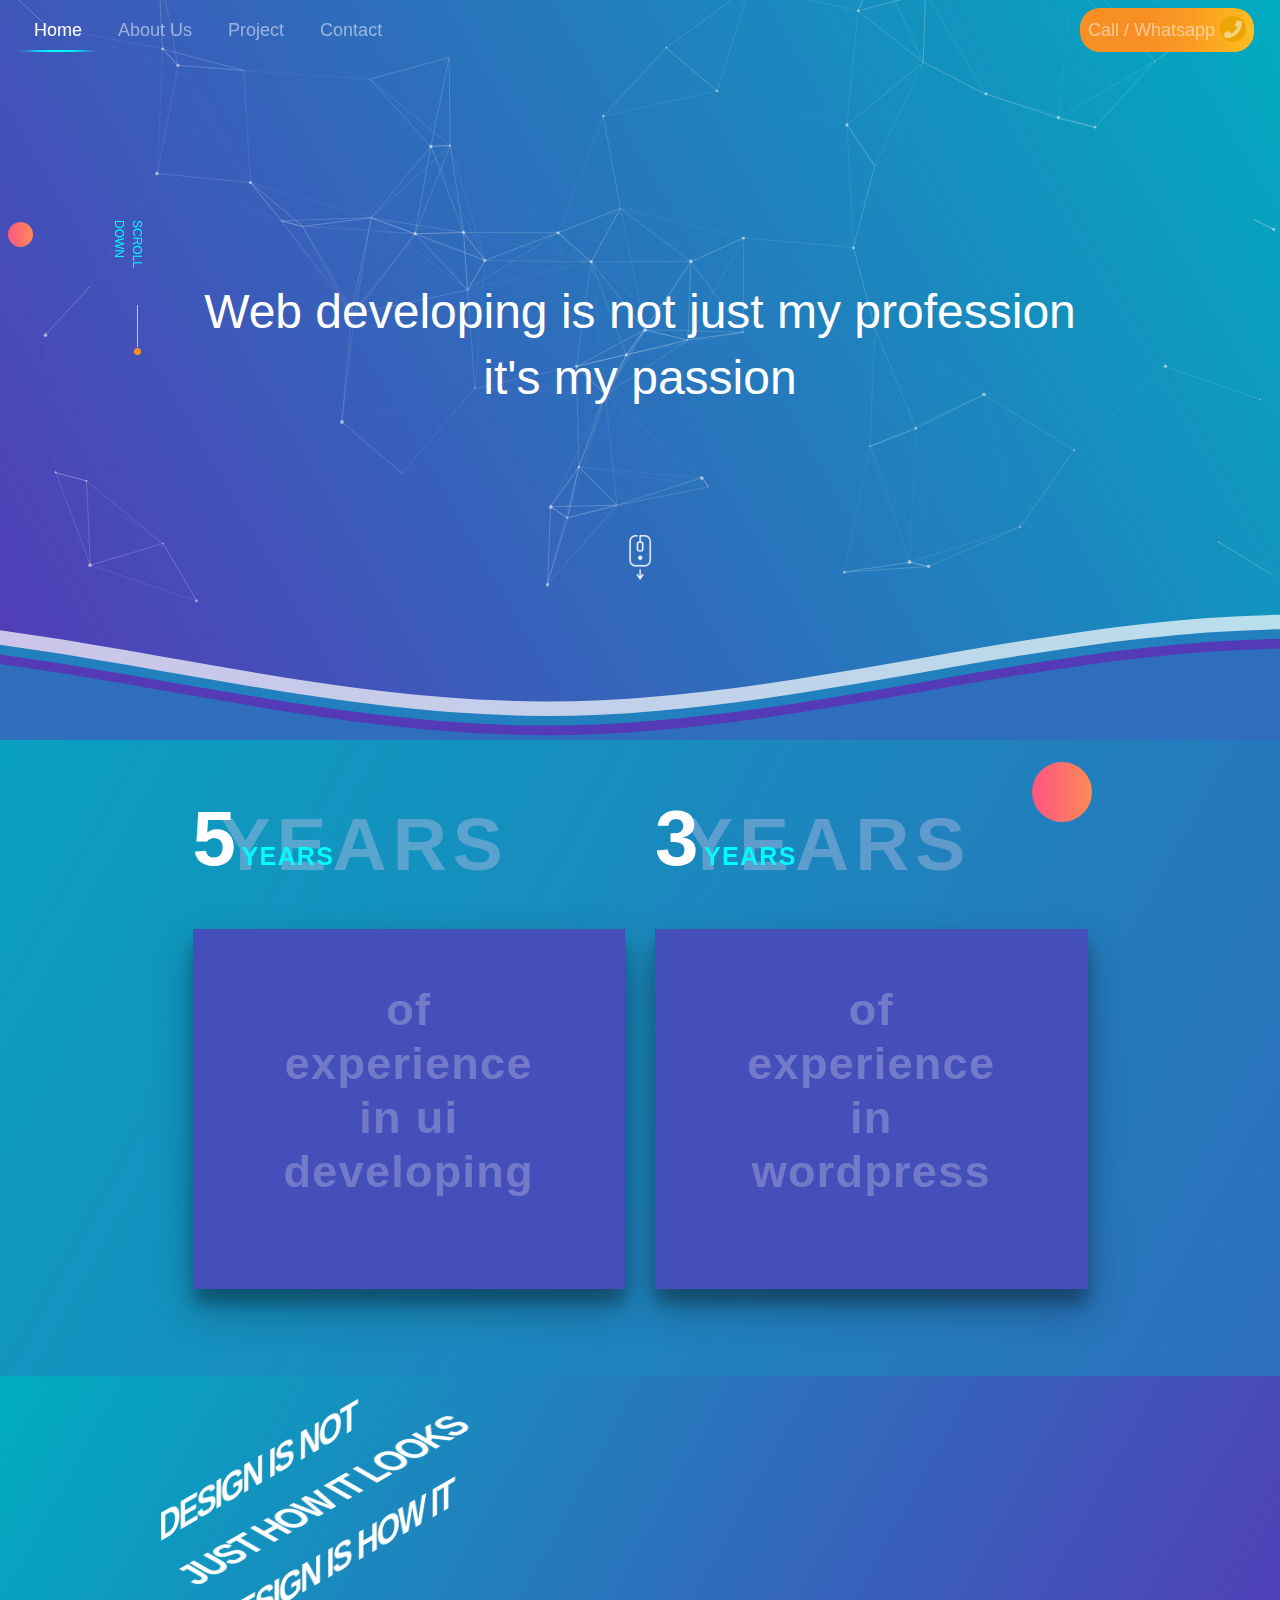
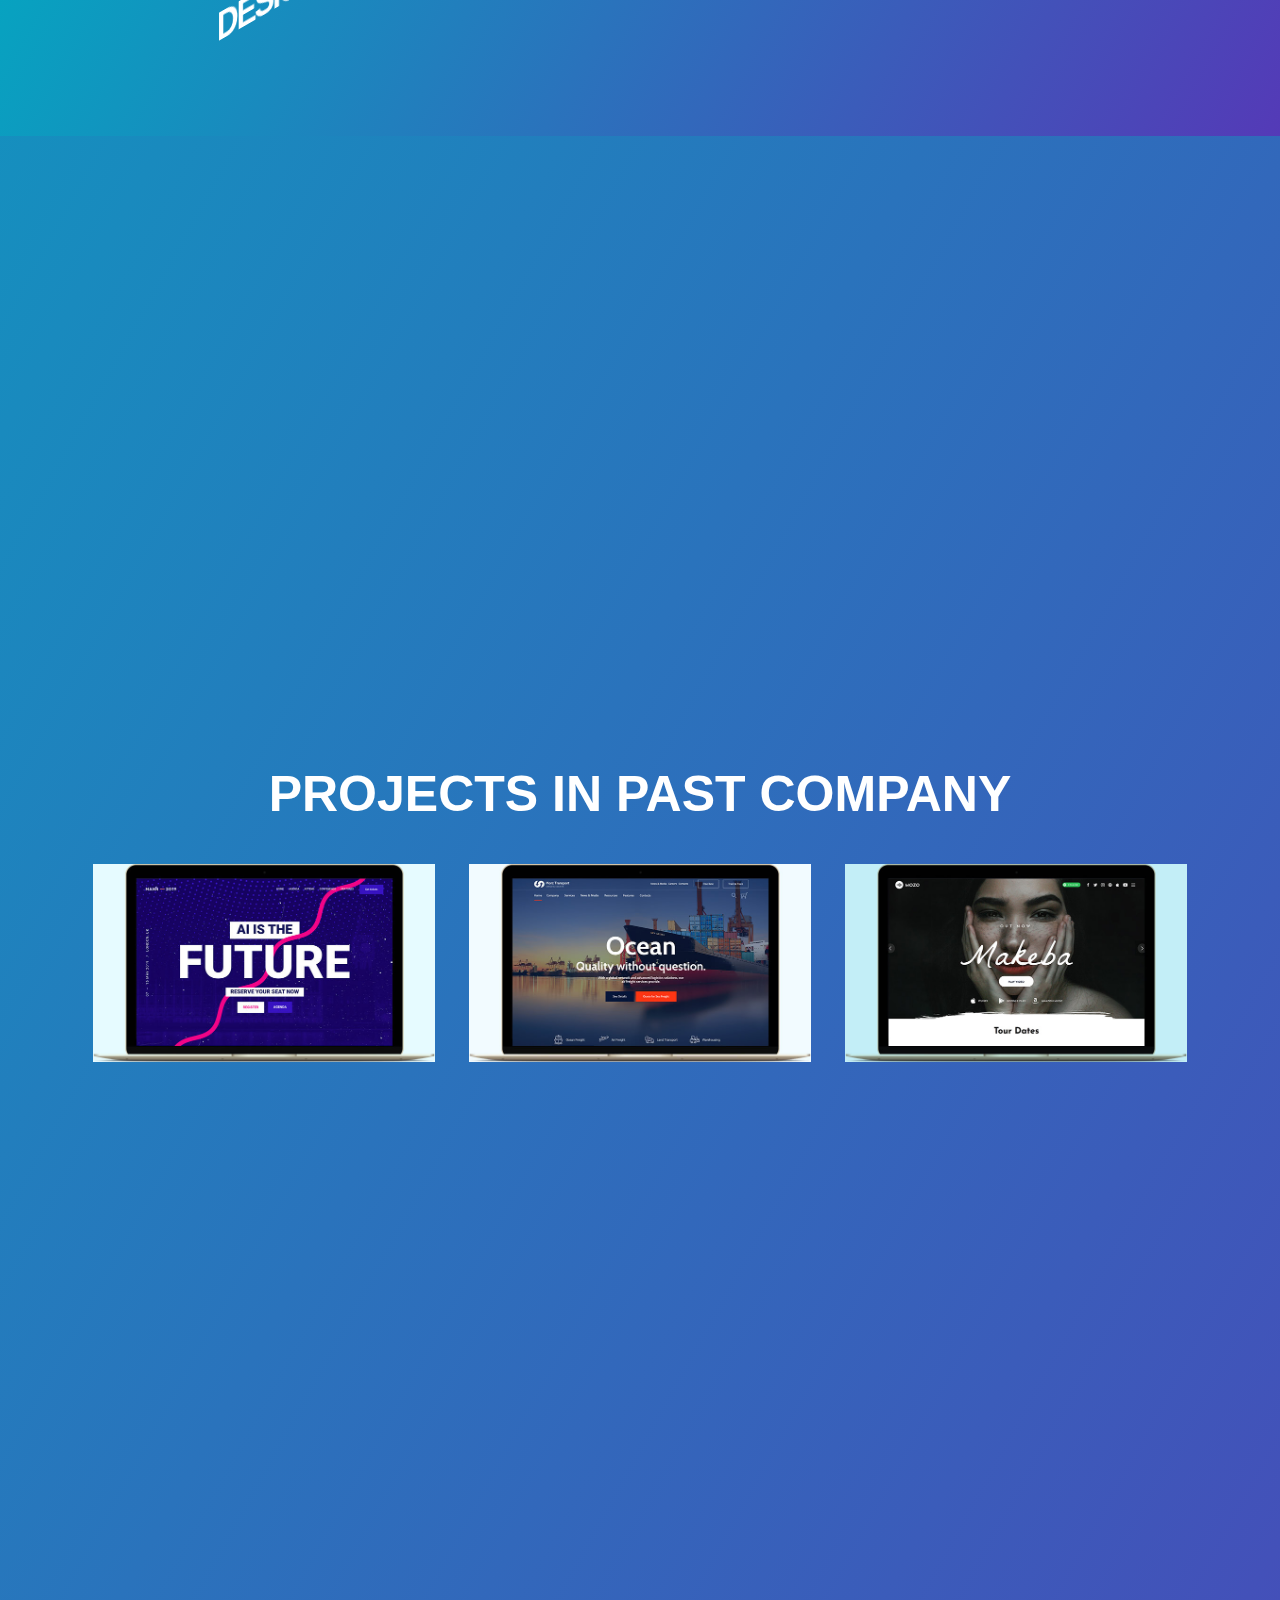
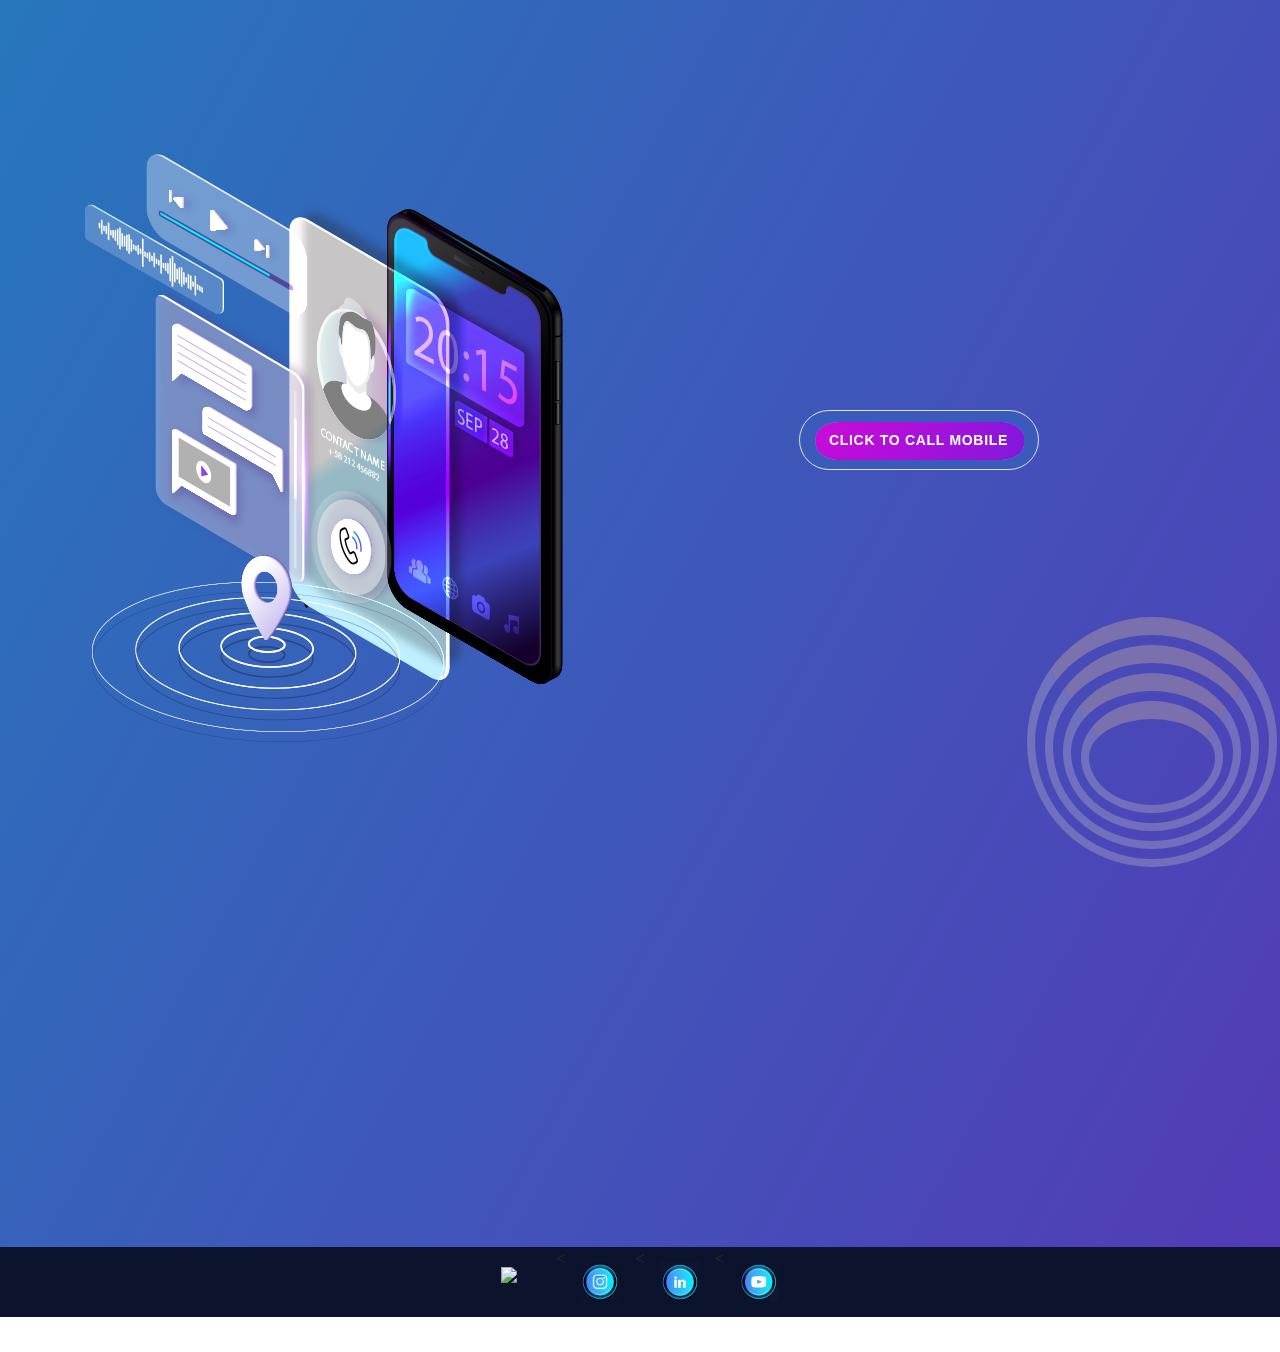
==== commit 060d8931: "Add files via upload" ====
--- a/index.html
+++ b/index.html
@@ -1036,8 +1036,11 @@
 <div class="row mt-5">
 <div class="col-12 col-md-6 ">
     
+ 
 
 <img class="img-fluid" src="./images/left2.png" alt="pic">
+
+ 
 
 </div>
 <div class="col-12 col-md-6 d-flex">
@@ -1050,8 +1053,46 @@
         'phone_conversion_number': '+91 6294148565'
       });
     </script>
-    
-                    <a class="btn trial_btn  mb-3 border" href="tel:+91 6294148565" data-content="+91 6294148565" data-type="phone"><span> click to call mobile </span></a>
+
+    <style>  
+
+
+.btn-liquid {
+	display: inline-block;
+	position: relative;
+	width: 240px;
+	height: 60px;
+
+	border-radius: 27px;
+
+	color: #fff;
+	font: 700 14px/60px "Droid Sans", sans-serif;
+	letter-spacing: 0.05em;
+	text-align: center;
+	text-decoration: none;
+	text-transform: uppercase;
+    line-height: 38px;
+  /* margin:80px 100px; */
+}
+
+.btn-liquid .inner {
+	position: relative;
+
+	z-index: 2;
+}
+
+.btn-liquid canvas {
+    position: absolute;
+    top: -39px;
+    right: -36px;
+    
+    bottom: -51px;
+    left: -34px;
+    z-index: 1;
+}
+    </style>
+    
+                    <a class="btn trial_btn  mb-3 border btn-liquid" href="tel:+91 6294148565" data-content="+91 6294148565" data-type="phone"><span  class="inner"> click to call mobile </span></a>
     
                 
                 </div>
@@ -1282,4 +1323,292 @@
 
 
 </script>
+
+
+
+<script> 
+ $(function() {
+	// Vars
+	var pointsA = [],
+		pointsB = [],
+		$canvas = null,
+		canvas = null,
+		context = null,
+		vars = null,
+		points = 8,
+		viscosity = 20,
+		mouseDist = 70,
+		damping = 0.05,
+		showIndicators = false;
+		mouseX = 0,
+		mouseY = 0,
+		relMouseX = 0,
+		relMouseY = 0,
+		mouseLastX = 0,
+		mouseLastY = 0,
+		mouseDirectionX = 0,
+		mouseDirectionY = 0,
+		mouseSpeedX = 0,
+		mouseSpeedY = 0;
+
+	/**
+	 * Get mouse direction
+	 */
+	function mouseDirection(e) {
+		if (mouseX < e.pageX)
+			mouseDirectionX = 1;
+		else if (mouseX > e.pageX)
+			mouseDirectionX = -1;
+		else
+			mouseDirectionX = 0;
+
+		if (mouseY < e.pageY)
+			mouseDirectionY = 1;
+		else if (mouseY > e.pageY)
+			mouseDirectionY = -1;
+		else
+			mouseDirectionY = 0;
+
+		mouseX = e.pageX;
+		mouseY = e.pageY;
+
+		relMouseX = (mouseX - $canvas.offset().left);
+		relMouseY = (mouseY - $canvas.offset().top);
+	}
+	$(document).on('mousemove', mouseDirection);
+
+	/**
+	 * Get mouse speed
+	 */
+	function mouseSpeed() {
+		mouseSpeedX = mouseX - mouseLastX;
+		mouseSpeedY = mouseY - mouseLastY;
+
+		mouseLastX = mouseX;
+		mouseLastY = mouseY;
+
+		setTimeout(mouseSpeed, 50);
+	}
+	mouseSpeed();
+
+	/**
+	 * Init button
+	 */
+	function initButton() {
+		// Get button
+		var button = $('.btn-liquid');
+		var buttonWidth = button.width();
+		var buttonHeight = button.height();
+
+		// Create canvas
+		$canvas = $('<canvas></canvas>');
+		button.append($canvas);
+
+		canvas = $canvas.get(0);
+		canvas.width = buttonWidth+50;
+		canvas.height = buttonHeight+80;
+		context = canvas.getContext('2d');
+
+		// Add points
+
+		var x = buttonHeight/2;
+		for(var j = 1; j < points; j++) {
+			addPoints((x+((buttonWidth-buttonHeight)/points)*j), 0);
+		}
+		addPoints(buttonWidth-buttonHeight/5, 0);
+		addPoints(buttonWidth+buttonHeight/10, buttonHeight/2);
+		addPoints(buttonWidth-buttonHeight/5, buttonHeight);
+		for(var j = points-1; j > 0; j--) {
+			addPoints((x+((buttonWidth-buttonHeight)/points)*j), buttonHeight);
+		}
+		addPoints(buttonHeight/5, buttonHeight);
+
+		addPoints(-buttonHeight/10, buttonHeight/2);
+		addPoints(buttonHeight/5, 0);
+		// addPoints(x, 0);
+		// addPoints(0, buttonHeight/2);
+
+		// addPoints(0, buttonHeight/2);
+		// addPoints(buttonHeight/4, 0);
+
+		// Start render
+		renderCanvas();
+	}
+
+	/**
+	 * Add points
+	 */
+	function addPoints(x, y) {
+		pointsA.push(new Point(x, y, 1));
+		pointsB.push(new Point(x, y, 2));
+	}
+
+	/**
+	 * Point
+	 */
+	function Point(x, y, level) {
+	  this.x = this.ix = 50+x;
+	  this.y = this.iy = 50+y;
+	  this.vx = 0;
+	  this.vy = 0;
+	  this.cx1 = 0;
+	  this.cy1 = 0;
+	  this.cx2 = 0;
+	  this.cy2 = 0;
+	  this.level = level;
+	}
+
+	Point.prototype.move = function() {
+		this.vx += (this.ix - this.x) / (viscosity*this.level);
+		this.vy += (this.iy - this.y) / (viscosity*this.level);
+
+		var dx = this.ix - relMouseX,
+			dy = this.iy - relMouseY;
+		var relDist = (1-Math.sqrt((dx * dx) + (dy * dy))/mouseDist);
+
+		// Move x
+		if ((mouseDirectionX > 0 && relMouseX > this.x) || (mouseDirectionX < 0 && relMouseX < this.x)) {
+			if (relDist > 0 && relDist < 1) {
+				this.vx = (mouseSpeedX / 4) * relDist;
+			}
+		}
+		this.vx *= (1 - damping);
+		this.x += this.vx;
+
+		// Move y
+		if ((mouseDirectionY > 0 && relMouseY > this.y) || (mouseDirectionY < 0 && relMouseY < this.y)) {
+			if (relDist > 0 && relDist < 1) {
+				this.vy = (mouseSpeedY / 4) * relDist;
+			}
+		}
+		this.vy *= (1 - damping);
+		this.y += this.vy;
+	};
+
+
+	/**
+	 * Render canvas
+	 */
+	function renderCanvas() {
+		// rAF
+		rafID = requestAnimationFrame(renderCanvas);
+
+		// Clear scene
+		context.clearRect(0, 0, $canvas.width(), $canvas.height());
+		context.fillStyle = 'transparent';
+		// context.fillStyle = '#fff';
+		context.fillRect(0, 0, $canvas.width(), $canvas.height());
+
+		// Move points
+		for (var i = 0; i <= pointsA.length - 1; i++) {
+			pointsA[i].move();
+			pointsB[i].move();
+		}
+
+		// Create dynamic gradient
+		var gradientX = Math.min(Math.max(mouseX - $canvas.offset().left, 0), $canvas.width());
+		var gradientY = Math.min(Math.max(mouseY - $canvas.offset().top, 0), $canvas.height());
+		var distance = Math.sqrt(Math.pow(gradientX - $canvas.width()/2, 2) + Math.pow(gradientY - $canvas.height()/2, 2)) / Math.sqrt(Math.pow($canvas.width()/2, 2) + Math.pow($canvas.height()/2, 2));
+
+		var gradient = context.createRadialGradient(gradientX, gradientY, 300+(300*distance), gradientX, gradientY, 0);
+		gradient.addColorStop(0, '#102ce5');
+		gradient.addColorStop(1, '#E406D6');
+
+		// Draw shapes
+		var groups = [pointsA, pointsB]
+
+		for (var j = 0; j <= 1; j++) {
+			var points = groups[j];
+
+			if (j == 0) {
+				// Background style
+				context.fillStyle = '#1CE2D8';
+			} else {
+				// Foreground style
+				context.fillStyle = gradient;
+			}
+
+			context.beginPath();
+			context.moveTo(points[0].x, points[0].y);
+
+			for (var i = 0; i < points.length; i++) {
+				var p = points[i];
+				var nextP = points[i + 1];
+				var val = 30*0.552284749831;
+
+				if (nextP != undefined) {
+					// if (nextP.ix > p.ix && nextP.iy < p.iy) {
+					// 	p.cx1 = p.x;
+					// 	p.cy1 = p.y-val;
+					// 	p.cx2 = nextP.x-val;
+					// 	p.cy2 = nextP.y;
+					// } else if (nextP.ix > p.ix && nextP.iy > p.iy) {
+					// 	p.cx1 = p.x+val;
+					// 	p.cy1 = p.y;
+					// 	p.cx2 = nextP.x;
+					// 	p.cy2 = nextP.y-val;
+					// }  else if (nextP.ix < p.ix && nextP.iy > p.iy) {
+					// 	p.cx1 = p.x;
+					// 	p.cy1 = p.y+val;
+					// 	p.cx2 = nextP.x+val;
+					// 	p.cy2 = nextP.y;
+					// } else if (nextP.ix < p.ix && nextP.iy < p.iy) {
+					// 	p.cx1 = p.x-val;
+					// 	p.cy1 = p.y;
+					// 	p.cx2 = nextP.x;
+					// 	p.cy2 = nextP.y+val;
+					// } else {
+
+						p.cx1 = (p.x+nextP.x)/2;
+						p.cy1 = (p.y+nextP.y)/2;
+						p.cx2 = (p.x+nextP.x)/2;
+						p.cy2 = (p.y+nextP.y)/2;
+
+						context.bezierCurveTo(p.x, p.y, p.cx1, p.cy1, p.cx1, p.cy1);
+					// 	continue;
+					// }
+
+					// context.bezierCurveTo(p.cx1, p.cy1, p.cx2, p.cy2, nextP.x, nextP.y);
+				} else {
+nextP = points[0];
+						p.cx1 = (p.x+nextP.x)/2;
+						p.cy1 = (p.y+nextP.y)/2;
+
+						context.bezierCurveTo(p.x, p.y, p.cx1, p.cy1, p.cx1, p.cy1);
+				}
+			}
+
+			// context.closePath();
+			context.fill();
+		}
+
+		if (showIndicators) {
+			// Draw points
+			context.fillStyle = '#000';
+			context.beginPath();
+			for (var i = 0; i < pointsA.length; i++) {
+				var p = pointsA[i];
+
+				context.rect(p.x - 1, p.y - 1, 2, 2);
+			}
+			context.fill();
+
+			// Draw controls
+			context.fillStyle = '#f00';
+			context.beginPath();
+			for (var i = 0; i < pointsA.length; i++) {
+				var p = pointsA[i];
+
+				context.rect(p.cx1 - 1, p.cy1 - 1, 2, 2);
+				context.rect(p.cx2 - 1, p.cy2 - 1, 2, 2);
+			}
+			context.fill();
+		}
+	}
+
+	// Init
+	initButton();
+});
+ 
+ </script>
  </body></html>